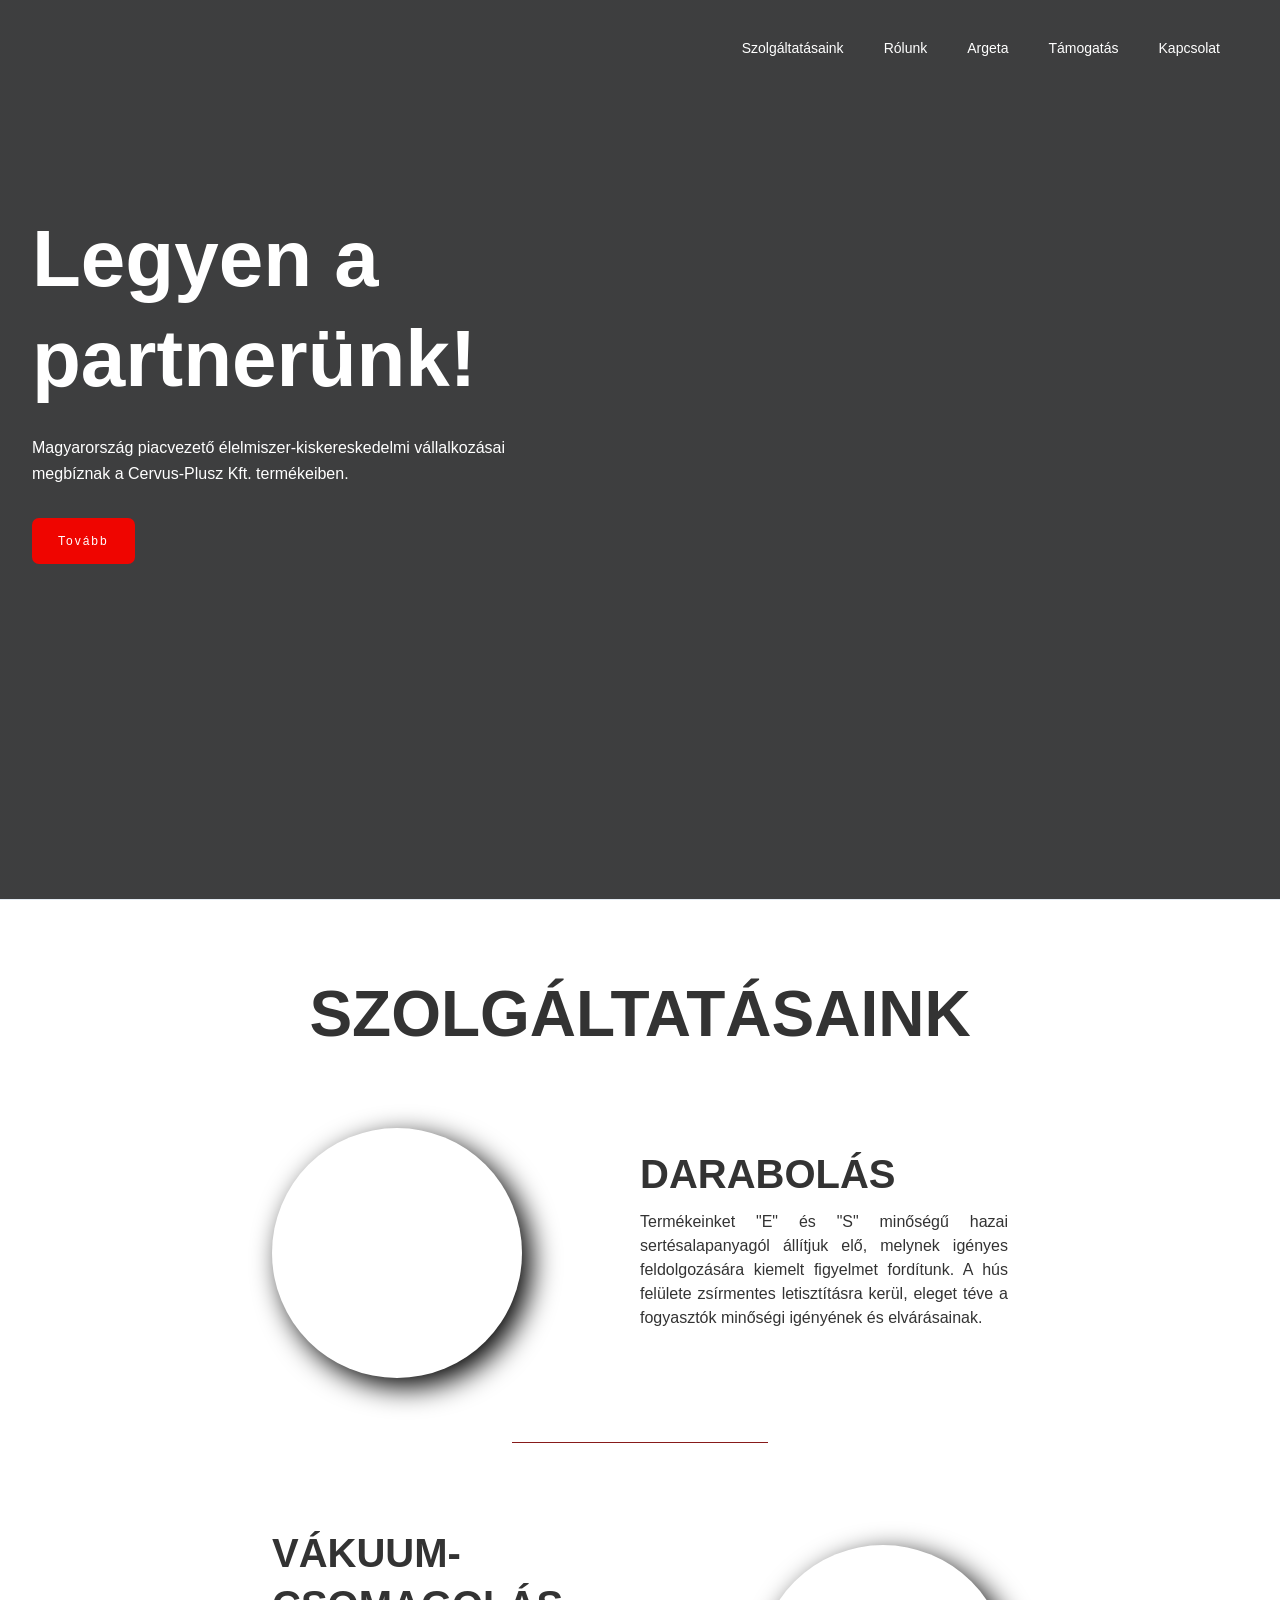
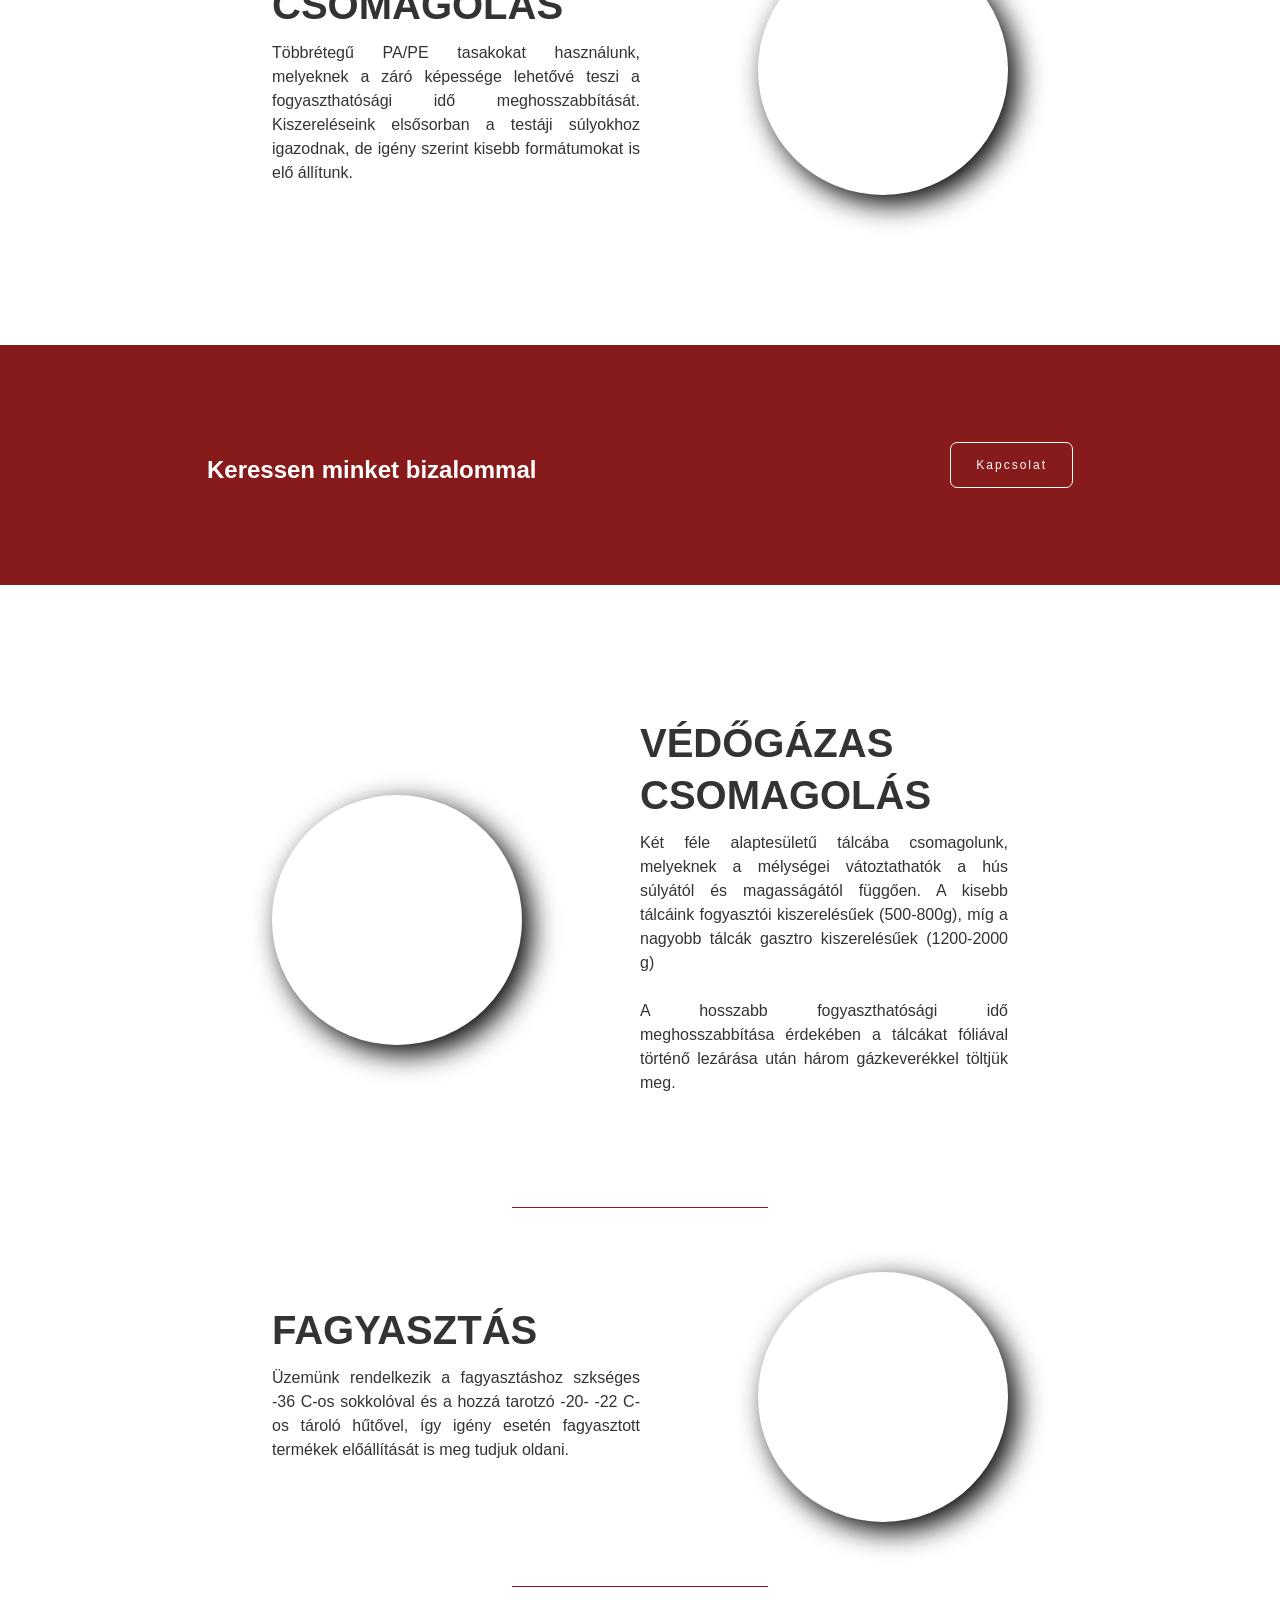
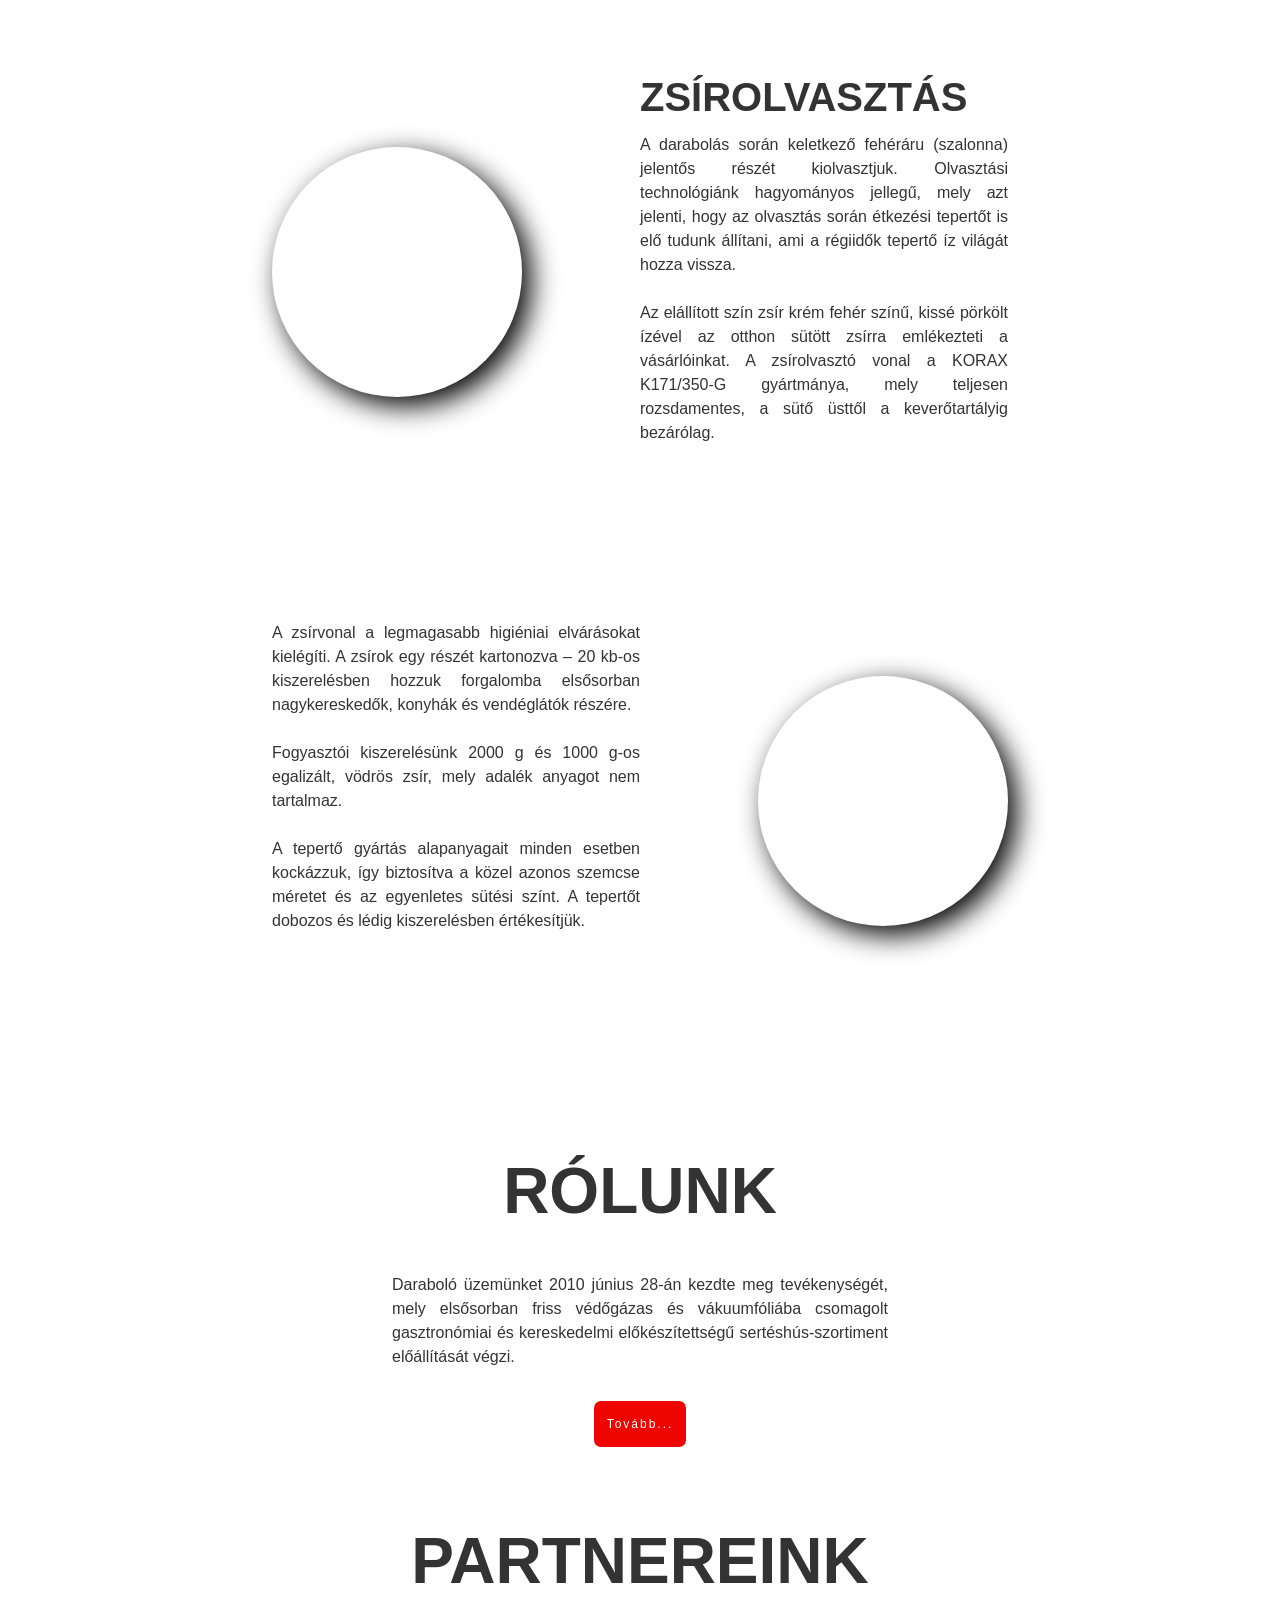
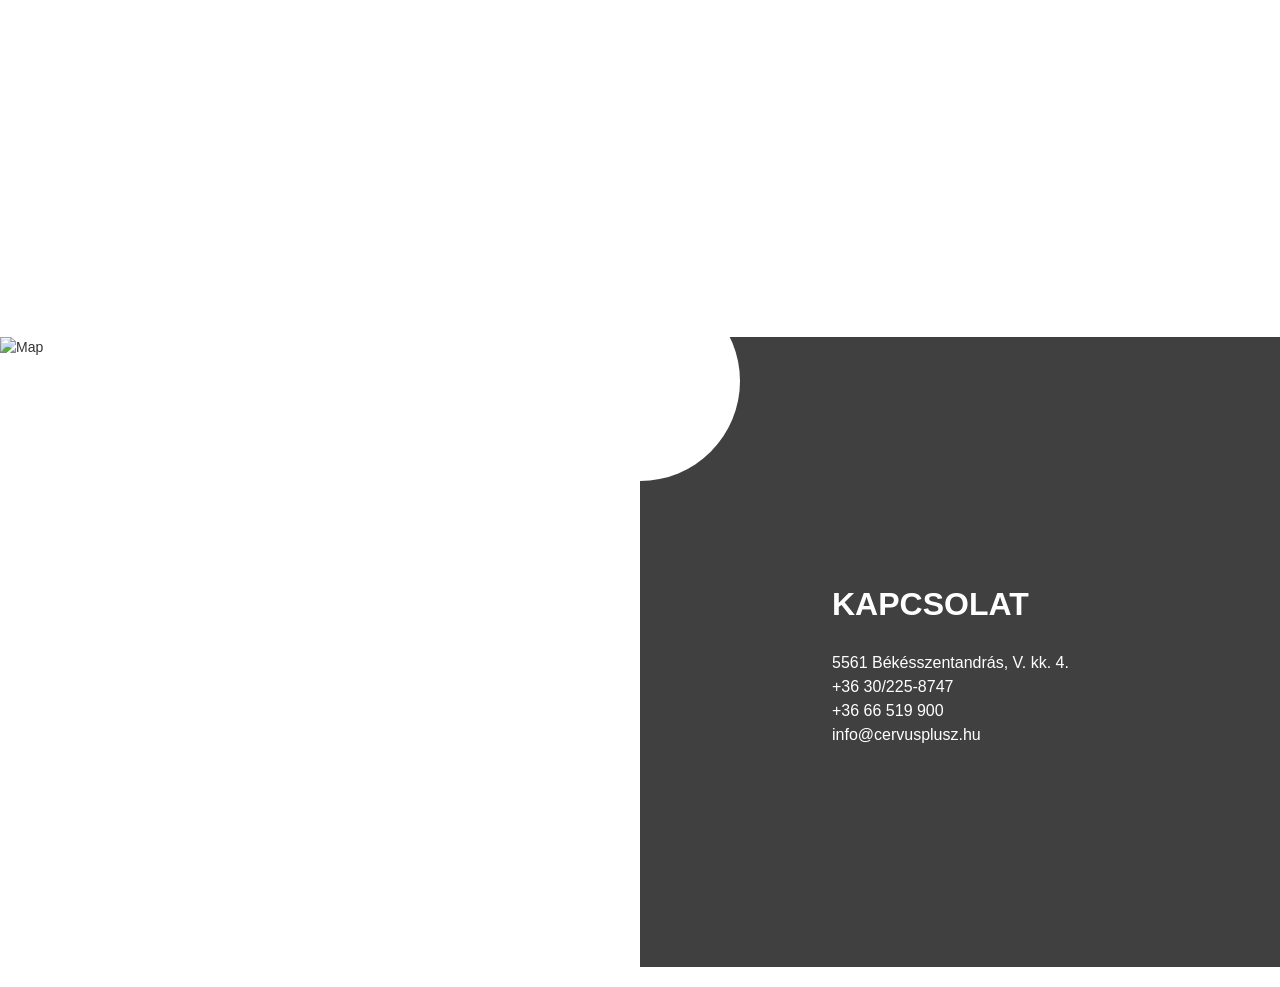
==== public/index.html @ 8044d92d "first commit" ====
<!DOCTYPE html>
<html data-wf-domain="cervusplusz.webflow.io" data-wf-page="63288ffcea75ba07da334943" data-wf-site="63288ffcea75ba5e23334942"><head><meta charset="utf-8"><title>Cervus Plusz Húsüzem - Békésszentandrás</title><meta content="Magyarország piacvezető élelmiszer-kiskereskedelmi vállalkozásai megbíznak a Cervus-Plusz Kft. termékeiben. -- Legyen Partnerünk Ön is!" name="description"><meta content="Cervus Plusz Húsüzem - Békésszentandrás" property="og:title"><meta content="Magyarország piacvezető élelmiszer-kiskereskedelmi vállalkozásai megbíznak a Cervus-Plusz Kft. termékeiben. -- Legyen Partnerünk Ön is!" property="og:description"><meta content="https://uploads-ssl.webflow.com/63288ffcea75ba5e23334942/63321fcb7669e334f1e6be80_seo-picture.jpg" property="og:image"><meta content="Cervus Plusz Húsüzem - Békésszentandrás" property="twitter:title"><meta content="Magyarország piacvezető élelmiszer-kiskereskedelmi vállalkozásai megbíznak a Cervus-Plusz Kft. termékeiben. -- Legyen Partnerünk Ön is!" property="twitter:description"><meta content="https://uploads-ssl.webflow.com/63288ffcea75ba5e23334942/63321fcb7669e334f1e6be80_seo-picture.jpg" property="twitter:image"><meta property="og:type" content="website"><meta content="summary_large_image" name="twitter:card"><meta content="width=device-width, initial-scale=1" name="viewport"><meta content="Webflow" name="generator"><link href="style.css" rel="stylesheet" type="text/css"><!--[if lt IE 9]><script src="https://cdnjs.cloudflare.com/ajax/libs/html5shiv/3.7.3/html5shiv.min.js" type="text/javascript"></script><![endif]--><script type="text/javascript">


!function (o, c) { var n = c.documentElement, t = " w-mod-"; n.className += t + "js", ("ontouchstart" in o || o.DocumentTouch && c instanceof DocumentTouch) && (n.className += t + "touch") }(window, document);
    
    
    </script><link href="https://uploads-ssl.webflow.com/63288ffcea75ba5e,23334942/6331da4ce82f267c40f05228_cervus_32.png" rel="shortcut icon" type="image/x-icon"><link href="https://uploads-ssl.webflow.com/63288ffcea75ba5e23334942/6331d747e82f26929cf0317a_cervus_256.png" rel="apple-touch-icon"></head><script src="https://code.jquery.com/jquery-3.6.0.min.js"></script><script>



       jQuery(document).ready(function($){
    // Open popup 1 seconds after page load
    setTimeout(function() {
        $('.cd-popup').addClass('is-visible');
    }, 5000); // 5000ms = 1 seconds
    
    // Close popup when clicking close button or outside the popup
    $('.cd-popup').on('click', function(event){
        if ($(event.target).is('.cd-popup-close') || $(event.target).is('.cd-popup')) {
            event.preventDefault();
            $(this).removeClass('is-visible');
        }
    });

    // Close popup when pressing the ESC key
    $(document).keyup(function(event){
        if (event.which == 27) { // 27 is the ESC key
            $('.cd-popup').removeClass('is-visible');
        }
    });
});

  
  
  </script><body><div class="page-wrapper"><div class="page_load-overlay" data-w-id="7a0da70c-3fae-c912-54d7-f342d2ecbeab" style="display:flex"><div class="page_load-overlay_slide" data-w-id="7a0da70c-3fae-c912-54d7-f342d2ecbeac"></div><div class="page_load-overlay_slide" data-w-id="7a0da70c-3fae-c912-54d7-f342d2ecbead"></div><div class="page_load_logo_wrapper" data-w-id="7a0da70c-3fae-c912-54d7-f342d2ecbeae"><img src="https://uploads-ssl.webflow.com/63288ffcea75ba5e23334942/632aef1dfef49fca89d13aaa_cervus-logo-menu_t.png" loading="lazy" alt></div></div><div class="navbar w-nav" data-animation="over-left" data-collapse="medium" data-duration="400" data-easing="ease" data-easing2="ease" role="banner"><div class="container-2 w-container"><a class="brand-2 w-nav-brand" href="/index.html"><img class="image-5" src="https://uploads-ssl.webflow.com/63288ffcea75ba5e23334942/6328d45748d9d2b8a8fe0bcf_logo-white.png" loading="lazy" alt></a><nav class="nav-menu-2 w-nav-menu" role="navigation"><div class="div-block-6"><a href="/index.html"><img src="https://uploads-ssl.webflow.com/63288ffcea75ba5e23334942/632aef1dfef49fca89d13aaa_cervus-logo-menu_t.png" loading="lazy" alt></a></div>
  <a class="nav-link w-nav-link" href="index.html#solutions">Szolgáltatásaink</a> 
  <a class="nav-link w-nav-link" href="/about.html">Rólunk</a> 
  <a class="nav-link w-nav-link" href="/argeta.html">Argeta</a>
  <a class="nav-link w-nav-link" href="/tamogatas.html">Támogatás</a>
  <a class="nav-link w-nav-link" href="/contact.html">Kapcsolat</a>
</nav>
<div class="menu-button-2 w-nav-button">
<div class="w-icon-nav-menu"></div></div></div></div><main class="main-wrapper" data-w-id="6778bd5b-704b-4b34-756d-25276c98923b" style="display: block;"><section class="section-hero wf-section"><div class="container"><div class="hero-wrapper"><div class="heading_mask"><h1 class="heading" data-w-id="3ee06220-c9d5-fa15-656b-d2159eff2280" style="-webkit-transform:translate3d(0, 110%, 0) scale3d(1, 1, 1) rotateX(0) rotateY(0) rotateZ(0) skew(0, 0);-moz-transform:translate3d(0, 110%, 0) scale3d(1, 1, 1) rotateX(0) rotateY(0) rotateZ(0) skew(0, 0);-ms-transform:translate3d(0, 110%, 0) scale3d(1, 1, 1) rotateX(0) rotateY(0) rotateZ(0) skew(0, 0);transform:translate3d(0, 110%, 0) scale3d(1, 1, 1) rotateX(0) rotateY(0) rotateZ(0) skew(0, 0)">Legyen a</h1></div><div class="heading_mask"><h1 class="heading" data-w-id="1f529aad-384d-e6c5-f024-7b42227a0194" style="-webkit-transform:translate3d(0, 110%, 0) scale3d(1, 1, 1) rotateX(0) rotateY(0) rotateZ(0) skew(0, 0);-moz-transform:translate3d(0, 110%, 0) scale3d(1, 1, 1) rotateX(0) rotateY(0) rotateZ(0) skew(0, 0);-ms-transform:translate3d(0, 110%, 0) scale3d(1, 1, 1) rotateX(0) rotateY(0) rotateZ(0) skew(0, 0);transform:translate3d(0, 110%, 0) scale3d(1, 1, 1) rotateX(0) rotateY(0) rotateZ(0) skew(0, 0)">partnerünk!</h1></div><p class="margin-bottom-24px" data-w-id="3ee06220-c9d5-fa15-656b-d2159eff2282" style="opacity:0">Magyarország piacvezető élelmiszer-kiskereskedelmi vállalkozásai megbíznak a Cervus-Plusz Kft. termékeiben.</p><a class="button-primary w-button" href="#solutions">Tovább</a></div></div><div class="social-proof desktop"><div class="social-proof_logo hero"><img src="https://uploads-ssl.webflow.com/63288ffcea75ba5e23334942/632a1357ec93a05ec4188057_auchan%20horizontal%20-%20black%20and%20white.png" loading="lazy" height alt></div><div class="social-proof_logo hero"><img src="https://uploads-ssl.webflow.com/63288ffcea75ba5e23334942/6328d7791553b71781f9c523_aldi1%201.png" loading="lazy" height alt></div><div class="social-proof_logo hero"><img src="https://uploads-ssl.webflow.com/63288ffcea75ba5e23334942/6328d77afd539b52eb1e0bc2_metro1.png" loading="lazy" height alt></div><div class="social-proof_logo hero"><img src="https://uploads-ssl.webflow.com/63288ffcea75ba5e23334942/6328d77a1553b743a9f9c524_teletal1.png" loading="lazy" height alt></div><div class="social-proof_logo hero"><img src="https://uploads-ssl.webflow.com/63288ffcea75ba5e23334942/6328d77ac43a8d74afd8c695_penny1.png" loading="lazy" height alt></div><div class="social-proof_logo hero"><img src="https://uploads-ssl.webflow.com/63288ffcea75ba5e23334942/6328d77af0316cf692bf70f0_coop11%201.png" loading="lazy" height alt></div><div class="social-proof_logo hero"><img src="https://uploads-ssl.webflow.com/63288ffcea75ba5e23334942/6328d7791ce215f726e1d966_spar112%201.png" loading="lazy" height alt></div></div><div class="social-proof tablet"><div class="social-proof_logo hero-tablet"><img src="https://uploads-ssl.webflow.com/63288ffcea75ba5e23334942/632a1357ec93a05ec4188057_auchan%20horizontal%20-%20black%20and%20white.png" loading="lazy" height alt></div><div class="social-proof_logo hero-tablet"><img src="https://uploads-ssl.webflow.com/63288ffcea75ba5e23334942/6328d7791553b71781f9c523_aldi1%201.png" loading="lazy" height alt></div><div class="social-proof_logo hero-tablet"><img src="https://uploads-ssl.webflow.com/63288ffcea75ba5e23334942/6328d77afd539b52eb1e0bc2_metro1.png" loading="lazy" height alt></div><div class="social-proof_logo hero-tablet"><img src="https://uploads-ssl.webflow.com/63288ffcea75ba5e23334942/6328d77a1553b743a9f9c524_teletal1.png" loading="lazy" height alt></div><div class="social-proof_logo hero-tablet"><img src="https://uploads-ssl.webflow.com/63288ffcea75ba5e23334942/6328d77ac43a8d74afd8c695_penny1.png" loading="lazy" height alt></div><div class="social-proof_logo hero-tablet"><img src="https://uploads-ssl.webflow.com/63288ffcea75ba5e23334942/6328d77af0316cf692bf70f0_coop11%201.png" loading="lazy" height alt></div><div class="social-proof_logo hero-tablet"><img src="https://uploads-ssl.webflow.com/63288ffcea75ba5e23334942/6328d7791ce215f726e1d966_spar112%201.png" loading="lazy" height alt></div></div></section><section class="section-solutions" id="solutions"><h2 class="heading-2">SZOLGÁLTATÁSAINK</h2><div class="solutions"><div class="solutions_image-container"><img class="solutions_image-image" src="https://uploads-ssl.webflow.com/63288ffcea75ba5e23334942/6328dbb265feb4334977ae65_darabolas.png" loading="lazy" width="300" height sizes="(max-width: 479px) 80vw, 250px" srcset="https://uploads-ssl.webflow.com/63288ffcea75ba5e23334942/6328dbb265feb4334977ae65_darabolas-p-500.png 500w, https://uploads-ssl.webflow.com/63288ffcea75ba5e23334942/6328dbb265feb4334977ae65_darabolas.png 571w" alt></div><div class="soutions_text-container"><h3 class="solutions_text-heading">DARABOLÁS</h3><div class="solutions_text">Termékeinket &quot;E&quot; és &quot;S&quot; minőségű hazai sertésalapanyagól állítjuk elő, melynek igényes feldolgozására kiemelt figyelmet fordítunk. A hús felülete zsírmentes letisztításra kerül, eleget téve a fogyasztók minőségi igényének és elvárásainak.</div></div></div><div class="divider"></div><div class="solutions"><div class="soutions_text-container"><h3 class="solutions_text-heading">VÁKUUM- CSOMAGOLÁS</h3><div class="solutions_text">Többrétegű PA/PE tasakokat használunk, melyeknek a záró képessége lehetővé teszi a fogyaszthatósági idő meghosszabbítását. Kiszereléseink elsősorban a testáji súlyokhoz igazodnak, de igény szerint kisebb formátumokat is elő állítunk.</div></div><div class="solutions_image-container"><img class="solutions_image-image" src="https://uploads-ssl.webflow.com/63288ffcea75ba5e23334942/6328dbb33a6fb638850d50b3_vakuumcsomagolas.png" loading="lazy" sizes="(max-width: 479px) 80vw, 250px" height srcset="https://uploads-ssl.webflow.com/63288ffcea75ba5e23334942/6328dbb33a6fb638850d50b3_vakuumcsomagolas-p-500.png 500w, https://uploads-ssl.webflow.com/63288ffcea75ba5e23334942/6328dbb33a6fb638850d50b3_vakuumcsomagolas.png 681w" alt></div></div><div class="solutions_cta-container"><img class="image-10" src="https://uploads-ssl.webflow.com/63288ffcea75ba5e23334942/632a24c947dba4cb6ce2debe_kivalo_minoseg_serteshus%201.png" loading="lazy" alt><div class="solutions_cta-container_block"><h3 class="heading-3">Keressen minket bizalommal</h3><a class="button-secondary w-button" href="/contact.html">Kapcsolat</a></div></div><div class="solutions"><div class="solutions_image-container"><img class="solutions_image-image" src="https://uploads-ssl.webflow.com/63288ffcea75ba5e23334942/6328dbb361c6a548b6426728_talcas.png" loading="lazy" sizes="(max-width: 479px) 80vw, 250px" height srcset="https://uploads-ssl.webflow.com/63288ffcea75ba5e23334942/6328dbb361c6a548b6426728_talcas-p-500.png 500w, https://uploads-ssl.webflow.com/63288ffcea75ba5e23334942/6328dbb361c6a548b6426728_talcas-p-800.png 800w, https://uploads-ssl.webflow.com/63288ffcea75ba5e23334942/6328dbb361c6a548b6426728_talcas.png 880w" alt></div><div class="soutions_text-container"><h3 class="solutions_text-heading">VÉDŐGÁZAS CSOMAGOLÁS</h3><div class="solutions_text">Két féle alaptesületű tálcába csomagolunk, melyeknek a mélységei vátoztathatók a hús súlyától és magasságától függően. A kisebb tálcáink fogyasztói kiszerelésűek (500-800g), míg a nagyobb tálcák gasztro kiszerelésűek (1200-2000 g) <br><br> A hosszabb fogyaszthatósági idő meghosszabbítása érdekében a tálcákat fóliával történő lezárása után három gázkeverékkel töltjük meg.</div></div></div><div class="divider"></div><div class="solutions"><div class="soutions_text-container"><h3 class="solutions_text-heading">FAGYASZTÁS</h3><div class="solutions_text">Üzemünk rendelkezik a fagyasztáshoz szkséges -36 C-os sokkolóval és a hozzá tarotzó -20- -22 C-os tároló hűtővel, így igény esetén fagyasztott termékek előállítását is meg tudjuk oldani.</div></div><div class="solutions_image-container"><img class="solutions_image-image" src="https://uploads-ssl.webflow.com/63288ffcea75ba5e23334942/6328dbb33efdcf075ad96d71_fagyasztas.png" loading="lazy" sizes="(max-width: 479px) 80vw, 250px" height srcset="https://uploads-ssl.webflow.com/63288ffcea75ba5e23334942/6328dbb33efdcf075ad96d71_fagyasztas-p-500.png 500w, https://uploads-ssl.webflow.com/63288ffcea75ba5e23334942/6328dbb33efdcf075ad96d71_fagyasztas.png 644w" alt></div></div><div class="divider"></div><div class="solutions"><div class="solutions_image-container"><img class="solutions_image-image" src="https://uploads-ssl.webflow.com/63288ffcea75ba5e23334942/6328dbb27095106550f9528b_sertesszsir.png" loading="lazy" sizes="(max-width: 479px) 80vw, 250px" height srcset="https://uploads-ssl.webflow.com/63288ffcea75ba5e23334942/6328dbb27095106550f9528b_sertesszsir-p-500.png 500w, https://uploads-ssl.webflow.com/63288ffcea75ba5e23334942/6328dbb27095106550f9528b_sertesszsir.png 684w" alt></div><div class="soutions_text-container"><h3 class="solutions_text-heading">ZSÍROLVASZTÁS</h3><div class="solutions_text">A darabolás során keletkező fehéráru (szalonna) jelentős részét kiolvasztjuk. Olvasztási technológiánk hagyományos jellegű, mely azt jelenti, hogy az olvasztás során étkezési tepertőt is elő tudunk állítani, ami a régiidők tepertő íz világát hozza vissza. <br><br> Az elállított szín zsír krém fehér színű, kissé pörkölt ízével az otthon sütött zsírra emlékezteti a vásárlóinkat. A zsírolvasztó vonal a KORAX K171/350-G gyártmánya, mely teljesen rozsdamentes, a sütő üsttől a keverőtartályig bezárólag.</div></div></div><div class="solutions"><div class="soutions_text-container"><div class="solutions_text">A zsírvonal a legmagasabb higiéniai elvárásokat kielégíti. A zsírok egy részét kartonozva – 20 kb-os kiszerelésben hozzuk forgalomba elsősorban nagykereskedők, konyhák és vendéglátók részére. <br><br> Fogyasztói kiszerelésünk 2000 g és 1000 g-os egalizált, vödrös zsír, mely adalék anyagot nem tartalmaz. <br><br> A tepertő gyártás alapanyagait minden esetben kockázzuk, így biztosítva a közel azonos szemcse méretet és az egyenletes sütési színt. A tepertőt dobozos és lédig kiszerelésben értékesítjük.</div></div><div class="solutions_image-container"><img class="solutions_image-image" src="https://uploads-ssl.webflow.com/63288ffcea75ba5e23334942/6328dbb28f24dfc0f85717d5_teperto.png" loading="lazy" sizes="(max-width: 479px) 80vw, 250px" height srcset="https://uploads-ssl.webflow.com/63288ffcea75ba5e23334942/6328dbb28f24dfc0f85717d5_teperto-p-500.png 500w, https://uploads-ssl.webflow.com/63288ffcea75ba5e23334942/6328dbb28f24dfc0f85717d5_teperto.png 684w" alt></div></div></section><section class="section-factory" id="factory"><div class="section-factory_container"><img src="https://uploads-ssl.webflow.com/63288ffcea75ba5e23334942/6328e0f1d0e8a8310ad782c9_HACCP%201.png" loading="lazy" alt><img src="https://uploads-ssl.webflow.com/63288ffcea75ba5e23334942/6328e3282426b0c7e8ae848b_SGS_SA.png" loading="lazy" alt><img src="https://uploads-ssl.webflow.com/63288ffcea75ba5e23334942/6328e0f11553b75d03fa283c_IFS-Food.png" loading="lazy" alt></div></section><section class="section-about" id="about"><h2 class="heading-2">RÓLUNK</h2><div class="text-block">Daraboló üzemünket 2010 június 28-án kezdte meg tevékenységét, mely elsősorban friss védőgázas és vákuumfóliába csomagolt gasztronómiai és kereskedelmi előkészítettségű sertéshús-szortiment előállítását végzi.</div><a class="button-primary2 white w-button" href="/about.html">Tovább...</a></section><section class="section-testimonials" id="testimonilas"><h2 class="heading-2">PARTNEREINK</h2><div class="social-proof-colour"><div class="social-proof_logo first"><img class="image-9" src="https://uploads-ssl.webflow.com/63288ffcea75ba5e23334942/6328e627e8337009f07a53a9_auchan%20vertical.png" loading="lazy" height alt></div><div class="social-proof_logo first"><img class="image-8" src="https://uploads-ssl.webflow.com/63288ffcea75ba5e23334942/6328e6271ee8359c39867a44_telet%C3%A1l%201.png" loading="lazy" height alt></div><div class="social-proof_logo first"><img class="image-6" src="https://uploads-ssl.webflow.com/63288ffcea75ba5e23334942/6328e6270685c2c1765d75f0_aldipng%201.png" loading="lazy" height alt></div><div class="social-proof_logo first"><img class="image-7" src="https://uploads-ssl.webflow.com/63288ffcea75ba5e23334942/6328e62779f5555153bb4d95_sapar%20vertical%202.png" loading="lazy" height alt></div></div><div class="social-proof-colour second"><div class="social-proof_logo"><img class="image-2" src="https://uploads-ssl.webflow.com/63288ffcea75ba5e23334942/6328e6276ca9b619bedfeb2f_Penny-Logo.png" loading="lazy" height="50" alt></div><div class="social-proof_logo"><img src="https://uploads-ssl.webflow.com/63288ffcea75ba5e23334942/6328e627214e8d9ab7af7017_coop.png" loading="lazy" height="70" alt></div><div class="social-proof_logo"><img src="https://uploads-ssl.webflow.com/63288ffcea75ba5e23334942/6328e626857bd92c68439cab_Logo_METRO.png" loading="lazy" height="50" alt></div></div><div class="social-proof-colour mobile"><div class="social-proof_logo"><img class="image-2" src="https://uploads-ssl.webflow.com/63288ffcea75ba5e23334942/6328e6276ca9b619bedfeb2f_Penny-Logo.png" loading="lazy" width="200" height alt></div><div class="social-proof_logo"><img src="https://uploads-ssl.webflow.com/63288ffcea75ba5e23334942/6328e627214e8d9ab7af7017_coop.png" loading="lazy" width="200" height alt></div><div class="social-proof_logo"><img src="https://uploads-ssl.webflow.com/63288ffcea75ba5e23334942/6328e626857bd92c68439cab_Logo_METRO.png" loading="lazy" width="200" height alt></div></div></section><div class="cd-popup"><div class="cd-popup-container"><div class="modal-wrapper"><div class="modal jquery"><div class="modal-content"><h2 class="modal-heading">Az Argeta termékek kizárólagos forgalmazója <span class="fc-secondary"></span></h2><ul class="modal-list" role="list"><li><div class="modal-checklist-item"><div class="modal-checklist-icon w-embed"><svg width="32" height="32" viewbox="0 0 24 23" fill="none" xmlns="http://www.w3.org/2000/svg"><circle cx="11.9102" cy="11.292" r="10.115" stroke="currentColor" stroke-width="2"></circle><path d="M8.08948 12.334L11.2156 15.4601L15.3837 7.81857" stroke="currentColor" stroke-width="2" stroke-linecap="round" stroke-linejoin="round"></path></svg></div><div>Pálmaolaj mentes</div></div></li><li><div class="modal-checklist-item"><div class="modal-checklist-icon green w-embed"><svg width="32" height="32" viewbox="0 0 24 23" fill="none" xmlns="http://www.w3.org/2000/svg"><circle cx="11.9102" cy="11.292" r="10.115" stroke="currentColor" stroke-width="2"></circle><path d="M8.08948 12.334L11.2156 15.4601L15.3837 7.81857" stroke="currentColor" stroke-width="2" stroke-linecap="round" stroke-linejoin="round"></path></svg></div><div>Gluténmentes</div></div></li><li><div class="modal-checklist-item"><div class="modal-checklist-icon pink w-embed"><svg width="32" height="32" viewbox="0 0 24 23" fill="none" xmlns="http://www.w3.org/2000/svg"><circle cx="11.9102" cy="11.292" r="10.115" stroke="currentColor" stroke-width="2"></circle><path d="M8.08948 12.334L11.2156 15.4601L15.3837 7.81857" stroke="currentColor" stroke-width="2" stroke-linecap="round" stroke-linejoin="round"></path></svg></div><div>Tartósítószer mentes</div></div></li><li><div class="modal-checklist-item"><div class="modal-checklist-icon w-embed"><svg width="32" height="32" viewbox="0 0 24 23" fill="none" xmlns="http://www.w3.org/2000/svg"><circle cx="11.9102" cy="11.292" r="10.115" stroke="currentColor" stroke-width="2"></circle><path d="M8.08948 12.334L11.2156 15.4601L15.3837 7.81857" stroke="currentColor" stroke-width="2" stroke-linecap="round" stroke-linejoin="round"></path></svg></div><div>Mesterséges színezék mentes</div></div></li><li><div class="modal-checklist-item"><div class="modal-checklist-icon orange w-embed"><svg width="32" height="32" viewbox="0 0 24 23" fill="none" xmlns="http://www.w3.org/2000/svg"><circle cx="11.9102" cy="11.292" r="10.115" stroke="currentColor" stroke-width="2"></circle><path d="M8.08948 12.334L11.2156 15.4601L15.3837 7.81857" stroke="currentColor" stroke-width="2" stroke-linecap="round" stroke-linejoin="round"></path></svg></div><div>Ízfokozómentes</div></div></li></ul><a class="button-primary2 w-button" href="/argeta.html">További információk</a></div><img class="konzerv" src="/asset/argeta-front.png" loading="lazy" sizes="(max-width: 479px) 78vw, 200px" alt><div class="background-wrapper"><img class="background" src="/asset/argeta-bg.png" loading="lazy" sizes="(max-width: 767px) 100vw, (max-width: 991px) 228.921875px, 381.28125px" alt></div><div class="code-embed w-embed"><a class="cd-popup-close img-replace" href="#0">Close</a></div></div></div></div></div><div class="w-embed"></div></main><div class="footer"><div class="footer-logo-container"><div class="footer-logo-container_middle"><img class="fooger-logo" src="https://uploads-ssl.webflow.com/63288ffcea75ba5e23334942/6328d4571553b75549f9930f_logo-black.png" loading="lazy" alt></div></div><div class="footer-map-container"><div class="map"><img class="map" src="https://uploads-ssl.webflow.com/64938dbddbd654c9cb8319c7/6694fb229c42e56981605773_cervus-map.webp" alt="Map"></div></div><div class="footer-contact-container"><h3 class="heading-4">Kapcsolat</h3><div class="contact"><a href="https://maps.app.goo.gl/7RwDzWRtxJFWtQaA6" target="_blank" rel="noopener noreferrer">5561 Békésszentandrás, V. kk. 4.</a></div><div class="contact">+36 30/225-8747</div><div class="contact">+36 66 519 900</div><div class="contact">info@cervusplusz.hu</div></div></div></div><script src="https://d3e54v103j8qbb.cloudfront.net/js/jquery-3.5.1.min.dc5e7f18c8.js?site=63288ffcea75ba5e23334942" type="text/javascript" integrity="sha256-9/aliU8dGd2tb6OSsuzixeV4y/faTqgFtohetphbbj0=" crossorigin="anonymous"></script><script src="main.js" type="text/javascript"></script><!--[if lte IE 9]><script src="//cdnjs.cloudflare.com/ajax/libs/placeholders/3.0.2/placeholders.min.js"></script><![endif]--></body></html>
---- public/style.css ----
/* Generated on: Thu Sep 22 2022 08:10:17 GMT+0000 (Coordinated Universal Time) */
/* ==========================================================================
   normalize.css v3.0.3 | MIT License | github.com/necolas/normalize.css 
   ========================================================================== */
/*! normalize.css v3.0.3 | MIT License | github.com/necolas/normalize.css */
html {
    font-family: sans-serif;
    -ms-text-size-adjust: 100%;
    -webkit-text-size-adjust: 100%
}

body {
    margin: 0
}

article,
aside,
details,
figcaption,
figure,
footer,
header,
hgroup,
main,
menu,
nav,
section,
summary {
    display: block
}

audio,
canvas,
progress,
video {
    display: inline-block;
    vertical-align: baseline
}

audio:not([controls]) {
    display: none;
    height: 0
}

[hidden],
template {
    display: none
}

a {
    background-color: transparent
}

a:active,
a:hover {
    outline: 0
}

abbr[title] {
    border-bottom: 1px dotted
}

b,
strong {
    font-weight: bold
}

dfn {
    font-style: italic
}

h1 {
    font-size: 2em;
    margin: .67em 0
}

mark {
    background: #ff0;
    color: #000
}

small {
    font-size: 80%
}

sub,
sup {
    font-size: 75%;
    line-height: 0;
    position: relative;
    vertical-align: baseline
}

sup {
    top: -0.5em
}

sub {
    bottom: -0.25em
}

img {
    border: 0
}

svg:not(:root) {
    overflow: hidden
}

figure {
    margin: 1em 40px
}

hr {
    box-sizing: content-box;
    height: 0
}

pre {
    overflow: auto
}

code,
kbd,
pre,
samp {
    font-family: monospace, monospace;
    font-size: 1em
}

button,
input,
optgroup,
select,
textarea {
    color: inherit;
    font: inherit;
    margin: 0
}

button {
    overflow: visible
}

button,
select {
    text-transform: none
}

button,
html input[type="button"],
input[type="reset"] {
    -webkit-appearanc: button;
    cursor: pointer
}

button[disabled],
html input[disabled] {
    cursor: default
}

button::-moz-focus-inner,
input::-moz-focus-inner {
    border: 0;
    padding: 0
}

input {
    line-height: normal
}

input[type='checkbox'],
input[type='radio'] {
    box-sizing: border-box;
    padding: 0
}

input[type='number']::-webkit-inner-spin-button,
input[type='number']::-webkit-outer-spin-button {
    height: auto
}

input[type='search'] {
    -webkit-appearance: none
}

input[type='search']::-webkit-search-cancel-button,
input[type='search']::-webkit-search-decoration {
    -webkit-appearance: none
}

fieldset {
    border: 1px solid #c0c0c0;
    margin: 0 2px;
    padding: .35em .625em .75em
}

legend {
    border: 0;
    padding: 0
}

textarea {
    overflow: auto
}

optgroup {
    font-weight: bold
}

table {
    border-collapse: collapse;
    border-spacing: 0
}

td,
th {
    padding: 0
}

/* ==========================================================================
   Start of base Webflow CSS - If you're looking for some ultra-clean CSS, skip the boilerplate and see the unminified code below.
   ========================================================================== */
@font-face {
    font-family: 'webflow-icons';
    src: url("[data-uri]") format('truetype');
    font-weight: normal;
    font-style: normal
}

[class^="w-icon-"],
[class*=" w-icon-"] {
    font-family: 'webflow-icons' !important;
    speak: none;
    font-style: normal;
    font-weight: normal;
    font-variant: normal;
    text-transform: none;
    line-height: 1;
    -webkit-font-smoothing: antialiased;
    -moz-osx-font-smoothing: grayscale
}

.w-icon-slider-right:before {
    content: "\e600"
}

.w-icon-slider-left:before {
    content: "\e601"
}

.w-icon-nav-menu:before {
    content: "\e602"
}

.w-icon-arrow-down:before,
.w-icon-dropdown-toggle:before {
    content: "\e603"
}

.w-icon-file-upload-remove:before {
    content: "\e900"
}

.w-icon-file-upload-icon:before {
    content: "\e903"
}

* {
    -webkit-box-sizing: border-box;
    -moz-box-sizing: border-box;
    box-sizing: border-box
}

html {
    height: 100%
}

body {
    margin: 0;
    min-height: 100%;
    background-color: #fff;
    font-family: Arial, sans-serif;
    font-size: 14px;
    line-height: 20px;
    color: #333
}

img {
    max-width: 100%;
    vertical-align: middle;
    display: inline-block
}

html.w-mod-touch * {
    background-attachment: scroll !important
}

.w-block {
    display: block
}

.w-inline-block {
    max-width: 100%;
    display: inline-block
}

.w-clearfix:before,
.w-clearfix:after {
    content: " ";
    display: table;
    grid-column-start: 1;
    grid-row-start: 1;
    grid-column-end: 2;
    grid-row-end: 2
}

.w-clearfix:after {
    clear: both
}

.w-hidden {
    display: none
}

.w-button {
    display: inline-block;
    padding: 9px 15px;
    background-color: #3898EC;
    color: white;
    border: 0;
    line-height: inherit;
    text-decoration: none;
    cursor: pointer;
    border-radius: 0
}

input.w-button {
    -webkit-appearance: button
}

html[data-w-dynpage] [data-w-cloak] {
    color: transparent !important
}

.w-webflow-badge,
.w-webflow-badge * {
    position: static;
    left: auto;
    top: auto;
    right: auto;
    bottom: auto;
    z-index: auto;
    display: block;
    visibility: visible;
    overflow: visible;
    overflow-x: visible;
    overflow-y: visible;
    box-sizing: border-box;
    width: auto;
    height: auto;
    max-height: none;
    max-width: none;
    min-height: 0;
    min-width: 0;
    margin: 0;
    padding: 0;
    float: none;
    clear: none;
    border: 0 none transparent;
    border-radius: 0;
    background: none;
    background-image: none;
    background-position: 0% 0%;
    background-size: auto auto;
    background-repeat: repeat;
    background-origin: padding-box;
    background-clip: border-box;
    background-attachment: scroll;
    background-color: transparent;
    box-shadow: none;
    opacity: 1;
    transform: none;
    transition: none;
    direction: ltr;
    font-family: inherit;
    font-weight: inherit;
    color: inherit;
    font-size: inherit;
    line-height: inherit;
    font-style: inherit;
    font-variant: inherit;
    text-align: inherit;
    letter-spacing: inherit;
    text-decoration: inherit;
    text-indent: 0;
    text-transform: inherit;
    list-style-type: disc;
    text-shadow: none;
    font-smoothing: auto;
    vertical-align: baseline;
    cursor: inherit;
    white-space: inherit;
    word-break: normal;
    word-spacing: normal;
    word-wrap: normal
}

.w-webflow-badge {
    position: fixed !important;
    display: inline-block !important;
    visibility: visible !important;
    z-index: 2147483647 !important;
    top: auto !important;
    right: 12px !important;
    bottom: 12px !important;
    left: auto !important;
    color: #AAADB0 !important;
    background-color: #fff !important;
    border-radius: 3px !important;
    padding: 6px 8px 6px 6px !important;
    font-size: 12px !important;
    opacity: 1 !important;
    line-height: 14px !important;
    text-decoration: none !important;
    transform: none !important;
    margin: 0 !important;
    width: auto !important;
    height: auto !important;
    overflow: visible !important;
    white-space: nowrap;
    box-shadow: 0 0 0 1px rgba(0, 0, 0, 0.1), 0 1px 3px rgba(0, 0, 0, 0.1);
    cursor: pointer
}

.w-webflow-badge>img {
    display: inline-block !important;
    visibility: visible !important;
    opacity: 1 !important;
    vertical-align: middle !important
}

h1,
h2,
h3,
h4,
h5,
h6 {
    font-weight: bold;
    margin-bottom: 10px
}

h1 {
    font-size: 38px;
    line-height: 44px;
    margin-top: 20px
}

h2 {
    font-size: 32px;
    line-height: 36px;
    margin-top: 20px
}

h3 {
    font-size: 24px;
    line-height: 30px;
    margin-top: 20px
}

h4 {
    font-size: 18px;
    line-height: 24px;
    margin-top: 10px
}

h5 {
    font-size: 14px;
    line-height: 20px;
    margin-top: 10px
}

h6 {
    font-size: 12px;
    line-height: 18px;
    margin-top: 10px
}

p {
    margin-top: 0;
    margin-bottom: 10px
}

blockquote {
    margin: 0 0 10px 0;
    padding: 10px 20px;
    border-left: 5px solid #E2E2E2;
    font-size: 18px;
    line-height: 22px
}

figure {
    margin: 0;
    margin-bottom: 10px
}

figcaption {
    margin-top: 5px;
    text-align: center
}

ul,
ol {
    margin-top: 0px;
    margin-bottom: 10px;
    padding-left: 40px
}

.w-list-unstyled {
    padding-left: 0;
    list-style: none
}

.w-embed:before,
.w-embed:after {
    content: " ";
    display: table;
    grid-column-start: 1;
    grid-row-start: 1;
    grid-column-end: 2;
    grid-row-end: 2
}

.w-embed:after {
    clear: both
}

.w-video {
    width: 100%;
    position: relative;
    padding: 0
}

.w-video iframe,
.w-video object,
.w-video embed {
    position: absolute;
    top: 0;
    left: 0;
    width: 100%;
    height: 100%;
    border: none
}

fieldset {
    padding: 0;
    margin: 0;
    border: 0
}

button,
[type='button'],
[type='reset'] {
    border: 0;
    cursor: pointer;
    -webkit-appearance: button
}

.w-form {
    margin: 0 0 15px
}

.w-form-done {
    display: none;
    padding: 20px;
    text-align: center;
    background-color: #dddddd
}

.w-form-fail {
    display: none;
    margin-top: 10px;
    padding: 10px;
    background-color: #ffdede
}

label {
    display: block;
    margin-bottom: 5px;
    font-weight: bold
}

.w-input,
.w-select {
    display: block;
    width: 100%;
    height: 38px;
    padding: 8px 12px;
    margin-bottom: 10px;
    font-size: 14px;
    line-height: 1.42857143;
    color: #333333;
    vertical-align: middle;
    background-color: #ffffff;
    border: 1px solid #cccccc
}

.w-input:-moz-placeholder,
.w-select:-moz-placeholder {
    color: #999
}

.w-input::-moz-placeholder,
.w-select::-moz-placeholder {
    color: #999;
    opacity: 1
}

.w-input:-ms-input-placeholder,
.w-select:-ms-input-placeholder {
    color: #999
}

.w-input::-webkit-input-placeholder,
.w-select::-webkit-input-placeholder {
    color: #999
}

.w-input:focus,
.w-select:focus {
    border-color: #3898EC;
    outline: 0
}

.w-input[disabled],
.w-select[disabled],
.w-input[readonly],
.w-select[readonly],
fieldset[disabled] .w-input,
fieldset[disabled] .w-select {
    cursor: not-allowed
}

.w-input[disabled]:not(.w-input-disabled),
.w-select[disabled]:not(.w-input-disabled),
.w-input[readonly],
.w-select[readonly],
fieldset[disabled]:not(.w-input-disabled) .w-input,
fieldset[disabled]:not(.w-input-disabled) .w-select {
    background-color: #eeeeee
}

textarea.w-input,
textarea.w-select {
    height: auto
}

.w-select {
    background-color: #f3f3f3
}

.w-select[multiple] {
    height: auto
}

.w-form-label {
    display: inline-block;
    cursor: pointer;
    font-weight: normal;
    margin-bottom: 0px
}

.w-radio {
    display: block;
    margin-bottom: 5px;
    padding-left: 20px
}

.w-radio:before,
.w-radio:after {
    content: " ";
    display: table;
    grid-column-start: 1;
    grid-row-start: 1;
    grid-column-end: 2;
    grid-row-end: 2
}

.w-radio:after {
    clear: both
}

.w-radio-input {
    margin: 4px 0 0;
    margin-top: 1px \9;
    line-height: normal;
    float: left;
    margin-left: -20px
}

.w-radio-input {
    margin-top: 3px
}

.w-file-upload {
    display: block;
    margin-bottom: 10px
}

.w-file-upload-input {
    width: .1px;
    height: .1px;
    opacity: 0;
    overflow: hidden;
    position: absolute;
    z-index: -100
}

.w-file-upload-default,
.w-file-upload-uploading,
.w-file-upload-success {
    display: inline-block;
    color: #333333
}

.w-file-upload-error {
    display: block;
    margin-top: 10px
}

.w-file-upload-default.w-hidden,
.w-file-upload-uploading.w-hidden,
.w-file-upload-error.w-hidden,
.w-file-upload-success.w-hidden {
    display: none
}

.w-file-upload-uploading-btn {
    display: flex;
    font-size: 14px;
    font-weight: normal;
    cursor: pointer;
    margin: 0;
    padding: 8px 12px;
    border: 1px solid #cccccc;
    background-color: #fafafa
}

.w-file-upload-file {
    display: flex;
    flex-grow: 1;
    justify-content: space-between;
    margin: 0;
    padding: 8px 9px 8px 11px;
    border: 1px solid #cccccc;
    background-color: #fafafa
}

.w-file-upload-file-name {
    font-size: 14px;
    font-weight: normal;
    display: block
}

.w-file-remove-link {
    margin-top: 3px;
    margin-left: 10px;
    width: auto;
    height: auto;
    padding: 3px;
    display: block;
    cursor: pointer
}

.w-icon-file-upload-remove {
    margin: auto;
    font-size: 10px
}

.w-file-upload-error-msg {
    display: inline-block;
    color: #ea384c;
    padding: 2px 0
}

.w-file-upload-info {
    display: inline-block;
    line-height: 38px;
    padding: 0 12px
}

.w-file-upload-label {
    display: inline-block;
    font-size: 14px;
    font-weight: normal;
    cursor: pointer;
    margin: 0;
    padding: 8px 12px;
    border: 1px solid #cccccc;
    background-color: #fafafa
}

.w-icon-file-upload-icon,
.w-icon-file-upload-uploading {
    display: inline-block;
    margin-right: 8px;
    width: 20px
}

.w-icon-file-upload-uploading {
    height: 20px
}

.w-container {
    margin-left: auto;
    margin-right: auto;
    max-width: 940px
}

.w-container:before,
.w-container:after {
    content: " ";
    display: table;
    grid-column-start: 1;
    grid-row-start: 1;
    grid-column-end: 2;
    grid-row-end: 2
}

.w-container:after {
    clear: both
}

.w-container .w-row {
    margin-left: -10px;
    margin-right: -10px
}
.argeta_hero_logo {
    max-width: 300px;
    /*filter: brightness(800%);*/
}
.w-row:before,
.w-row:after {
    content: " ";
    display: table;
    grid-column-start: 1;
    grid-row-start: 1;
    grid-column-end: 2;
    grid-row-end: 2
}

.w-row:after {
    clear: both
}

.w-row .w-row {
    margin-left: 0;
    margin-right: 0
}

.w-col {
    position: relative;
    float: left;
    width: 100%;
    min-height: 1px;
    padding-left: 10px;
    padding-right: 10px
}

.w-col .w-col {
    padding-left: 0;
    padding-right: 0
}

.w-col-1 {
    width: 8.33333333%
}

.w-col-2 {
    width: 16.66666667%
}

.w-col-3 {
    width: 25%
}

.w-col-4 {
    width: 33.33333333%
}

.w-col-5 {
    width: 41.66666667%
}

.w-col-6 {
    width: 50%
}

.w-col-7 {
    width: 58.33333333%
}

.w-col-8 {
    width: 66.66666667%
}

.w-col-9 {
    width: 75%
}

.w-col-10 {
    width: 83.33333333%
}

.w-col-11 {
    width: 91.66666667%
}

.w-col-12 {
    width: 100%
}

.w-hidden-main {
    display: none !important
}

@media screen and (max-width:991px) {
    .w-container {
        max-width: 728px
    }

    .w-hidden-main {
        display: inherit !important
    }

    .w-hidden-medium {
        display: none !important
    }

    .w-col-medium-1 {
        width: 8.33333333%
    }

    .w-col-medium-2 {
        width: 16.66666667%
    }

    .w-col-medium-3 {
        width: 25%
    }

    .w-col-medium-4 {
        width: 33.33333333%
    }

    .w-col-medium-5 {
        width: 41.66666667%
    }

    .w-col-medium-6 {
        width: 50%
    }

    .w-col-medium-7 {
        width: 58.33333333%
    }

    .w-col-medium-8 {
        width: 66.66666667%
    }

    .w-col-medium-9 {
        width: 75%
    }

    .w-col-medium-10 {
        width: 83.33333333%
    }

    .w-col-medium-11 {
        width: 91.66666667%
    }

    .w-col-medium-12 {
        width: 100%
    }

    .w-col-stack {
        width: 100%;
        left: auto;
        right: auto
    }

    .map-wrapper {
        width: 760px;

        
    }
}

@media screen and (max-width:767px) {
    .w-hidden-main {
        display: inherit !important
    }

    .w-hidden-medium {
        display: inherit !important
    }

    .w-hidden-small {
        display: none !important
    }

    .w-row,
    .w-container .w-row {
        margin-left: 0;
        margin-right: 0
    }

    .w-col {
        width: 100%;
        left: auto;
        right: auto
    }

    .w-col-small-1 {
        width: 8.33333333%
    }

    .w-col-small-2 {
        width: 16.66666667%
    }

    .w-col-small-3 {
        width: 25%
    }

    .w-col-small-4 {
        width: 33.33333333%
    }

    .w-col-small-5 {
        width: 41.66666667%
    }

    .w-col-small-6 {
        width: 50%
    }

    .w-col-small-7 {
        width: 58.33333333%
    }

    .w-col-small-8 {
        width: 66.66666667%
    }

    .w-col-small-9 {
        width: 75%
    }

    .w-col-small-10 {
        width: 83.33333333%
    }

    .w-col-small-11 {
        width: 91.66666667%
    }

    .w-col-small-12 {
        width: 100%
    }

    
}

@media screen and (max-width:479px) {
    .w-container {
        max-width: none
    }
    .map-wrapper {
        width: 760px;
        }

    .w-hidden-main {
        display: inherit !important
    }
    .navbar {
        padding-right: 1.25rem;
        padding-left: 1.25rem;
}
    .w-hidden-medium {
        display: inherit !important
    }

    .w-hidden-small {
        display: inherit !important
    }

    .w-hidden-tiny {
        display: none !important
    }

    .w-col {
        width: 100%
    }

    .w-col-tiny-1 {
        width: 8.33333333%
    }

    .w-col-tiny-2 {
        width: 16.66666667%
    }

    .w-col-tiny-3 {
        width: 25%
    }

    .w-col-tiny-4 {
        width: 33.33333333%
    }

    .w-col-tiny-5 {
        width: 41.66666667%
    }

    .w-col-tiny-6 {
        width: 50%
    }

    .w-col-tiny-7 {
        width: 58.33333333%
    }

    .w-col-tiny-8 {
        width: 66.66666667%
    }

    .w-col-tiny-9 {
        width: 75%
    }

    .w-col-tiny-10 {
        width: 83.33333333%
    }

    .w-col-tiny-11 {
        width: 91.66666667%
    }

    .w-col-tiny-12 {
        width: 100%
    }

    .contact-address-address {
        margin-bottom: 1rem;
        font-size: 1rem;
    }
}

.w-widget {
    position: relative
}

.w-widget-map {
    width: 100%;
    height: 400px
}

.w-widget-map label {
    width: auto;
    display: inline
}

.w-widget-map img {
    max-width: inherit
}

.w-widget-map .gm-style-iw {
    text-align: center
}

.w-widget-map .gm-style-iw>button {
    display: none !important
}

.w-widget-twitter {
    overflow: hidden
}

.w-widget-twitter-count-shim {
    display: inline-block;
    vertical-align: top;
    position: relative;
    width: 28px;
    height: 20px;
    text-align: center;
    background: white;
    border: #758696 solid 1px;
    border-radius: 3px
}

.w-widget-twitter-count-shim * {
    pointer-events: none;
    -webkit-user-select: none;
    -moz-user-select: none;
    -ms-user-select: none;
    user-select: none
}

.w-widget-twitter-count-shim .w-widget-twitter-count-inner {
    position: relative;
    font-size: 15px;
    line-height: 12px;
    text-align: center;
    color: #999;
    font-family: serif
}

.w-widget-twitter-count-shim .w-widget-twitter-count-clear {
    position: relative;
    display: block
}

.w-widget-twitter-count-shim.w--large {
    width: 36px;
    height: 28px
}

.w-widget-twitter-count-shim.w--large .w-widget-twitter-count-inner {
    font-size: 18px;
    line-height: 18px
}

.w-widget-twitter-count-shim:not(.w--vertical) {
    margin-left: 5px;
    margin-right: 8px
}

.w-widget-twitter-count-shim:not(.w--vertical).w--large {
    margin-left: 6px
}

.w-widget-twitter-count-shim:not(.w--vertical):before,
.w-widget-twitter-count-shim:not(.w--vertical):after {
    top: 50%;
    left: 0;
    border: solid transparent;
    content: ' ';
    height: 0;
    width: 0;
    position: absolute;
    pointer-events: none
}

.w-widget-twitter-count-shim:not(.w--vertical):before {
    border-color: rgba(117, 134, 150, 0);
    border-right-color: #5d6c7b;
    border-width: 4px;
    margin-left: -9px;
    margin-top: -4px
}

.w-widget-twitter-count-shim:not(.w--vertical).w--large:before {
    border-width: 5px;
    margin-left: -10px;
    margin-top: -5px
}

.w-widget-twitter-count-shim:not(.w--vertical):after {
    border-color: rgba(255, 255, 255, 0);
    border-right-color: white;
    border-width: 4px;
    margin-left: -8px;
    margin-top: -4px
}

.w-widget-twitter-count-shim:not(.w--vertical).w--large:after {
    border-width: 5px;
    margin-left: -9px;
    margin-top: -5px
}

.w-widget-twitter-count-shim.w--vertical {
    width: 61px;
    height: 33px;
    margin-bottom: 8px
}

.w-widget-twitter-count-shim.w--vertical:before,
.w-widget-twitter-count-shim.w--vertical:after {
    top: 100%;
    left: 50%;
    border: solid transparent;
    content: ' ';
    height: 0;
    width: 0;
    position: absolute;
    pointer-events: none
}

.w-widget-twitter-count-shim.w--vertical:before {
    border-color: rgba(117, 134, 150, 0);
    border-top-color: #5d6c7b;
    border-width: 5px;
    margin-left: -5px
}

.w-widget-twitter-count-shim.w--vertical:after {
    border-color: rgba(255, 255, 255, 0);
    border-top-color: white;
    border-width: 4px;
    margin-left: -4px
}

.w-widget-twitter-count-shim.w--vertical .w-widget-twitter-count-inner {
    font-size: 18px;
    line-height: 22px
}

.w-widget-twitter-count-shim.w--vertical.w--large {
    width: 76px
}

.w-background-video {
    position: relative;
    overflow: hidden;
    height: 500px;
    color: white
}

.w-background-video>video {
    background-size: cover;
    background-position: 50% 50%;
    position: absolute;
    margin: auto;
    width: 100%;
    height: 100%;
    right: -100%;
    bottom: -100%;
    top: -100%;
    left: -100%;
    object-fit: cover;
    z-index: -100
}

.w-background-video>video::-webkit-media-controls-start-playback-button {
    display: none !important;
    -webkit-appearance: none
}

.w-background-video--control {
    position: absolute;
    bottom: 1em;
    right: 1em;
    background-color: transparent;
    padding: 0
}

.w-background-video--control>[hidden] {
    display: none !important
}

.w-slider {
    position: relative;
    height: 300px;
    text-align: center;
    background: #dddddd;
    clear: both;
    -webkit-tap-highlight-color: rgba(0, 0, 0, 0);
    tap-highlight-color: rgba(0, 0, 0, 0)
}

.w-slider-mask {
    position: relative;
    display: block;
    overflow: hidden;
    z-index: 1;
    left: 0;
    right: 0;
    height: 100%;
    white-space: nowrap
}

.w-slide {
    position: relative;
    display: inline-block;
    vertical-align: top;
    width: 100%;
    height: 100%;
    white-space: normal;
    text-align: left
}

.w-slider-nav {
    position: absolute;
    z-index: 2;
    top: auto;
    right: 0;
    bottom: 0;
    left: 0;
    margin: auto;
    padding-top: 10px;
    height: 40px;
    text-align: center;
    -webkit-tap-highlight-color: rgba(0, 0, 0, 0);
    tap-highlight-color: rgba(0, 0, 0, 0)
}

.w-slider-nav.w-round>div {
    border-radius: 100%
}

.w-slider-nav.w-num>div {
    width: auto;
    height: auto;
    padding: .2em .5em;
    font-size: inherit;
    line-height: inherit
}

.w-slider-nav.w-shadow>div {
    box-shadow: 0 0 3px rgba(51, 51, 51, 0.4)
}

.w-slider-nav-invert {
    color: #fff
}

.w-slider-nav-invert>div {
    background-color: rgba(34, 34, 34, 0.4)
}

.w-slider-nav-invert>div.w-active {
    background-color: #222
}

.w-slider-dot {
    position: relative;
    display: inline-block;
    width: 1em;
    height: 1em;
    background-color: rgba(255, 255, 255, 0.4);
    cursor: pointer;
    margin: 0 3px .5em;
    transition: background-color 100ms, color 100ms
}

.w-slider-dot.w-active {
    background-color: #fff
}

.w-slider-dot:focus {
    outline: none;
    box-shadow: 0 0 0 2px #fff
}

.w-slider-dot:focus.w-active {
    box-shadow: none
}

.w-slider-arrow-left,
.w-slider-arrow-right {
    position: absolute;
    width: 80px;
    top: 0;
    right: 0;
    bottom: 0;
    left: 0;
    margin: auto;
    cursor: pointer;
    overflow: hidden;
    color: white;
    font-size: 40px;
    -webkit-tap-highlight-color: rgba(0, 0, 0, 0);
    tap-highlight-color: rgba(0, 0, 0, 0);
    -webkit-user-select: none;
    -moz-user-select: none;
    -ms-user-select: none;
    user-select: none
}

.w-slider-arrow-left [class^='w-icon-'],
.w-slider-arrow-right [class^='w-icon-'],
.w-slider-arrow-left [class*=' w-icon-'],
.w-slider-arrow-right [class*=' w-icon-'] {
    position: absolute
}

.w-slider-arrow-left:focus,
.w-slider-arrow-right:focus {
    outline: 0
}

.w-slider-arrow-left {
    z-index: 3;
    right: auto
}

.w-slider-arrow-right {
    z-index: 4;
    left: auto
}

.w-icon-slider-left,
.w-icon-slider-right {
    top: 0;
    right: 0;
    bottom: 0;
    left: 0;
    margin: auto;
    width: 1em;
    height: 1em
}

.w-slider-aria-label {
    border: 0;
    clip: rect(0 0 0 0);
    height: 1px;
    margin: -1px;
    overflow: hidden;
    padding: 0;
    position: absolute;
    width: 1px
}

.w-slider-force-show {
    display: block !important
}

.w-dropdown {
    display: inline-block;
    position: relative;
    text-align: left;
    margin-left: auto;
    margin-right: auto;
    z-index: 900
}

.w-dropdown-btn,
.w-dropdown-toggle,
.w-dropdown-link {
    position: relative;
    vertical-align: top;
    text-decoration: none;
    color: #222222;
    padding: 20px;
    text-align: left;
    margin-left: auto;
    margin-right: auto;
    white-space: nowrap
}

.w-dropdown-toggle {
    -webkit-user-select: none;
    -moz-user-select: none;
    -ms-user-select: none;
    user-select: none;
    display: inline-block;
    cursor: pointer;
    padding-right: 40px
}

.w-dropdown-toggle:focus {
    outline: 0
}

.w-icon-dropdown-toggle {
    position: absolute;
    top: 0;
    right: 0;
    bottom: 0;
    margin: auto;
    margin-right: 20px;
    width: 1em;
    height: 1em
}

.w-dropdown-list {
    position: absolute;
    background: #dddddd;
    display: none;
    min-width: 100%
}

.w-dropdown-list.w--open {
    display: block
}

.w-dropdown-link {
    padding: 10px 20px;
    display: block;
    color: #222222
}

.w-dropdown-link.w--current {
    color: #0082f3
}

.w-dropdown-link:focus {
    outline: 0
}

@media screen and (max-width:767px) {
    .w-nav-brand {
        padding-left: 10px
    }
}

.w-lightbox-backdrop {
    color: #000;
    cursor: auto;
    font-family: serif;
    font-size: medium;
    font-style: normal;
    font-variant: normal;
    font-weight: normal;
    letter-spacing: normal;
    line-height: normal;
    list-style: disc;
    text-align: start;
    text-indent: 0;
    text-shadow: none;
    text-transform: none;
    visibility: visible;
    white-space: normal;
    word-break: normal;
    word-spacing: normal;
    word-wrap: normal;
    position: fixed;
    top: 0;
    right: 0;
    bottom: 0;
    left: 0;
    color: #fff;
    font-family: "Helvetica Neue", Helvetica, Ubuntu, "Segoe UI", Verdana, sans-serif;
    font-size: 17px;
    line-height: 1.2;
    font-weight: 300;
    text-align: center;
    background: rgba(0, 0, 0, 0.9);
    z-index: 2000;
    outline: 0;
    opacity: 0;
    -webkit-user-select: none;
    -moz-user-select: none;
    -ms-user-select: none;
    -webkit-tap-highlight-color: transparent;
    -webkit-transform: translate(0, 0)
}

.w-lightbox-backdrop,
.w-lightbox-container {
    height: 100%;
    overflow: auto;
    -webkit-overflow-scrolling: touch
}

.w-lightbox-content {
    position: relative;
    height: 100vh;
    overflow: hidden
}

.w-lightbox-view {
    position: absolute;
    width: 100vw;
    height: 100vh;
    opacity: 0
}

.w-lightbox-view:before {
    content: "";
    height: 100vh
}

.w-lightbox-group,
.w-lightbox-group .w-lightbox-view,
.w-lightbox-group .w-lightbox-view:before {
    height: 86vh
}

.w-lightbox-frame,
.w-lightbox-view:before {
    display: inline-block;
    vertical-align: middle
}

.w-lightbox-figure {
    position: relative;
    margin: 0
}

.w-lightbox-group .w-lightbox-figure {
    cursor: pointer
}

.w-lightbox-img {
    width: auto;
    height: auto;
    max-width: none
}

.w-lightbox-image {
    display: block;
    float: none;
    max-width: 100vw;
    max-height: 100vh
}

.w-lightbox-group .w-lightbox-image {
    max-height: 86vh
}

.w-lightbox-caption {
    position: absolute;
    right: 0;
    bottom: 0;
    left: 0;
    padding: .5em 1em;
    background: rgba(0, 0, 0, 0.4);
    text-align: left;
    text-overflow: ellipsis;
    white-space: nowrap;
    overflow: hidden
}

.w-lightbox-embed {
    position: absolute;
    top: 0;
    right: 0;
    bottom: 0;
    left: 0;
    width: 100%;
    height: 100%
}

.w-lightbox-control {
    position: absolute;
    top: 0;
    width: 4em;
    background-size: 24px;
    background-repeat: no-repeat;
    background-position: center;
    cursor: pointer;
    -webkit-transition: all .3s;
    transition: all .3s
}

.w-lightbox-left {
    display: none;
    bottom: 0;
    left: 0;
    background-image: url("[data-uri]")
}

.w-lightbox-right {
    display: none;
    right: 0;
    bottom: 0;
    background-image: url("[data-uri]")
}

.w-lightbox-close {
    right: 0;
    height: 2.6em;
    background-image: url("[data-uri]");
    background-size: 18px
}

.w-lightbox-strip {
    position: absolute;
    bottom: 0;
    left: 0;
    right: 0;
    padding: 0 1vh;
    line-height: 0;
    white-space: nowrap;
    overflow-x: auto;
    overflow-y: hidden
}

.w-lightbox-item {
    display: inline-block;
    width: 10vh;
    padding: 2vh 1vh;
    box-sizing: content-box;
    cursor: pointer;
    -webkit-transform: translate3d(0, 0, 0)
}

.w-lightbox-active {
    opacity: .3
}

.w-lightbox-thumbnail {
    position: relative;
    height: 10vh;
    background: #222;
    overflow: hidden
}

.w-lightbox-thumbnail-image {
    position: absolute;
    top: 0;
    left: 0
}

.w-lightbox-thumbnail .w-lightbox-tall {
    top: 50%;
    width: 100%;
    -webkit-transform: translate(0, -50%);
    -ms-transform: translate(0, -50%);
    transform: translate(0, -50%)
}

.w-lightbox-thumbnail .w-lightbox-wide {
    left: 50%;
    height: 100%;
    -webkit-transform: translate(-50%, 0);
    -ms-transform: translate(-50%, 0);
    transform: translate(-50%, 0)
}

.w-lightbox-spinner {
    position: absolute;
    top: 50%;
    left: 50%;
    box-sizing: border-box;
    width: 40px;
    height: 40px;
    margin-top: -20px;
    margin-left: -20px;
    border: 5px solid rgba(0, 0, 0, 0.4);
    border-radius: 50%;
    -webkit-animation: spin .8s infinite linear;
    animation: spin .8s infinite linear
}

.w-lightbox-spinner:after {
    content: "";
    position: absolute;
    top: -4px;
    right: -4px;
    bottom: -4px;
    left: -4px;
    border: 3px solid transparent;
    border-bottom-color: #fff;
    border-radius: 50%
}

.w-lightbox-hide {
    display: none
}

.w-lightbox-noscroll {
    overflow: hidden
}

@media (min-width:768px) {
    .w-lightbox-content {
        height: 96vh;
        margin-top: 2vh
    }

    .w-lightbox-view,
    .w-lightbox-view:before {
        height: 96vh
    }

    .w-lightbox-group,
    .w-lightbox-group .w-lightbox-view,
    .w-lightbox-group .w-lightbox-view:before {
        height: 84vh
    }

    .w-lightbox-image {
        max-width: 96vw;
        max-height: 96vh
    }

    .w-lightbox-group .w-lightbox-image {
        max-width: 82.3vw;
        max-height: 84vh
    }

    .w-lightbox-left,
    .w-lightbox-right {
        display: block;
        opacity: .5
    }

    .w-lightbox-close {
        opacity: .8
    }

    .w-lightbox-control:hover {
        opacity: 1
    }
}

.w-lightbox-inactive,
.w-lightbox-inactive:hover {
    opacity: 0
}

.w-richtext:before,
.w-richtext:after {
    content: " ";
    display: table;
    grid-column-start: 1;
    grid-row-start: 1;
    grid-column-end: 2;
    grid-row-end: 2
}

.w-richtext:after {
    clear: both
}

.w-richtext[contenteditable="true"]:before,
.w-richtext[contenteditable="true"]:after {
    white-space: initial
}

.w-richtext ol,
.w-richtext ul {
    overflow: hidden
}

.w-richtext .w-richtext-figure-selected.w-richtext-figure-type-video div:after,
.w-richtext .w-richtext-figure-selected[data-rt-type="video"] div:after {
    outline: 2px solid #2895f7
}

.w-richtext .w-richtext-figure-selected.w-richtext-figure-type-image div,
.w-richtext .w-richtext-figure-selected[data-rt-type="image"] div {
    outline: 2px solid #2895f7
}

.w-richtext figure.w-richtext-figure-type-video>div:after,
.w-richtext figure[data-rt-type="video"]>div:after {
    content: '';
    position: absolute;
    display: none;
    left: 0;
    top: 0;
    right: 0;
    bottom: 0
}

.w-richtext figure {
    position: relative;
    max-width: 60%
}

.w-richtext figure>div:before {
    cursor: default !important
}

.w-richtext figure img {
    width: 100%
}

.w-richtext figure figcaption.w-richtext-figcaption-placeholder {
    opacity: .6
}

.w-richtext figure div {
    font-size: 0px;
    color: transparent
}

.w-richtext figure.w-richtext-figure-type-image,
.w-richtext figure[data-rt-type="image"] {
    display: table
}

.w-richtext figure.w-richtext-figure-type-image>div,
.w-richtext figure[data-rt-type="image"]>div {
    display: inline-block
}

.w-richtext figure.w-richtext-figure-type-image>figcaption,
.w-richtext figure[data-rt-type="image"]>figcaption {
    display: table-caption;
    caption-side: bottom
}

.w-richtext figure.w-richtext-figure-type-video,
.w-richtext figure[data-rt-type="video"] {
    width: 60%;
    height: 0
}

.w-richtext figure.w-richtext-figure-type-video iframe,
.w-richtext figure[data-rt-type="video"] iframe {
    position: absolute;
    top: 0;
    left: 0;
    width: 100%;
    height: 100%
}

.w-richtext figure.w-richtext-figure-type-video>div,
.w-richtext figure[data-rt-type="video"]>div {
    width: 100%
}

.w-richtext figure.w-richtext-align-center {
    margin-right: auto;
    margin-left: auto;
    clear: both
}

.w-richtext figure.w-richtext-align-center.w-richtext-figure-type-image>div,
.w-richtext figure.w-richtext-align-center[data-rt-type="image"]>div {
    max-width: 100%
}

.w-richtext figure.w-richtext-align-normal {
    clear: both
}

.w-richtext figure.w-richtext-align-fullwidth {
    width: 100%;
    max-width: 100%;
    text-align: center;
    clear: both;
    display: block;
    margin-right: auto;
    margin-left: auto
}

.w-richtext figure.w-richtext-align-fullwidth>div {
    display: inline-block;
    padding-bottom: inherit
}

.w-richtext figure.w-richtext-align-fullwidth>figcaption {
    display: block
}

.w-richtext figure.w-richtext-align-floatleft {
    float: left;
    margin-right: 15px;
    clear: none
}

.w-richtext figure.w-richtext-align-floatright {
    float: right;
    margin-left: 15px;
    clear: none
}

.w-nav {
    position: relative;
    background: #dddddd;
    z-index: 1000
}

.w-nav:before,
.w-nav:after {
    content: " ";
    display: table;
    grid-column-start: 1;
    grid-row-start: 1;
    grid-column-end: 2;
    grid-row-end: 2
}

.w-nav:after {
    clear: both
}

.w-nav-brand {
    position: relative;
    float: left;
    text-decoration: none;
    color: #333333
}

.w-nav-link {
    position: relative;
    display: inline-block;
    vertical-align: top;
    text-decoration: none;
    color: #222222;
    padding: 20px;
    text-align: left;
    margin-left: auto;
    margin-right: auto
}

.w-nav-link.w--current {
    color: #ffffff
}

.w-nav-menu {
    position: relative;
    float: right
}

[data-nav-menu-open] {
    display: block !important;
    position: absolute;
    top: 100%;
    left: 0;
    right: 0;
    background: #C8C8C8;
    text-align: center;
    overflow: visible;
    min-width: 200px
}

.w--nav-link-open {
    display: block;
    position: relative
}

.w-nav-overlay {
    position: absolute;
    overflow: hidden;
    display: none;
    top: 100%;
    left: 0;
    right: 0;
    width: 100%
}

.w-nav-overlay [data-nav-menu-open] {
    top: 0
}

.w-nav[data-animation="over-left"] .w-nav-overlay {
    width: auto
}

.w-nav[data-animation="over-left"] .w-nav-overlay,
.w-nav[data-animation="over-left"] [data-nav-menu-open] {
    right: auto;
    z-index: 1;
    top: 0
}

.w-nav[data-animation="over-right"] .w-nav-overlay {
    width: auto
}

.w-nav[data-animation="over-right"] .w-nav-overlay,
.w-nav[data-animation="over-right"] [data-nav-menu-open] {
    left: auto;
    z-index: 1;
    top: 0
}

.w-nav-button {
    position: relative;
    float: right;
    padding: 18px;
    font-size: 24px;
    display: none;
    cursor: pointer;
    -webkit-tap-highlight-color: rgba(0, 0, 0, 0);
    tap-highlight-color: rgba(0, 0, 0, 0);
    -webkit-user-select: none;
    -moz-user-select: none;
    -ms-user-select: none;
    user-select: none
}

.w-nav-button:focus {
    outline: 0
}

.w-nav-button.w--open {
    background-color: #C8C8C8;
    color: white
}

.w-nav[data-collapse="all"] .w-nav-menu {
    display: none
}

.w-nav[data-collapse="all"] .w-nav-button {
    display: block
}

.w--nav-dropdown-open {
    display: block
}

.w--nav-dropdown-toggle-open {
    display: block
}

.w--nav-dropdown-list-open {
    position: static
}

@media screen and (max-width:991px) {
    .social-proof.tablet {
            margin-top: 1rem;
    }
    .w-nav[data-collapse="medium"] .w-nav-menu {
        display: none
    }

    .w-nav[data-collapse="medium"] .w-nav-button {
        display: block
    }
}

@media screen and (max-width:767px) {
    .social-proof.tablet {
            margin-top: 1rem;
    }
    .w-nav[data-collapse="small"] .w-nav-menu {
        display: none
    }

    .w-nav[data-collapse="small"] .w-nav-button {
        display: block
    }

    .w-nav-brand {
        padding-left: 10px
    }
}

@media screen and (max-width:479px) {
    .w-nav[data-collapse="tiny"] .w-nav-menu {
        display: none
    }

    .w-nav[data-collapse="tiny"] .w-nav-button {
        display: block
    }
        .social-proof.tablet {
            margin-top: 1rem;
        }
}

.w-tabs {
    position: relative
}

.w-tabs:before,
.w-tabs:after {
    content: " ";
    display: table;
    grid-column-start: 1;
    grid-row-start: 1;
    grid-column-end: 2;
    grid-row-end: 2
}

.w-tabs:after {
    clear: both
}

.w-tab-menu {
    position: relative
}

.w-tab-link {
    position: relative;
    display: inline-block;
    vertical-align: top;
    text-decoration: none;
    padding: 9px 30px;
    text-align: left;
    cursor: pointer;
    color: #222222;
    background-color: #dddddd
}

.w-tab-link.w--current {
    background-color: #C8C8C8
}

.w-tab-link:focus {
    outline: 0
}

.w-tab-content {
    position: relative;
    display: block;
    overflow: hidden
}

.w-tab-pane {
    position: relative;
    display: none
}

.w--tab-active {
    display: block
}

@media screen and (max-width:479px) {
    .w-tab-link {
        display: block
    }
}

.w-ix-emptyfix:after {
    content: ""
}

@keyframes spin {
    0% {
        transform: rotate(0deg)
    }

    100% {
        transform: rotate(360deg)
    }
}

.w-dyn-empty {
    padding: 10px;
    background-color: #dddddd
}

.w-dyn-hide {
    display: none !important
}

.w-dyn-bind-empty {
    display: none !important
}

.w-condition-invisible {
    display: none !important
}

.wf-layout-layout {
    display: grid !important
}

.wf-layout-cell {
    display: flex !important
}

/* ==========================================================================
   Start of custom Webflow CSS
   ========================================================================== */
a {
    color: #fff;
    text-decoration: underline;
}

.section-hero {
    position: relative;
    display: -webkit-box;
    display: -webkit-flex;
    display: -ms-flexbox;
    display: flex;
    width: 100%;
    height: 100vh;
    margin-top: -6rem;
    padding-right: 2rem;
    padding-left: 2rem;
    -webkit-box-orient: vertical;
    -webkit-box-direction: normal;
    -webkit-flex-direction: column;
    -ms-flex-direction: column;
    flex-direction: column;
    -webkit-box-pack: justify;
    -webkit-justify-content: space-between;
    -ms-flex-pack: justify;
    justify-content: space-between;
    border-bottom: 1px solid #e4ebf3;
    background-color: #f5f7fa;
    background-image: -webkit-gradient(linear, left top, left bottom, from(rgba(0, 0, 0, 0.75)), to(rgba(0, 0, 0, 0.75))), url("https://uploads-ssl.webflow.com/63288ffcea75ba5e23334942/6328d56e1ee8354ec085853c_CervusGast-127.jpg");
    background-image: linear-gradient(180deg, rgba(0, 0, 0, 0.75), rgba(0, 0, 0, 0.75)), url("https://uploads-ssl.webflow.com/63288ffcea75ba5e23334942/6328d56e1ee8354ec085853c_CervusGast-127.jpg");
    background-position: 0px 0px, 50% 50%;
    background-size: auto, cover;
}

.section-hero.about {
    -webkit-box-orient: vertical;
    -webkit-box-direction: normal;
    -webkit-flex-direction: column;
    -ms-flex-direction: column;
    flex-direction: column;
    background-image: -webkit-gradient(linear, left top, left bottom, from(rgba(0, 0, 0, 0.75)), to(rgba(0, 0, 0, 0.75))), url("https://uploads-ssl.webflow.com/63288ffcea75ba5e23334942/632b31b328f1122506b0054d_CervusGast-140.jpg");
    background-image: linear-gradient(180deg, rgba(0, 0, 0, 0.75), rgba(0, 0, 0, 0.75)), url("https://uploads-ssl.webflow.com/63288ffcea75ba5e23334942/632b31b328f1122506b0054d_CervusGast-140.jpg");
}
.section-hero.argeta {
    -webkit-box-orient: vertical;
    -webkit-box-direction: normal;
    -webkit-flex-direction: column;
    -ms-flex-direction: column;
    flex-direction: column;
    background-image: -webkit-gradient(linear, left top, left bottom, from(rgba(0, 0, 0, 0.75)), to(rgba(0, 0, 0, 0.75))), url("https://uploads-ssl.webflow.com/63288ffcea75ba5e23334942/641c5e05fb3eb44a0f52cc6e_Fotke-dimenzije-Argeta_JAN22_2553x1176-3.jpeg");
    background-image: linear-gradient(180deg, rgba(0, 0, 0, 0.75), rgba(0, 0, 0, 0.75)), url("https://uploads-ssl.webflow.com/63288ffcea75ba5e23334942/641c5e05fb3eb44a0f52cc6e_Fotke-dimenzije-Argeta_JAN22_2553x1176-3.jpeg");
}
.section-hero.contact {
    -webkit-box-orient: vertical;
    -webkit-box-direction: normal;
    -webkit-flex-direction: column;
    -ms-flex-direction: column;
    flex-direction: column;
    background-image: -webkit-gradient(linear, left top, left bottom, from(rgba(0, 0, 0, 0.75)), to(rgba(0, 0, 0, 0.75))), url("https://uploads-ssl.webflow.com/63288ffcea75ba5e23334942/632c22b7b8d5967a0148da37_CervusGast-152.jpg");
    background-image: linear-gradient(180deg, rgba(0, 0, 0, 0.75), rgba(0, 0, 0, 0.75)), url("https://uploads-ssl.webflow.com/63288ffcea75ba5e23334942/632c22b7b8d5967a0148da37_CervusGast-152.jpg");
}
.container {
    display: -webkit-box;
    display: -webkit-flex;
    display: -ms-flexbox;
    display: flex;
    width: 100%;
    max-width: 80rem;
    margin-right: auto;
    margin-left: auto;
    -webkit-box-pack: start;
    -webkit-justify-content: flex-start;
    -ms-flex-pack: start;
    justify-content: flex-start;
    -webkit-box-align: center;
    -webkit-align-items: center;
    -ms-flex-align: center;
    align-items: center;
    -webkit-box-flex: 1;
    -webkit-flex: 1;
    -ms-flex: 1;
    flex: 1;
}

.container.about {
    -webkit-box-pack: center;
    -webkit-justify-content: center;
    -ms-flex-pack: center;
    justify-content: center;
}

.hero-wrapper {
    display: -webkit-box;
    display: -webkit-flex;
    display: -ms-flexbox;
    display: flex;
    width: 60%;
    -webkit-box-orient: vertical;
    -webkit-box-direction: normal;
    -webkit-flex-direction: column;
    -ms-flex-direction: column;
    flex-direction: column;
    -webkit-box-pack: justify;
    -webkit-justify-content: space-between;
    -ms-flex-pack: justify;
    justify-content: space-between;
    -webkit-box-align: start;
    -webkit-align-items: flex-start;
    -ms-flex-align: start;
    align-items: flex-start;
}

.hero-wrapper.about {
    width: auto;
    overflow: hidden;
}

.hero-split {
    display: -webkit-box;
    display: -webkit-flex;
    display: -ms-flexbox;
    display: flex;
    max-width: 60%;
    -webkit-box-orient: vertical;
    -webkit-box-direction: normal;
    -webkit-flex-direction: column;
    -ms-flex-direction: column;
    flex-direction: column;
    -webkit-box-pack: start;
    -webkit-justify-content: flex-start;
    -ms-flex-pack: start;
    justify-content: flex-start;
    -webkit-box-align: start;
    -webkit-align-items: flex-start;
    -ms-flex-align: start;
    align-items: flex-start;
}

.margin-bottom-24px {
    width: 70%;
    margin-top: 1rem;
    margin-bottom: 2rem;
    color: #fff;
    font-size: 1rem;
    line-height: 1.6;
}

.button-primary {
    padding: 12px 25px;
    border-style: solid;
    border-width: 1px;
    border-color: transparent;
    border-radius: 7px;
    background-color: #ef0500;
    -webkit-transition: all 200ms ease;
    transition: all 200ms ease;
    color: #ffffff;
    font-size: 12px;
    line-height: 20px;
    letter-spacing: 2px;
    text-transform: none;
    margin-bottom: 4rem;
}

.button-primary:hover {
    border-style: solid;
    border-width: 1px;
    border-color: #ef0500;
    background-color: rgba(50, 52, 58, 0);
    color: #fff;
}

.button-primary:active {
    background-color: #43464d;
}

.button-primary2 {
    padding: 12px;
    border-style: solid;
    border-width: 1px;
    border-color: transparent;
    border-radius: 7px;
    background-color: #ef0500;
    -webkit-transition: all 200ms ease;
    transition: all 200ms ease;
    color: #ffffff;
    font-size: 12px;
    line-height: 20px;
    letter-spacing: 2px;
    text-transform: none;
    margin-bottom: 0rem;
}

.button-primary2:hover {
    border-style: solid;
    border-width: 1px;
    border-color: #ef0500;
    background-color: rgba(50, 52, 58, 0);
    color: #ff0000;
}

.button-primary2:active {
    background-color: #43464d;
}
.shadow-two {
    box-shadow: 0 4px 24px 0 rgba(150, 163, 181, 0.08);
}

.main-wrapper {
    position: relative;
    display: -webkit-box;
    display: -webkit-flex;
    display: -ms-flexbox;
    display: flex;
    margin-top: 0rem;
    -webkit-box-orient: vertical;
    -webkit-box-direction: normal;
    -webkit-flex-direction: column;
    -ms-flex-direction: column;
    flex-direction: column;
    -webkit-box-pack: center;
    -webkit-justify-content: center;
    -ms-flex-pack: center;
    justify-content: center;
    -webkit-box-align: center;
    -webkit-align-items: center;
    -ms-flex-align: center;
    align-items: center;
}

.map-wrapper {
    display: -webkit-box;
    display: -webkit-flex;
    display: -ms-flexbox;
    display: flex;
    width: 100%;
    -webkit-box-orient: horizontal;
    -webkit-box-direction: normal;
    -webkit-flex-direction: row;
    -ms-flex-direction: row;
    flex-direction: row;
    -webkit-box-pack: center;
    -webkit-justify-content: center;
    -ms-flex-pack: center;
    justify-content: center;
    -webkit-box-align: center;
    -webkit-align-items: center;
    -ms-flex-align: center;
    align-items: center;
}

.nav-main_component {
    z-index: 10;
    display: -webkit-box;
    display: -webkit-flex;
    display: -ms-flexbox;
    display: flex;
    width: 100%;
    height: 6rem;
    padding-right: 2.5rem;
    padding-left: 2.5rem;
    background-color: hsla(0, 0%, 86.7%, 0);
    color: #fff;
}

.nav-main_container {
    display: -webkit-box;
    display: -webkit-flex;
    display: -ms-flexbox;
    display: flex;
    width: 100%;
    max-width: 80rem;
    margin-right: auto;
    margin-left: auto;
    -webkit-box-align: center;
    -webkit-align-items: center;
    -ms-flex-align: center;
    align-items: center;
    color: #fff;
}

.nav-menu {
    display: -webkit-box;
    display: -webkit-flex;
    display: -ms-flexbox;
    display: flex;
    width: 35rem;
    margin-left: auto;
    -webkit-box-pack: end;
    -webkit-justify-content: flex-end;
    -ms-flex-pack: end;
    justify-content: flex-end;
    -webkit-box-align: stretch;
    -webkit-align-items: stretch;
    -ms-flex-align: stretch;
    align-items: stretch;
    color: #fff;
}

.social-proof {
    position: static;
    left: 0%;
    top: 0%;
    right: 0%;
    bottom: 0%;
    display: -webkit-box;
    display: -webkit-flex;
    display: -ms-flexbox;
    display: flex;
    width: 100%;
    max-width: 80rem;
    margin-right: auto;
    margin-left: auto;
    padding-bottom: 2rem;
    -webkit-box-pack: justify;
    -webkit-justify-content: space-between;
    -ms-flex-pack: justify;
    justify-content: space-between;
    -webkit-flex-wrap: wrap;
    -ms-flex-wrap: wrap;
    flex-wrap: wrap;
    -webkit-box-align: center;
    -webkit-align-items: center;
    -ms-flex-align: center;
    align-items: center;
    -webkit-align-content: space-between;
    -ms-flex-line-pack: justify;
    align-content: space-between;
}

.social-proof.tablet {
    display: none;
}

.social-proof_logo {
    -webkit-box-flex: 0;
    -webkit-flex: 0 auto;
    -ms-flex: 0 auto;
    flex: 0 auto;
}

.social-proof_logo.hero {
    width: 90px;
}

.social-proof_logo.first {
    -webkit-box-flex: 0;
    -webkit-flex: 0 auto;
    -ms-flex: 0 auto;
    flex: 0 auto;
}

.heading {
    margin-top: 0px;
    color: #fff;
    font-size: 5rem;
    line-height: 1;
    text-align: left;
}


.menu {
    margin-right: 0px;
    margin-left: 0px;
    padding-top: 0px;
    padding-bottom: 0px;
    -webkit-box-flex: 0;
    -webkit-flex: 0 auto;
    -ms-flex: 0 auto;
    flex: 0 auto;
    border-bottom: 1px solid transparent;
    -webkit-transition: all 200ms ease;
    transition: all 200ms ease;
    color: #fff;
}

.menu:hover {
    border-style: none none solid;
    border-width: 1px;
    border-color: #000 #000 #ef0500;
    color: #ef0500;
}

.menu.w--current {
    color: #fff;
    text-decoration: underline;
}

.menu.palyazat {
    display: none;
}

.flag-container {
    display: none;
    width: 5rem;
    -webkit-box-pack: justify;
    -webkit-justify-content: space-between;
    -ms-flex-pack: justify;
    justify-content: space-between;
}

.heading-2 {
    margin-top: 2rem;
    margin-bottom: 2rem;
    font-size: 4rem;
    text-align: center;
    text-transform: uppercase;
}

.solutions_text-heading {
    font-size: 2.5rem;
    line-height: 1.3;
    text-transform: uppercase;
}

.solutions {
    display: -webkit-box;
    display: -webkit-flex;
    display: -ms-flexbox;
    display: flex;
    width: 100%;
    max-width: 50rem;
    min-width: auto;
    padding: 4rem 2rem;
    -webkit-box-pack: justify;
    -webkit-justify-content: space-between;
    -ms-flex-pack: justify;
    justify-content: space-between;
    -webkit-box-align: center;
    -webkit-align-items: center;
    -ms-flex-align: center;
    align-items: center;
}

.prospektus {
display: flex;
width: 100%;
justify-content: center;
align-items: center;
}

.section-solutions {
    display: -webkit-box;
    display: -webkit-flex;
    display: -ms-flexbox;
    display: flex;
    width: 100%;
    margin-top: 4rem;
    -webkit-box-orient: vertical;
    -webkit-box-direction: normal;
    -webkit-flex-direction: column;
    -ms-flex-direction: column;
    flex-direction: column;
    -webkit-box-pack: justify;
    -webkit-justify-content: space-between;
    -ms-flex-pack: justify;
    justify-content: space-between;
    -webkit-box-align: center;
    -webkit-align-items: center;
    -ms-flex-align: center;
    align-items: center;
}

.solutions_text {
    max-width: 40rem;
    margin-bottom: 3rem;
    font-size: 1rem;
    line-height: 1.5;
    text-align: justify;
}

.soutions_text-container {
    width: 50%;
}

.solutions_image-container {
    width: 250px;
    height: 250px;
    border-radius: 100%;
    box-shadow: 9px 9px 28px 0 #000;
}

.solutions_cta-container {
    position: relative;
    display: -webkit-box;
    display: -webkit-flex;
    display: -ms-flexbox;
    display: flex;
    width: 100%;
    height: 15rem;
    margin: 3rem auto;
    -webkit-box-pack: center;
    -webkit-justify-content: center;
    -ms-flex-pack: center;
    justify-content: center;
    -webkit-box-align: center;
    -webkit-align-items: center;
    -ms-flex-align: center;
    align-items: center;
    background-color: #871a1a;
    white-space: normal;
}

.heading-3 {
    color: #fff;
}

.solutions_cta-container_block {
    display: -webkit-box;
    display: -webkit-flex;
    display: -ms-flexbox;
    display: flex;
    width: 100%;
    max-width: 80rem;
    -webkit-justify-content: space-around;
    -ms-flex-pack: distribute;
    justify-content: space-around;
    -webkit-box-align: center;
    -webkit-align-items: center;
    -ms-flex-align: center;
    align-items: center;
    
}

.button-secondary {
    padding: 12px 25px;
    border-style: solid;
    border-width: 1px;
    border-color: #fff;
    border-radius: 7px;
    background-color: rgba(239, 5, 0, 0);
    -webkit-transition: all 200ms ease;
    transition: all 200ms ease;
    color: #fff;
    font-size: 12px;
    line-height: 20px;
    letter-spacing: 2px;
    text-transform: none;

}

.button-secondary:hover {
    background-color: #fff;
    color: #871a1a;
}

.button-secondary:active {
    background-color: #43464d;
}

.section-factory {
    width: 100%;
    margin-top: 3rem;
    margin-bottom: 3rem;
    background-image: url("https://uploads-ssl.webflow.com/63288ffcea75ba5e23334942/6328e44a2de11937bbed620a_CervusGast-107.jpg");
    background-position: 50% 0%;
    background-size: cover;
}

.section-factory_container {
    display: -webkit-box;
    display: -webkit-flex;
    display: -ms-flexbox;
    display: flex;
    width: 100%;
    max-width: 80rem;
    margin-top: 0rem;
    padding-left: 23px;
    -webkit-box-orient: vertical;
    -webkit-box-direction: normal;
    -webkit-flex-direction: column;
    -ms-flex-direction: column;
    flex-direction: column;
    -webkit-box-align: start;
    -webkit-align-items: flex-start;
    -ms-flex-align: start;
    align-items: flex-start;
    text-align: left;
}

.image {
    background-image: url("https://uploads-ssl.webflow.com/63288ffcea75ba5e23334942/6328e2077ff271b8c3f14811_CervusGast-107.jpg");
    background-position: 50% 50%;
    background-size: auto;
    -webkit-filter: none;
    filter: none;
}

.social-proof-colour.argeta {
    justify-content: center;
    align-items: center;
}

.social-proof-colour {
    position: static;
    left: 0%;
    top: 0%;
    right: 0%;
    bottom: 0%;
    display: -webkit-box;
    display: -webkit-flex;
    display: -ms-flexbox;
    display: flex;
    width: 100%;
    height: auto;
    max-width: 50rem;
    margin-top: 2rem;
    margin-right: auto;
    margin-left: auto;
    -webkit-box-pack: justify;
    -webkit-justify-content: space-between;
    -ms-flex-pack: justify;
    justify-content: space-between;
    -webkit-flex-wrap: wrap;
    -ms-flex-wrap: wrap;
    flex-wrap: wrap;
    -webkit-box-align: start;
    -webkit-align-items: flex-start;
    -ms-flex-align: start;
    align-items: flex-start;
    -webkit-align-content: center;
    -ms-flex-line-pack: center;
    align-content: center;
}

.social-proof-colour.mobile {
    display: none;
}

.text-block {
    width: 31rem;
    padding-top: 2rem;
    padding-bottom: 2rem;
    font-size: 1rem;
    line-height: 1.5;
    text-align: justify;
}

.text-block.center {
    text-align: center;
    padding-bottom: 2.5rem;
    padding-top: 0rem;
  }

.section-about {
    display: -webkit-box;
    display: -webkit-flex;
    display: -ms-flexbox;
    display: flex;
    width: 100%;
    margin-top: 3rem;
    margin-bottom: 3rem;
    -webkit-box-orient: vertical;
    -webkit-box-direction: normal;
    -webkit-flex-direction: column;
    -ms-flex-direction: column;
    flex-direction: column;
    -webkit-box-pack: justify;
    -webkit-justify-content: space-between;
    -ms-flex-pack: justify;
    justify-content: space-between;
    -webkit-box-align: center;
    -webkit-align-items: center;
    -ms-flex-align: center;
    align-items: center;
}

.section-argeta {
    display: flex;
    width: 100%;
    
    margin-bottom: 3rem;
    flex-direction: column;
    justify-content: space-between;
    align-items: center;
}
.argeta_logo {
    display: flex;
    width: 100%;
    margin-right: auto;
    margin-left: auto;
    justify-content: center;
  }
  
  .argeta_logo_image {
    width: 30%;
    max-width: 300px;
}

.section-testimonials {
    display: -webkit-box;
    display: -webkit-flex;
    display: -ms-flexbox;
    display: flex;
    width: 100%;
    margin-top: 4rem;
    margin-bottom: 3rem;
    -webkit-box-orient: vertical;
    -webkit-box-direction: normal;
    -webkit-flex-direction: column;
    -ms-flex-direction: column;
    flex-direction: column;
    -webkit-box-pack: justify;
    -webkit-justify-content: space-between;
    -ms-flex-pack: justify;
    justify-content: space-between;
    -webkit-box-align: center;
    -webkit-align-items: center;
    -ms-flex-align: center;
    align-items: center;
}

.footer {
    position: relative;
    display: -webkit-box;
    display: -webkit-flex;
    display: -ms-flexbox;
    display: flex;
    width: 100%;
    height: 70vh;
    margin-top: 4rem;
    -webkit-box-pack: justify;
    -webkit-justify-content: space-between;
    -ms-flex-pack: justify;
    justify-content: space-between;
}

.footer-map-container {
    width: 50%;
    height: 100%;
}

.footer-contact-container {
    display: -webkit-box;
    display: -webkit-flex;
    display: -ms-flexbox;
    display: flex;
    width: 50%;
    padding-right: 31px;
    padding-left: 15%;
    -webkit-box-orient: vertical;
    -webkit-box-direction: normal;
    -webkit-flex-direction: column;
    -ms-flex-direction: column;
    flex-direction: column;
    -webkit-box-pack: center;
    -webkit-justify-content: center;
    -ms-flex-pack: center;
    justify-content: center;
    -webkit-box-align: start;
    -webkit-align-items: flex-start;
    -ms-flex-align: start;
    align-items: flex-start;
    background-image: -webkit-gradient(linear, left top, left bottom, from(rgba(0, 0, 0, 0.75)), to(rgba(0, 0, 0, 0.75))), url("https://uploads-ssl.webflow.com/63288ffcea75ba5e23334942/6328e9536570a0dd050a7ea4_CervusGast-109.jpg");
    background-image: linear-gradient(180deg, rgba(0, 0, 0, 0.75), rgba(0, 0, 0, 0.75)), url("https://uploads-ssl.webflow.com/63288ffcea75ba5e23334942/6328e9536570a0dd050a7ea4_CervusGast-109.jpg");
    background-position: 0px 0px, 50% 50%;
    background-size: auto, cover;
    color: #fff;
}

.heading-4 {
    margin-top: 2rem;
    margin-bottom: 2rem;
    font-size: 2rem;
    text-transform: uppercase;
}

.map {
    height: 100%;
    object-fit: cover;
    width: 100%;
}

.footer-logo-container_middle {
    position: static;
    left: auto;
    top: -16%;
    bottom: 0%;
    z-index: 10;
    display: -webkit-box;
    display: -webkit-flex;
    display: -ms-flexbox;
    display: flex;
    width: 200px;
    height: 200px;
    margin-top: -56px;
    margin-right: auto;
    margin-left: auto;
    -webkit-box-pack: center;
    -webkit-justify-content: center;
    -ms-flex-pack: center;
    justify-content: center;
    -webkit-box-align: center;
    -webkit-align-items: center;
    -ms-flex-align: center;
    align-items: center;
    border-radius: 100%;
    background-color: #fff;
}

.footer-logo-container {
    position: absolute;
    z-index: 10;
    width: 100%;
}

.image-6 {
    height: 80px;
}

.image-7 {
    height: 80px;
}

.image-8 {
    height: 80px;
}

.image-9 {
    height: 80px;
}

.image-10 {
    position: absolute;
    left: 7%;
    top: auto;
    right: auto;
    bottom: -45%;
}

.contact {
    font-size: 1rem;
    line-height: 1.5;
    font-weight: 400;
}

.divider {
    width: 20%;
    height: 1px;
    background-color: #871a1a;
}

.image-11 {
    display: none;
}

.utility-page-wrap {
    display: -webkit-box;
    display: -webkit-flex;
    display: -ms-flexbox;
    display: flex;
    width: 100vw;
    height: 100vh;
    max-height: 100%;
    max-width: 100%;
    -webkit-box-pack: center;
    -webkit-justify-content: center;
    -ms-flex-pack: center;
    justify-content: center;
    -webkit-box-align: center;
    -webkit-align-items: center;
    -ms-flex-align: center;
    align-items: center;
}

.utility-page-content {
    display: -webkit-box;
    display: -webkit-flex;
    display: -ms-flexbox;
    display: flex;
    width: 260px;
    -webkit-box-orient: vertical;
    -webkit-box-direction: normal;
    -webkit-flex-direction: column;
    -ms-flex-direction: column;
    flex-direction: column;
    text-align: center;
}

.utility-page-form {
    display: -webkit-box;
    display: -webkit-flex;
    display: -ms-flexbox;
    display: flex;
    -webkit-box-orient: vertical;
    -webkit-box-direction: normal;
    -webkit-flex-direction: column;
    -ms-flex-direction: column;
    flex-direction: column;
    -webkit-box-align: stretch;
    -webkit-align-items: stretch;
    -ms-flex-align: stretch;
    align-items: stretch;
}

.section-contact-map {
    display: -webkit-box;
    display: -webkit-flex;
    display: -ms-flexbox;
    display: flex;
    overflow: hidden;
    width: 100%;
    margin-top: 4rem;
    -webkit-box-orient: vertical;
    -webkit-box-direction: normal;
    -webkit-flex-direction: column;
    -ms-flex-direction: column;
    flex-direction: column;
    -webkit-box-pack: justify;
    -webkit-justify-content: space-between;
    -ms-flex-pack: justify;
    justify-content: space-between;
    -webkit-box-align: center;
    -webkit-align-items: center;
    -ms-flex-align: center;
    align-items: center;
}
.section-aboutpage {
    display: -webkit-box;
    display: -webkit-flex;
    display: -ms-flexbox;
    display: flex;
    width: 100%;
    margin-top: 4rem;
    -webkit-box-orient: vertical;
    -webkit-box-direction: normal;
    -webkit-flex-direction: column;
    -ms-flex-direction: column;
    flex-direction: column;
    -webkit-box-pack: justify;
    -webkit-justify-content: space-between;
    -ms-flex-pack: justify;
    justify-content: space-between;
    -webkit-box-align: center;
    -webkit-align-items: center;
    -ms-flex-align: center;
    align-items: center;
}

.about-text {
    width: auto;
}

.contact-wrapper {
    display: -ms-grid;
    display: grid;
    height: 7rem;
    margin-top: 2rem;
    margin-bottom: 2rem;
    grid-auto-columns: 1fr;
    grid-column-gap: 16px;
    grid-row-gap: 16px;
    -ms-grid-columns: 1fr 1fr 1fr;
    grid-template-columns: 1fr 1fr 1fr;
    -ms-grid-rows: auto;
    grid-template-rows: auto;
}

.name {
    font-size: 1.25rem;
}

.div-block-3 {
    display: -webkit-box;
    display: -webkit-flex;
    display: -ms-flexbox;
    display: flex;
    height: 100%;
    margin-right: 1rem;
    margin-left: 1rem;
    -webkit-box-orient: vertical;
    -webkit-box-direction: normal;
    -webkit-flex-direction: column;
    -ms-flex-direction: column;
    flex-direction: column;
    -webkit-justify-content: space-around;
    -ms-flex-pack: distribute;
    justify-content: space-around;
    font-size: 1rem;
    text-align: center;
}

.div-block-4 {
    margin-top: 2rem;
    font-size: 1rem;
    text-align: center;
}

.contact-wrapper-2 {
    display: -ms-grid;
    display: grid;
    height: 7rem;
    margin-top: 2rem;
    margin-bottom: 2rem;
    grid-auto-columns: 1fr;
    grid-column-gap: 16px;
    grid-row-gap: 16px;
    -ms-grid-columns: 1fr 1fr 1fr;
    grid-template-columns: 1fr 1fr 1fr;
    -ms-grid-rows: auto;
    grid-template-rows: auto;
}

.div-block-5 {
    display: -webkit-box;
    display: -webkit-flex;
    display: -ms-flexbox;
    display: flex;
    height: 100%;
    margin-right: 1rem;
    margin-left: 1rem;
    -webkit-box-orient: vertical;
    -webkit-box-direction: normal;
    -webkit-flex-direction: column;
    -ms-flex-direction: column;
    flex-direction: column;
    -webkit-justify-content: space-around;
    -ms-flex-pack: distribute;
    justify-content: space-around;
    font-size: 1rem;
    line-height: 1.3;
    text-align: center;
}

.name-2 {
    font-size: 1.25rem;
    font-weight: 700;
}

.title-2 {
    margin-bottom: 10px;
}

.phone-link {
    color: #333;
    text-decoration: none;
}

.navbar {
    display: -webkit-box;
    display: -webkit-flex;
    display: -ms-flexbox;
    display: flex;
    width: 100%;
    height: 6rem;
    padding-right: 2.5rem;
    padding-left: 2.5rem;
    background-color: hsla(0, 0%, 86.7%, 0);
}

.container-2 {
    display: -webkit-box;
    display: -webkit-flex;
    display: -ms-flexbox;
    display: flex;
    width: 100%;
    max-width: 80rem;
    margin-right: auto;
    margin-left: auto;
    -webkit-box-orient: horizontal;
    -webkit-box-direction: normal;
    -webkit-flex-direction: row;
    -ms-flex-direction: row;
    flex-direction: row;
    -webkit-box-pack: start;
    -webkit-justify-content: flex-start;
    -ms-flex-pack: start;
    justify-content: flex-start;
    -webkit-box-align: center;
    -webkit-align-items: center;
    -ms-flex-align: center;
    align-items: center;
}

.nav-menu-2 {
    display: -webkit-box;
    display: -webkit-flex;
    display: -ms-flexbox;
    display: flex;
    margin-left: auto;
    -webkit-box-pack: end;
    -webkit-justify-content: flex-end;
    -ms-flex-pack: end;
    justify-content: flex-end;
    color: #fff;
}

.nav-link {
    -webkit-transition: all 200ms ease;
    transition: all 200ms ease;
    color: #fff;
}

.nav-link:hover {
    color: #871a1a;
    text-decoration: underline;
}

.nav-link-2 {
    color: #fff;
}

.nav-link-3 {
    color: #fff;
}

.contact-address {
    display: -webkit-box;
    display: -webkit-flex;
    display: -ms-flexbox;
    display: flex;
    -webkit-box-orient: vertical;
    -webkit-box-direction: normal;
    -webkit-flex-direction: column;
    -ms-flex-direction: column;
    flex-direction: column;
    -webkit-box-pack: center;
    -webkit-justify-content: center;
    -ms-flex-pack: center;
    justify-content: center;
    -webkit-box-align: center;
    -webkit-align-items: center;
    -ms-flex-align: center;
    align-items: center;
}

.contact-address-address {
    margin-top: 2rem;
    margin-bottom: 2rem;
    font-size: 1rem;
    font-weight: 700;
}

.contact-address-email {
    color: #2c2c2c;
    font-size: 1rem;
}
.page_load-overlay {
    position: fixed;
    z-index: 4500;
    display: none;
    height: 100vh;
}

.page_load-overlay_slide {
    width: 50vw;
    background-image: -webkit-gradient(linear, left bottom, left top, from(#8a3131), to(#ee2c2c));
    background-image: linear-gradient(0deg, #8a3131, #ee2c2c);
}

.page_load_logo_wrapper {
    position: absolute;
    left: 0%;
    top: 0%;
    right: 0%;
    bottom: 0%;
    z-index: 555;
    display: -webkit-box;
    display: -webkit-flex;
    display: -ms-flexbox;
    display: flex;
    -webkit-box-pack: center;
    -webkit-justify-content: center;
    -ms-flex-pack: center;
    justify-content: center;
    -webkit-box-align: center;
    -webkit-align-items: center;
    -ms-flex-align: center;
    align-items: center;
}

.heading_mask {
    overflow: hidden;
    padding-bottom: 10px;
}

.div-block-6 {
    display: none;
}


.features-list {
  position: relative;
  padding: 80px 30px;
  border-bottom: 1px solid #e4ebf3;
}

.container-3 {
  width: 100%;
  max-width: 940px;
  margin-right: auto;
  margin-left: auto;
}

.features-wrapper-two {
  display: flex;
  width: 80%;
  flex-direction: row;
  justify-content: center;
  flex-wrap: nowrap;
  align-items: center;
}

.features-left {
  display: flex;
  max-width: 40%;
  flex-direction: column;
  justify-content: flex-start;
  align-items: flex-start;
}

.features-paragraph {
  margin-bottom: 24px;
}

.text-link-arrow {
  display: flex;
  justify-content: flex-start;
  align-items: center;
  color: #1a1b1f;
  font-size: 14px;
  line-height: 20px;
  text-decoration: none;
}

.arrow-embed {
  display: flex;
  margin-left: 2px;
}

.features-right {
  display: flex;
  max-width: 46%;
  margin-bottom: -16px;
  flex-direction: column;
  justify-content: space-around;
  flex-wrap: wrap;
  align-items: flex-start;
  margin-right: auto;
  margin-left: auto;
}

.features-block-two {
  width: 100%;
  display: flex;
  margin-bottom: 16px;
  
  align-items: center;
}

.features-image {
  width: 80px;
  height: 80px;
  margin-right: 16px;
  -o-object-fit: cover;
  object-fit: cover;
}
  
@media screen and (max-width: 991px) {
    .container {
        max-width: 60rem;
        margin-top: 4rem;
        -webkit-box-align: center;
        -webkit-align-items: center;
        -ms-flex-align: center;
        align-items: center;
    }
    .div-block-6 {
    display: block;
    }
    .nav-link:hover {
        color: #ffffff;
        text-decoration: underline;
    }
        .nav-link-2 {
            color: #fff;
        }
    
        .nav-link-3 {
            color: #fff;
        }
    .hero-wrapper {
        width: 60%;
        margin-bottom: -40px;
        margin-top: 60px;
        -webkit-box-orient: vertical;
        -webkit-box-direction: normal;
        -webkit-flex-direction: column;
        -ms-flex-direction: column;
        flex-direction: column;
        -webkit-box-pack: start;
        -webkit-justify-content: flex-start;
        -ms-flex-pack: start;
        justify-content: flex-start;
        -webkit-box-align: start;
        -webkit-align-items: flex-start;
        -ms-flex-align: start;
        align-items: flex-start;
    }

    .hero-split {
        max-width: 100%;
        margin-bottom: 40px;
    }

    .margin-bottom-24px {
        width: 100%;
    }

    .nav-main_component {
        padding-right: 2rem;
        padding-left: 2rem;
    }

    .nav-main_container {
        width: 100%;
        margin-right: 0px;
        margin-left: 0px;
        -webkit-box-orient: horizontal;
        -webkit-box-direction: normal;
        -webkit-flex-direction: row;
        -ms-flex-direction: row;
        flex-direction: row;
        -webkit-box-pack: justify;
        -webkit-justify-content: space-between;
        -ms-flex-pack: justify;
        justify-content: space-between;
    }

    .nav-menu {
        width: 95%;
        height: 100vh;
        -webkit-box-align: stretch;
        -webkit-align-items: stretch;
        -ms-flex-align: stretch;
        align-items: stretch;
        background-color: rgba(135, 26, 26, 0.39);
        background-image: linear-gradient(108deg, #ca0e0a, #871a1a);
    }

    .social-proof.desktop {
        display: none;
    }

    .social-proof.tablet {
        position: static;
        display: -webkit-box;
        display: -webkit-flex;
        display: -ms-flexbox;
        display: flex;
        margin-top: 0rem;
        margin-bottom: 2rem;
        -webkit-box-orient: horizontal;
        -webkit-box-direction: normal;
        -webkit-flex-direction: row;
        -ms-flex-direction: row;
        flex-direction: row;
        -webkit-box-pack: justify;
        -webkit-justify-content: space-between;
        -ms-flex-pack: justify;
        justify-content: space-between;
        -webkit-box-align: center;
        -webkit-align-items: center;
        -ms-flex-align: center;
        align-items: center;
        -webkit-align-content: flex-end;
        -ms-flex-line-pack: end;
        align-content: flex-end;
    }

    .social-proof.tablet.menu {
        padding-right: 20px;
        padding-left: 20px;
    }

    .social-proof.tablet.menu:hover {
        background-color: hsla(0, 0%, 100%, 0);
    }

    .social-proof_logo {
        width: 147px;
        padding-top: 1rem;
        padding-bottom: 1rem;
    }

    .social-proof_logo.hero-tablet {
        width: 60px;
        margin-right: 1rem;
    }

    .social-proof_logo.first {
        width: auto;
        -webkit-box-flex: 0;
        -webkit-flex: 0 auto;
        -ms-flex: 0 auto;
        flex: 0 auto;
    }

    .menu {
        display: block;
        padding-top: 20px;
        padding-bottom: 20px;
        text-align: left;
    }

    .menu:hover {
        background-color: #fff;
        color: #000;
    }

    .menu:active {
        color: #000;
    }

    .section-testimonials {
        padding-right: 2rem;
        padding-left: 2rem;
    }

    .footer-contact-container {
        padding-left: 10%;
    }

    .heading-4 {
        font-size: 2.5rem;
    }

    .div-block {
        display: -webkit-box;
        display: -webkit-flex;
        display: -ms-flexbox;
        display: flex;
        -webkit-box-align: center;
        -webkit-align-items: center;
        -ms-flex-align: center;
        align-items: center;
    }

    .brand {
        margin-right: auto;
    }

    .icon {
        font-size: 40px;
    }

    .image-6 {
        height: 80px;
    }

    .image-7 {
        height: 80px;
    }

    .image-8 {
        height: 80px;
    }

    .image-9 {
        height: 80px;
    }

    .menu-button {
        background-color: hsla(0, 0%, 78.4%, 0);
    }

    .menu-button.w--open {
        z-index: 300;
        background-color: hsla(0, 0%, 78.4%, 0);
        color: #871a1a;
    }

    .logo_wrapper {
        height: 135px;
    }

    .image-12 {
        position: fixed;
        top: 30px;
        right: 20px;
        display: none;
    }

    .div-block-5 {
        line-height: 1.3;
    }

    .nav-menu-2 {
        height: 100vh;
        background-color: #871a1a;
    }

    .nav-link {
        background-color: #871a1a;
        color: #fff;
    }

    .menu-button-2 {
        margin-left: auto;
        color: #fff;
        font-size: 40px;
    }

    .menu-button-2.w--open {
        background-color: hsla(0, 0%, 78.4%, 0);
    }

    .features-left {
        max-width: 100%;
        margin-bottom: 40px;
      }
    
      .features-right {
        flex-direction: row;
        flex-wrap: wrap;
        margin-right: auto;
        margin-left: auto;
      }

  .features-wrapper-two {
    flex-direction: column;
    justify-content: flex-start;
    align-items: flex-start;
  }
}

@media screen and (max-width: 767px) {
    .section-hero {
        padding-right: 1rem;
        padding-left: 1rem;
        height: 100%;
    }
    
    .section-hero.about {
            padding-right: 1rem;
            padding-left: 1rem;
            height: 150vh;
    }
    .section-hero.argeta{
        padding-right: 1rem;
        padding-left: 1rem;
        height: 150vh;
}
    .section-hero.contact {
            padding-right: 1rem;
            padding-left: 1rem;
            height: 150vh;
        }
    .hero-wrapper {
        width: 100%;
        margin-top: 60px;
        -webkit-box-align: center;
        -webkit-align-items: center;
        -ms-flex-align: center;
        align-items: center;
    }

    .hero-split {
        display: block;
        width: 150vw;
        -webkit-box-orient: vertical;
        -webkit-box-direction: normal;
        -webkit-flex-direction: column;
        -ms-flex-direction: column;
        flex-direction: column;
    }

    .margin-bottom-24px {
        width: 60%;
        text-align: center;
    }

    .social-proof.tablet {
        margin-bottom: 3rem;
        padding-bottom: 0rem;
        -webkit-box-pack: center;
        -webkit-justify-content: center;
        -ms-flex-pack: center;
        justify-content: center;
        -webkit-flex-wrap: wrap;
        -ms-flex-wrap: wrap;
        flex-wrap: wrap;
        -webkit-align-content: center;
        -ms-flex-line-pack: center;
        align-content: center;
    }

    .social-proof.tablet.menu:hover {
        background-color: rgba(135, 26, 26, 0);
        background-image: none;
    }

    .social-proof_logo {
        margin-top: 1rem;
        margin-right: 1rem;
        margin-left: 1rem;
        padding-bottom: 1rem;
        text-align: center;
    }

    .social-proof_logo.hero-tablet {
        margin-top: 0rem;
    }

    .social-proof_logo.first {
        display: -webkit-box;
        display: -webkit-flex;
        display: -ms-flexbox;
        display: flex;
        width: 25%;
        -webkit-box-orient: vertical;
        -webkit-box-direction: normal;
        -webkit-flex-direction: column;
        -ms-flex-direction: column;
        flex-direction: column;
        -webkit-box-pack: center;
        -webkit-justify-content: center;
        -ms-flex-pack: center;
        justify-content: center;
        -webkit-box-align: center;
        -webkit-align-items: center;
        -ms-flex-align: center;
        align-items: center;
        -webkit-box-flex: 0;
        -webkit-flex: 0 0 auto;
        -ms-flex: 0 0 auto;
        flex: 0 0 auto;
        text-align: right;
    }

    .heading {
        text-align: center;
    }

    .menu {
        text-align: left;
    }

    .menu:hover {
        background-image: -webkit-gradient(linear, left top, left bottom, from(#fff), to(#fff));
        background-image: linear-gradient(180deg, #fff, #fff);
    }

    .heading-2 {
        font-size: 8vw;
    }

    .solutions_text-heading {
        font-size: 6vw;
        text-align: center;
    }

    .solutions {
        -webkit-box-orient: vertical;
        -webkit-box-direction: normal;
        -webkit-flex-direction: column;
        -ms-flex-direction: column;
        flex-direction: column;
    }

    .soutions_text-container {
        display: -webkit-box;
        display: -webkit-flex;
        display: -ms-flexbox;
        display: flex;
        width: 80%;
        -webkit-box-orient: vertical;
        -webkit-box-direction: normal;
        -webkit-flex-direction: column;
        -ms-flex-direction: column;
        flex-direction: column;
        -webkit-box-align: center;
        -webkit-align-items: center;
        -ms-flex-align: center;
        align-items: center;
    }

    .solutions_image-container {
        margin-top: 1rem;
        -webkit-box-ordinal-group: 2;
        -webkit-order: 1;
        -ms-flex-order: 1;
        order: 1;
    }

    .solutions_cta-container_block {
        -webkit-box-orient: vertical;
        -webkit-box-direction: normal;
        -webkit-flex-direction: column;
        -ms-flex-direction: column;
        flex-direction: column;
        -webkit-box-pack: center;
        -webkit-justify-content: center;
        -ms-flex-pack: center;
        justify-content: center;
        text-align: center;
    }

    .section-factory {
        width: 100%;
    }

    .section-factory_container {
        -webkit-box-align: center;
        -webkit-align-items: center;
        -ms-flex-align: center;
        align-items: center;
    }

    .social-proof-colour {
        height: auto;
        padding-right: 2rem;
        padding-left: 2rem;
        -webkit-box-pack: center;
        -webkit-justify-content: center;
        -ms-flex-pack: center;
        justify-content: center;
        text-align: left;
    }

    .footer {
        height: auto;
        margin-top: 10rem;
        -webkit-box-orient: vertical;
        -webkit-box-direction: normal;
        -webkit-flex-direction: column;
        -ms-flex-direction: column;
        flex-direction: column;
    }

    .footer-map-container {
        display: -webkit-box;
        display: -webkit-flex;
        display: -ms-flexbox;
        display: flex;
        width: 100%;
        height: 75vh;
    }

    .footer-contact-container {
        width: 100%;
        height: 75vh;
        padding-top: 5rem;
        padding-bottom: 5rem;
        padding-left: 0%;
        -webkit-box-pack: justify;
        -webkit-justify-content: space-between;
        -ms-flex-pack: justify;
        justify-content: space-between;
        -webkit-box-align: center;
        -webkit-align-items: center;
        -ms-flex-align: center;
        align-items: center;
    }

    .map {
        display: -webkit-box;
        display: -webkit-flex;
        display: -ms-flexbox;
        display: flex;
    }

    .footer-logo-container_middle {
        width: 150px;
        height: 150px;
        margin-top: -94px;
        border: 1px solid #000;
    }

    .footer-logo-container {
        left: 0%;
        top: 0%;
        right: 0%;
        bottom: 0%;
        height: 50vh;
    }

    .image-2 {
        margin-left: 0rem;
    }

    .image-12 {
        display: none;
    }

    .about-text {
        display: -webkit-box;
        display: -webkit-flex;
        display: -ms-flexbox;
        display: flex;
        width: 80%;
        -webkit-box-orient: vertical;
        -webkit-box-direction: normal;
        -webkit-flex-direction: column;
        -ms-flex-direction: column;
        flex-direction: column;
        -webkit-box-align: center;
        -webkit-align-items: center;
        -ms-flex-align: center;
        align-items: center;
    }

    .contact-wrapper {
        height: auto;
        -ms-grid-columns: 1fr;
        grid-template-columns: 1fr;
    }
}

.features-list {
    padding: 60px 15px;
  }

@media screen and (max-width: 479px) {
    
    
    .section-hero {
        padding-right: 0.5rem;
        padding-left: 0.5rem;
        height: 100%;
    }
    .section-hero.about  {
        padding-right: 0.5rem;
        padding-left: 0.5rem;
        height: 70vh;
    }

    .section-hero.argeta  {
        padding-right: 0.5rem;
        padding-left: 0.5rem;
        height: 70vh;
    }
    .section-hero.contact {
        padding-right: 0.5rem;
        padding-left: 0.5rem;
        height: 70vh;
    }
   
    .container {
        max-width: none;
    }

    .margin-bottom-24px {
        width: 90%;
    }

    .nav-main_component {
        padding-right: 0.5rem;
        padding-left: 0.5rem;
        -webkit-box-orient: horizontal;
        -webkit-box-direction: normal;
        -webkit-flex-direction: row;
        -ms-flex-direction: row;
        flex-direction: row;
        -webkit-flex-wrap: nowrap;
        -ms-flex-wrap: nowrap;
        flex-wrap: nowrap;
    }

    .nav-main_container {
        position: relative;
        -webkit-box-orient: horizontal;
        -webkit-box-direction: normal;
        -webkit-flex-direction: row;
        -ms-flex-direction: row;
        flex-direction: row;
        -webkit-box-pack: justify;
        -webkit-justify-content: space-between;
        -ms-flex-pack: justify;
        justify-content: space-between;
    }

    .nav-menu {
        position: fixed;
        left: 0%;
        top: 0%;
        right: 0%;
        bottom: 0%;
        display: -webkit-box;
        display: -webkit-flex;
        display: -ms-flexbox;
        display: flex;
        height: auto;
        -webkit-box-pack: center;
        -webkit-justify-content: center;
        -ms-flex-pack: center;
        justify-content: center;
        background-color: #871a1a;
        background-image: linear-gradient(108deg, #ca0e0a, #871a1a);
    }

    .social-proof.tablet {
        margin-top: 4rem;
        -webkit-justify-content: space-around;
        -ms-flex-pack: distribute;
        justify-content: space-around;
        -webkit-flex-wrap: wrap;
        -ms-flex-wrap: wrap;
        flex-wrap: wrap;
        -webkit-align-content: center;
        -ms-flex-line-pack: center;
        align-content: center;
    }

    .social-proof.tablet.menu {
        position: static;
        z-index: 300;
        margin-top: 0rem;
        -webkit-box-orient: horizontal;
        -webkit-box-direction: normal;
        -webkit-flex-direction: row;
        -ms-flex-direction: row;
        flex-direction: row;
        -webkit-justify-content: space-around;
        -ms-flex-pack: distribute;
        justify-content: space-around;
        -webkit-align-content: flex-end;
        -ms-flex-line-pack: end;
        align-content: flex-end;
    }

    .social-proof_logo {
        text-align: center;
    }

    .social-proof_logo.hero-tablet {
        margin-right: 0.5rem;
        margin-left: 0.5rem;
        padding-top: 0.25rem;
        padding-bottom: 0.25rem;
    }

    .social-proof_logo.first {
        width: 40%;
    }

    .heading {
        width: 100%;
        font-size: 16vw;
    }

    .menu {
        text-align: left;
    }

    .flag-container {
        position: static;
        left: auto;
        top: 100%;
        right: 0%;
        bottom: auto;
        width: 5rem;
        height: 4rem;
        margin-right: 20px;
        -webkit-box-orient: horizontal;
        -webkit-box-direction: normal;
        -webkit-flex-direction: row;
        -ms-flex-direction: row;
        flex-direction: row;
        -webkit-box-pack: justify;
        -webkit-justify-content: space-between;
        -ms-flex-pack: justify;
        justify-content: space-between;
        -webkit-box-align: center;
        -webkit-align-items: center;
        -ms-flex-align: center;
        align-items: center;
    }

    .heading-2 {
        font-size: 9vw;
    }

    .solutions_text-heading {
        font-size: 8vw;
        text-align: center;
    }

    .solutions {
        min-width: auto;
        padding-right: 0.25rem;
        padding-left: 0.25rem;
        -webkit-box-orient: vertical;
        -webkit-box-direction: normal;
        -webkit-flex-direction: column;
        -ms-flex-direction: column;
        flex-direction: column;
    }

    .solutions_text {
        padding-right: 0.5rem;
        padding-left: 0.5rem;
    }

    .soutions_text-container {
        width: auto;
    }

    .solutions_image-container {
        width: 80vw;
        height: 100%;
        padding-right: 0rem;
        padding-left: 0rem;
        border-radius: 100%;
        box-shadow: 9px 9px 28px 0 #000;
    }

    .solutions_image-image {
        width: 100%;
        height: 100%;
    }

    .solutions_cta-container {
        height: 17rem;
        margin-top: 3rem;
        -webkit-box-pack: center;
        -webkit-justify-content: center;
        -ms-flex-pack: center;
        justify-content: center;
        -webkit-box-align: stretch;
        -webkit-align-items: stretch;
        -ms-flex-align: stretch;
        align-items: stretch;
    }

    .heading-3 {
        font-size: 11vw;
        line-height: 1.3;
    }

    .solutions_cta-container_block {
        padding-top: 4rem;
        padding-bottom: 4rem;
        -webkit-justify-content: space-around;
        -ms-flex-pack: distribute;
        justify-content: space-around;
        margin-bottom: 6rem;
        margin-top: 4rem;
    }

    .social-proof-colour {
        display: -webkit-box;
        display: -webkit-flex;
        display: -ms-flexbox;
        display: flex;
        padding-right: 1rem;
        padding-left: 1rem;
        -webkit-box-orient: vertical;
        -webkit-box-direction: normal;
        -webkit-flex-direction: column;
        -ms-flex-direction: column;
        flex-direction: column;
        -webkit-box-pack: center;
        -webkit-justify-content: center;
        -ms-flex-pack: center;
        justify-content: center;
        -webkit-flex-wrap: wrap;
        -ms-flex-wrap: wrap;
        flex-wrap: wrap;
        -webkit-box-align: center;
        -webkit-align-items: center;
        -ms-flex-align: center;
        align-items: center;
        -webkit-align-content: stretch;
        -ms-flex-line-pack: stretch;
        align-content: stretch;
    }

    .social-proof-colour.mobile {
        display: -webkit-box;
        display: -webkit-flex;
        display: -ms-flexbox;
        display: flex;
        -webkit-box-orient: horizontal;
        -webkit-box-direction: normal;
        -webkit-flex-direction: row;
        -ms-flex-direction: row;
        flex-direction: row;
    }

    .social-proof-colour.second {
        display: none;
    }

    .text-block {
        width: 90%;
        padding-right: 0.5rem;
        padding-left: 0.5rem;
    }
    .text-block.center {
        text-align: center;
        
      }
      
    .section-about {
        width: 100%;
    }

    .footer {
        height: auto;
    }

    .footer-contact-container {
        padding-right: 0px;
        padding-left: 0px;
        -webkit-box-align: center;
        -webkit-align-items: center;
        -ms-flex-align: center;
        align-items: center;
    }

    .footer-logo-container {
        height: auto;
    }

    .image-3 {
        width: 30px;
    }

    .image-4 {
        width: 30px;
    }

    .icon {
        position: absolute;
        left: 0%;
        top: 0%;
        right: 0%;
        bottom: 0%;
        font-size: 40px;
    }

    .image-5 {
        width: 90px;
    }

    .image-6 {
        height: auto;
    }

    .image-7 {
        height: auto;
    }

    .image-8 {
        height: auto;
    }

    .image-9 {
        height: auto;
    }

    .image-10 {
        left: auto;
        bottom: -40%;
        display: none;
    }

    .menu-button {
        margin-right: 10px;
    }

    .menu-button.w--open {
        z-index: 300;
    }

    .image-11 {
        -webkit-box-flex: 0;
        -webkit-flex: 0 auto;
        -ms-flex: 0 auto;
        flex: 0 auto;
    }

    .logo_wrapper {
        display: -webkit-box;
        display: -webkit-flex;
        display: -ms-flexbox;
        display: flex;
        height: 135px;
        -webkit-box-pack: start;
        -webkit-justify-content: flex-start;
        -ms-flex-pack: start;
        justify-content: flex-start;
    }

    .testimonials_wrapper {
        display: -webkit-box;
        display: -webkit-flex;
        display: -ms-flexbox;
        display: flex;
        -webkit-box-pack: start;
        -webkit-justify-content: flex-start;
        -ms-flex-pack: start;
        justify-content: flex-start;
    }

    .features-image {
        margin-right: 0px;

      }

    .image-12 {
        position: fixed;
        left: auto;
        top: 30px;
        right: 20px;
        bottom: auto;
        display: none;
        margin-top: 10px;
        padding-left: 0px;
    }

    .section-aboutpage {
        height: auto;
    }

    .section-contact-map {
        height: auto;
        overflow: hidden;
        max-width: 100%;
        margin-top: 2rem;
    }

    .about-text {
        width: auto;
    }

    .contact-wrapper {
        height: auto;
        -ms-grid-columns: 1fr;
        grid-template-columns: 1fr;
    }

    .contact-wrapper-2 {
        height: auto;
        -ms-grid-columns: 1fr;
        grid-template-columns: 1fr;
    }

    .features-right {
        margin-bottom: -30px;
        justify-content: center;
        align-items: center;
        margin-right: auto;
        margin-left: auto;

      }
    
      .features-block-two {
        
        margin-bottom: 30px;
        flex-direction: column;
        justify-content: center;
        align-items: center;
      }
    
      .features-image {
        margin-bottom: 10px;
      }
      .paragraph {
        text-align: center;
      }
}

#w-node-_3dd828ac-b66e-5bc2-4e50-c0e8094f1b64-f9a3a8c7 {
    -ms-grid-column: span 1;
    grid-column-start: span 1;
    -ms-grid-column-span: 1;
    grid-column-end: span 1;
    -ms-grid-row: span 1;
    grid-row-start: span 1;
    -ms-grid-row-span: 1;
    grid-row-end: span 1;
    -ms-grid-column-align: auto;
    justify-self: auto;
    -ms-grid-row-align: auto;
    align-self: auto;
}

#w-node-_3dd828ac-b66e-5bc2-4e50-c0e8094f1b6d-f9a3a8c7 {
    -ms-grid-column: span 1;
    grid-column-start: span 1;
    -ms-grid-column-span: 1;
    grid-column-end: span 1;
    -ms-grid-row: span 1;
    grid-row-start: span 1;
    -ms-grid-row-span: 1;
    grid-row-end: span 1;
}

#w-node-_3dd828ac-b66e-5bc2-4e50-c0e8094f1b76-f9a3a8c7 {
    -ms-grid-column: span 1;
    grid-column-start: span 1;
    -ms-grid-column-span: 1;
    grid-column-end: span 1;
    -ms-grid-row: span 1;
    grid-row-start: span 1;
    -ms-grid-row-span: 1;
    grid-row-end: span 1;
}



/*popup styles:  */


a {
    text-decoration: none;
  }
  /* -------------------------------- 
  Modules - reusable parts of our design
  -------------------------------- */
  .img-replace {
    /* replace text with an image */
    display: inline-block;
    overflow: hidden;
    text-indent: 100%;
    color: transparent;
    white-space: nowrap;
  }
  /* -------------------------------- 
  xnugget info 
  -------------------------------- */
  .cd-nugget-info {
    text-align: center;
    position: absolute;
    width: 100%;
    height: 50px;
    line-height: 50px;
    bottom: 0;
    left: 0;
  }
  .cd-nugget-info a {
    position: relative;
    font-size: 14px;
    color: #5e6e8d;
    -webkit-transition: all 0.2s;
    -moz-transition: all 0.2s;
    transition: all 0.2s;
  }
  .no-touch .cd-nugget-info a:hover {
    opacity: .8;
  }
  .cd-nugget-info span {
    vertical-align: middle;
    display: inline-block;
  }
  .cd-nugget-info span svg {
    display: block;
  }
  .cd-nugget-info .cd-nugget-info-arrow {
    fill: #5e6e8d;
  }
  /* -------------------------------- 
  Main components 
  -------------------------------- */



.container-small {
max-width: 480px;
}

.container-small.centered {
text-align: center;
margin-left: auto;
margin-right: auto;
}

.margin-bottom-48 {
margin-bottom: 48px;
}

.grid-halves {
grid-column-gap: 72px;
grid-row-gap: 36px;
grid-template-rows: auto;
grid-template-columns: 1fr .75fr;
grid-auto-columns: 1fr;
align-items: center;
display: grid;
}

.grid-halves.reversed {
direction: rtl;
}

.placeholder-image {
border-radius: 20px;
}

.direction-left {
direction: ltr;
}

.brand {
margin-right: auto;
padding-left: 0;
}

.nav {
width: 100%;
position: fixed;
}

.modal-wrapper {
background-color: #0000004d;
justify-content: center;
align-items: center;
display: flex;
position: fixed;
inset: 0%;
}

.modal {
background-color: white;
border: 2px solid #000;
border-radius: 20px;
width: 80%;
max-width: 900px;
height: 70%;
padding: 48px 80px;
position: relative;
}

.modal.jquery {
height: auto;
}

.modal-content {
max-width: 370px;
}

.modal-heading {
letter-spacing: -2px;
margin-top: 0;
font-size: 28px;
font-weight: 600;
line-height: 1.3;
}

.fc-secondary {
color: var(--silver);
}

.modal-checklist-icon {
color: var(--dodger-blue);
width: 32px;
height: 32px;
margin-right: 8px;
}

.modal-checklist-icon.green {
color: var(--lime-green);
}

.modal-checklist-icon.pink {
color: var(--violet);
}

.modal-checklist-icon.orange {
color: var(--dark-orange);
}

.modal-checklist-item {
align-items: center;
margin-bottom: 12px;
font-size: 18px;
display: flex;
}

.modal-list {
margin-top: 24px;
margin-bottom: 24px;
padding-left: 0;
list-style-type: none;
}

.modal-divider {
background-color: var(--silver);
width: 50px;
height: 2px;
margin-top: 40px;
margin-bottom: 40px;
}

.label {
font-weight: 500;
}

.input {
border: 2px solid var(--silver);
border-radius: 4px;
height: 48px;
padding: 12px 20px;
}

.form-button-row {
color: #777;
align-items: center;
display: flex;
}

.modal-form {
margin-bottom: 0;
}

.modal-close-icon {
z-index: 200;
opacity: .4;
filter: invert();
cursor: pointer;
width: 14px;
transition: opacity .2s ease-in-out;
position: absolute;
inset: 20px 20px auto auto;
}

.modal-close-icon:hover {
opacity: 1;
}

.modal-close {
position: absolute;
inset: 0%;
}

.konzerv {
width: 200px;
height: 200px;
position: absolute;
inset: -15% auto auto -10%;
}

.background {
width: auto;
height: 100%;
position: relative;
inset: 0% 0% 0% 5%;
}

.background-wrapper {
border-radius: 20px;
position: absolute;
inset: 0% 0% 0% auto;
overflow: hidden;
}

.cd-popup.is-visible {
grid-column-gap: 16px;
grid-row-gap: 16px;
grid-template-rows: auto;
grid-template-columns: 1fr;
grid-auto-columns: 1fr;
justify-content: center;
align-items: center;
width: 100%;
min-width: 100%;
display: flex;
}

.cd-popup-container {
width: 100%;
}

@media screen and (max-width: 991px) {
h1 {
font-size: 48px;
}

h3 {
font-size: 28px;
}

p {
font-size: 16px;
}

.section {
padding-top: 60px;
padding-bottom: 60px;
}

.nav-link {
margin-bottom: 16px;
margin-left: 0;
display: block;
}

.nav-link.last-child {
margin-bottom: 0;
}

.nav-menu {
background-color: #fff;
border-radius: 4px;
margin-top: 8px;
padding: 16px 32px;
}

.margin-bottom-48 {
margin-bottom: 36px;
}

.grid-halves {
grid-column-gap: 37px;
}

.menu-button {
color: var(--silver);
background-color: #0000;
padding: 0;
}

.menu-button.w--open {
color: var(--silver);
background-color: #0000;
}

.modal {
background-position: 160% 60px;
padding: 32px;
}

.modal-content {
max-width: 100%;
}

.modal-heading {
text-align: right;
width: 100%;
padding-left: 0;
}

.background {
height: 70%;
left: 5%;
}

.background-wrapper {
align-items: flex-end;
display: flex;
}
}

@media screen and (max-width: 767px) {
.grid-halves {
grid-template-columns: 1fr;
}

.brand {
padding-left: 0;
}

.modal {
background-image: none;
background-position: 0 0;
background-repeat: repeat;
background-size: auto;
}

.modal-content {
max-width: 100%;
}

.modal-heading {
text-align: center;
}

.konzerv {
inset: 23% -17% 50% auto;
}

.background {
height: 60%;
display: none;
}
}

@media screen and (max-width: 479px) {
.button.modal-form-button {
margin-bottom: 12px;
margin-right: 0;
}

.modal {
height: 80%;
}

.modal-content {
flex-direction: column;
align-items: center;
display: flex;
}

.modal-checklist-item {
font-size: 16px;
}

.modal-divider {
margin-top: 32px;
margin-bottom: 32px;
}

.form-button-row {
flex-direction: column;
}

.konzerv {
inset: -30% auto auto -10%;
}
}

  header {
    height: 200px;
    line-height: 200px;
    text-align: center;
    background-color: #5e6e8d;
    color: #FFF;
  }
  header h1 {
    font-size: 20px;
    font-size: 1.25rem;
  }
  .cd-popup-trigger {
    display: block;
    width: 170px;
    height: 50px;
    line-height: 50px;
    margin: 3em auto;
    text-align: center;
    color: #FFF;
    font-size: 14px;
    font-size: 0.875rem;
    font-weight: bold;
    text-transform: uppercase;
    border-radius: 50em;
    background: #35a785;
    box-shadow: 0 3px 0 rgba(0, 0, 0, 0.07);
  }
  @media only screen and (min-width: 1170px) {
    .cd-popup-trigger {
      margin: 6em auto;
    }
  }
  /* -------------------------------- 
  xpopup 
  -------------------------------- */
  .cd-popup {
    position: fixed;
    left: 0;
    top: 0;
    height: 100%;
    width: 100%;
    background-color: rgba(15, 22, 37, 0.9);
    opacity: 0;
    visibility: hidden;
    -webkit-transition: opacity 0.3s 0s, visibility 0s 0.3s;
    -moz-transition: opacity 0.3s 0s, visibility 0s 0.3s;
    transition: opacity 0.3s 0s, visibility 0s 0.3s;
  }
  .cd-popup.is-visible {
    display: flex;
    width: 100%;
    min-width: 100%;
    justify-content: center;
    align-items: center;
    grid-auto-columns: 1fr;
    grid-column-gap: 16px;
    grid-row-gap: 16px;
    grid-template-columns: 1fr;
    grid-template-rows: auto;
    opacity: 1;
    visibility: visible;
    -webkit-transition: opacity 0.3s 0s, visibility 0s 0s;
    -moz-transition: opacity 0.3s 0s, visibility 0s 0s;
    transition: opacity 0.3s 0s, visibility 0s 0s;
  }
  .cd-popup-container {
    position: relative;
    text-align: center;
    box-shadow: 0 0 20px rgba(0, 0, 0, 0.2);
    -webkit-transform: translateY(-40px);
    -moz-transform: translateY(-40px);
    -ms-transform: translateY(-40px);
    -o-transform: translateY(-40px);
    transform: translateY(-40px);
    /* Force Hardware Acceleration in WebKit */
    -webkit-backface-visibility: hidden;
    -webkit-transition-property: -webkit-transform;
    -moz-transition-property: -moz-transform;
    transition-property: transform;
    -webkit-transition-duration: 0.3s;
    -moz-transition-duration: 0.3s;
    transition-duration: 0.3s;
  }
  .cd-popup-container p {
    padding: 3em 1em;
  }
  .cd-popup-container .cd-popup-close {
    position: absolute;
    top: 8px;
    right: 8px;
    width: 30px;
    height: 30px;
  }
  .cd-popup-container .cd-popup-close::before, .cd-popup-container .cd-popup-close::after {
    content: '';
    position: absolute;
    top: 12px;
    width: 14px;
    height: 3px;
    background-color: #000000;
  }
  .cd-popup-container .cd-popup-close::before {
    -webkit-transform: rotate(45deg);
    -moz-transform: rotate(45deg);
    -ms-transform: rotate(45deg);
    -o-transform: rotate(45deg);
    transform: rotate(45deg);
    left: 8px;
  }
  .cd-popup-container .cd-popup-close::after {
    -webkit-transform: rotate(-45deg);
    -moz-transform: rotate(-45deg);
    -ms-transform: rotate(-45deg);
    -o-transform: rotate(-45deg);
    transform: rotate(-45deg);
    right: 8px;
  }
  .is-visible .cd-popup-container {
    -webkit-transform: translateY(0);
    -moz-transform: translateY(0);
    -ms-transform: translateY(0);
    -o-transform: translateY(0);
    transform: translateY(0);
  }
  @media only screen and (min-width: 1170px) {
    .cd-popup-container {
      margin: 8em auto;
    }
  }
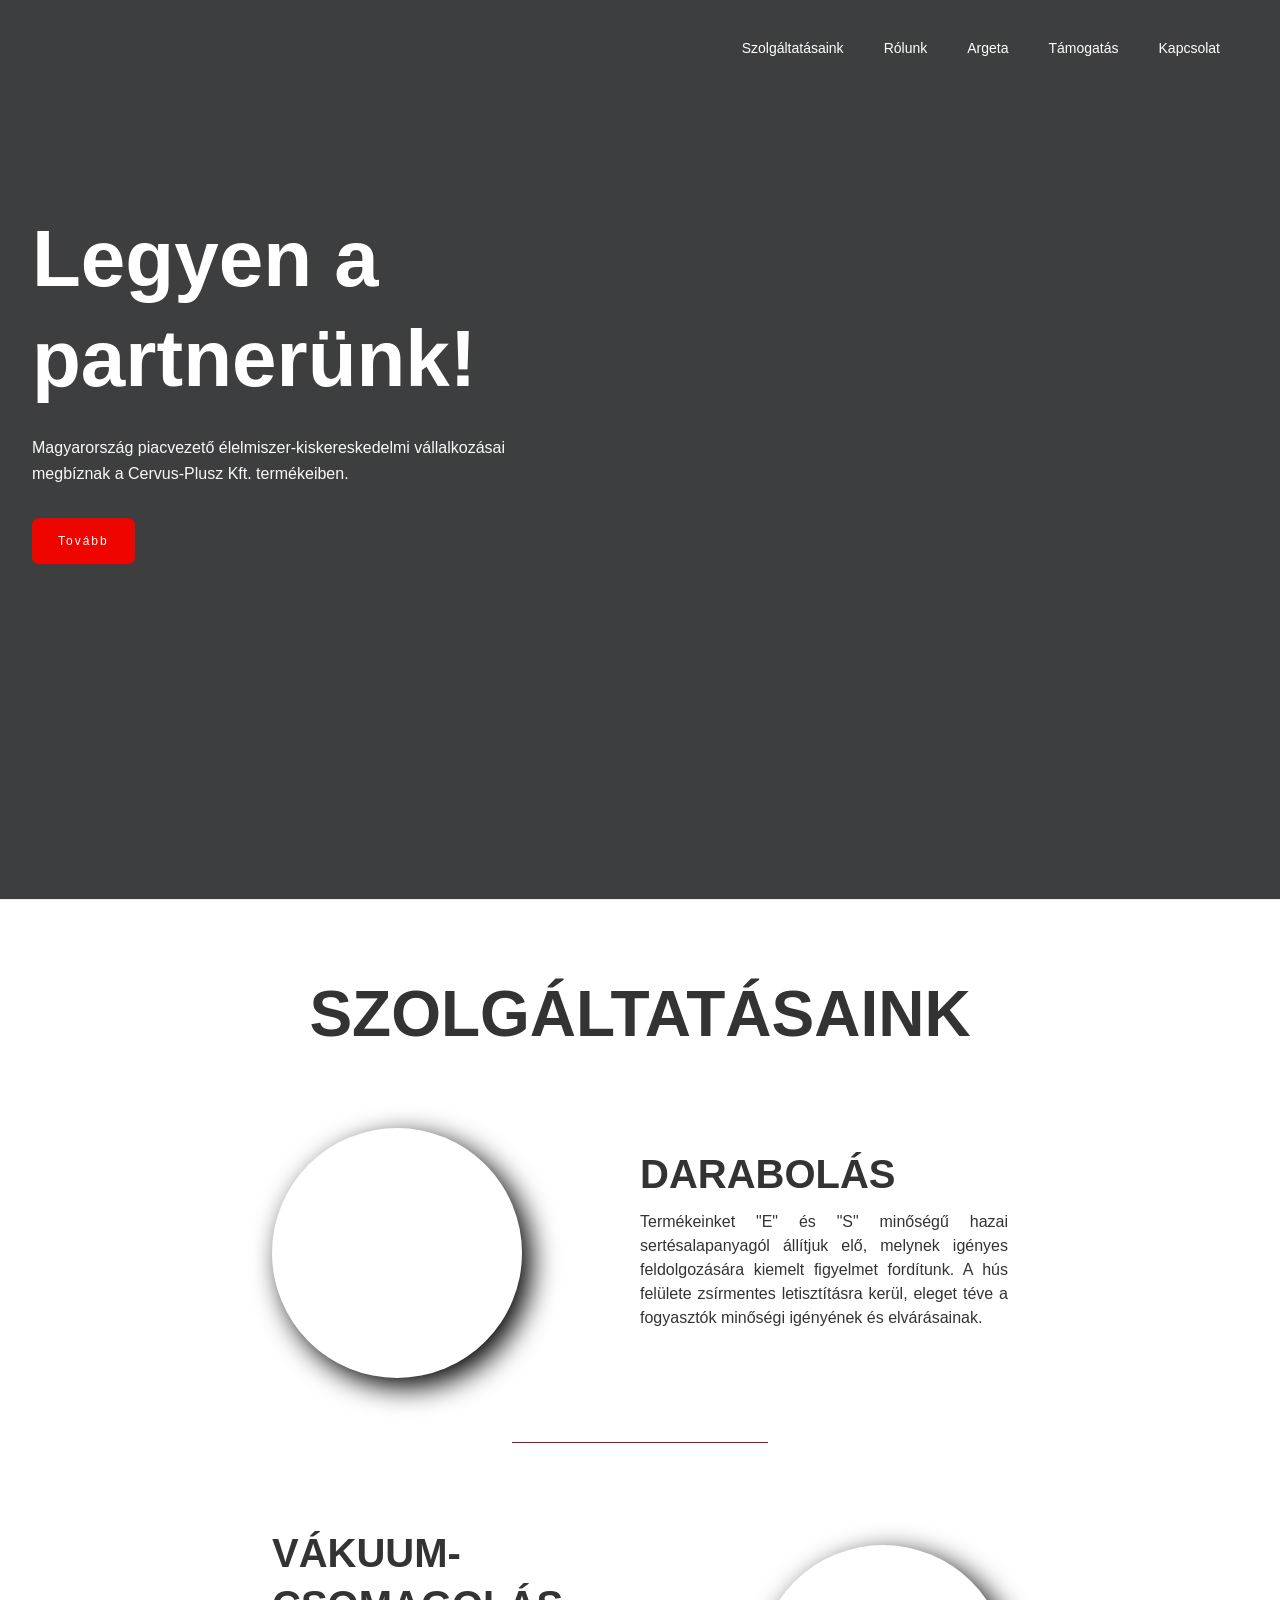
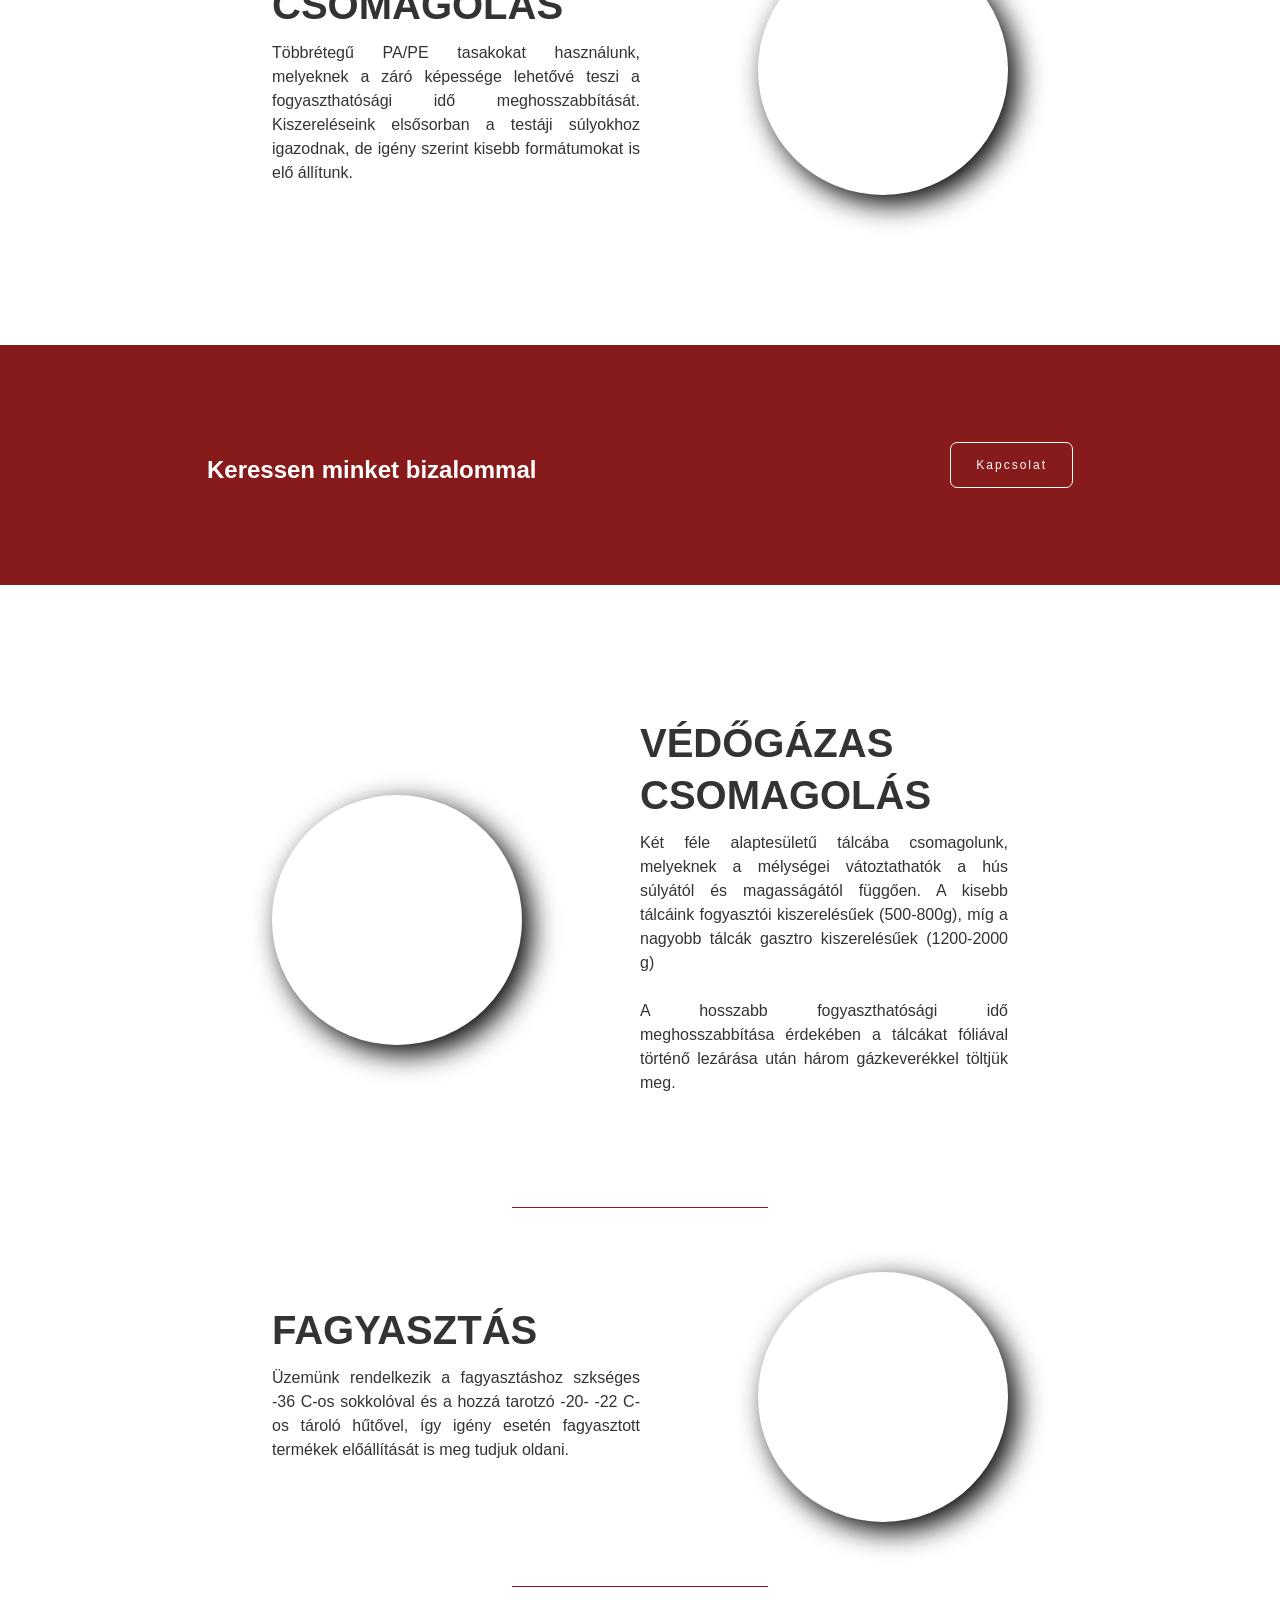
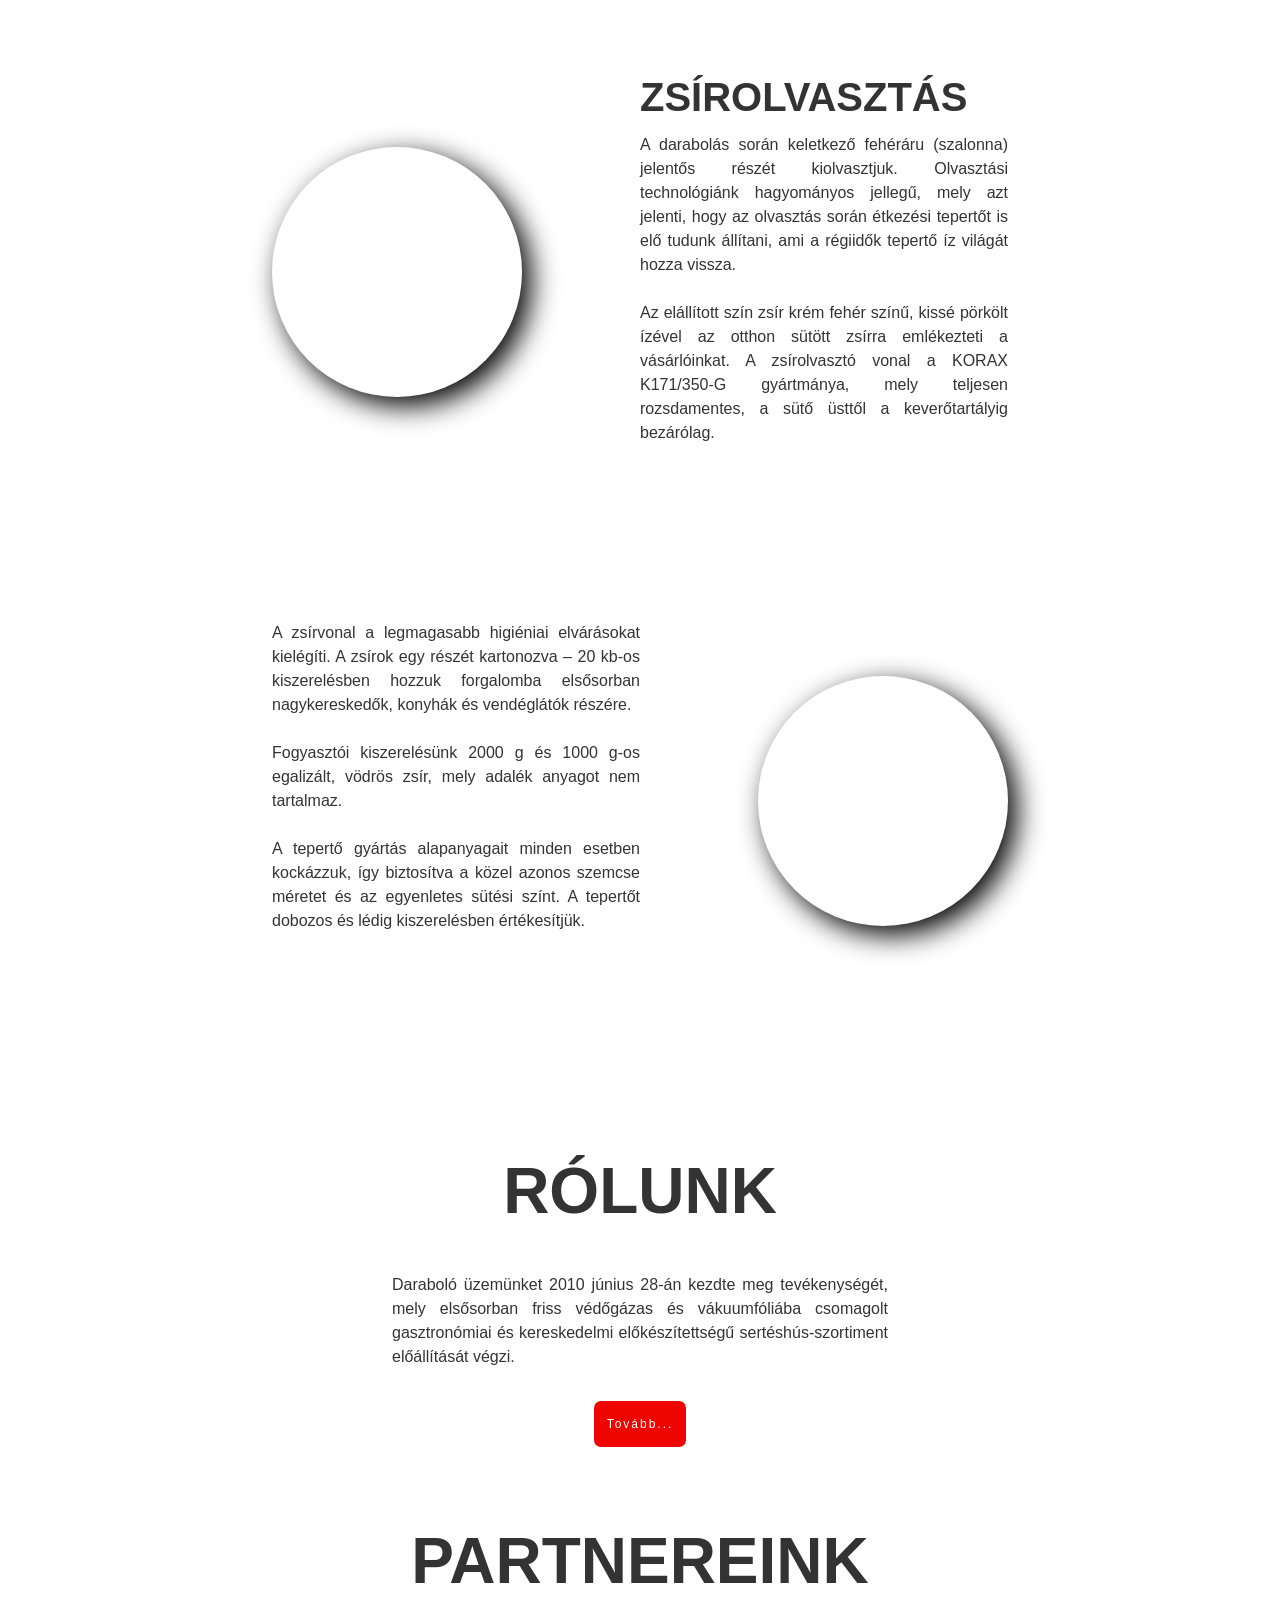
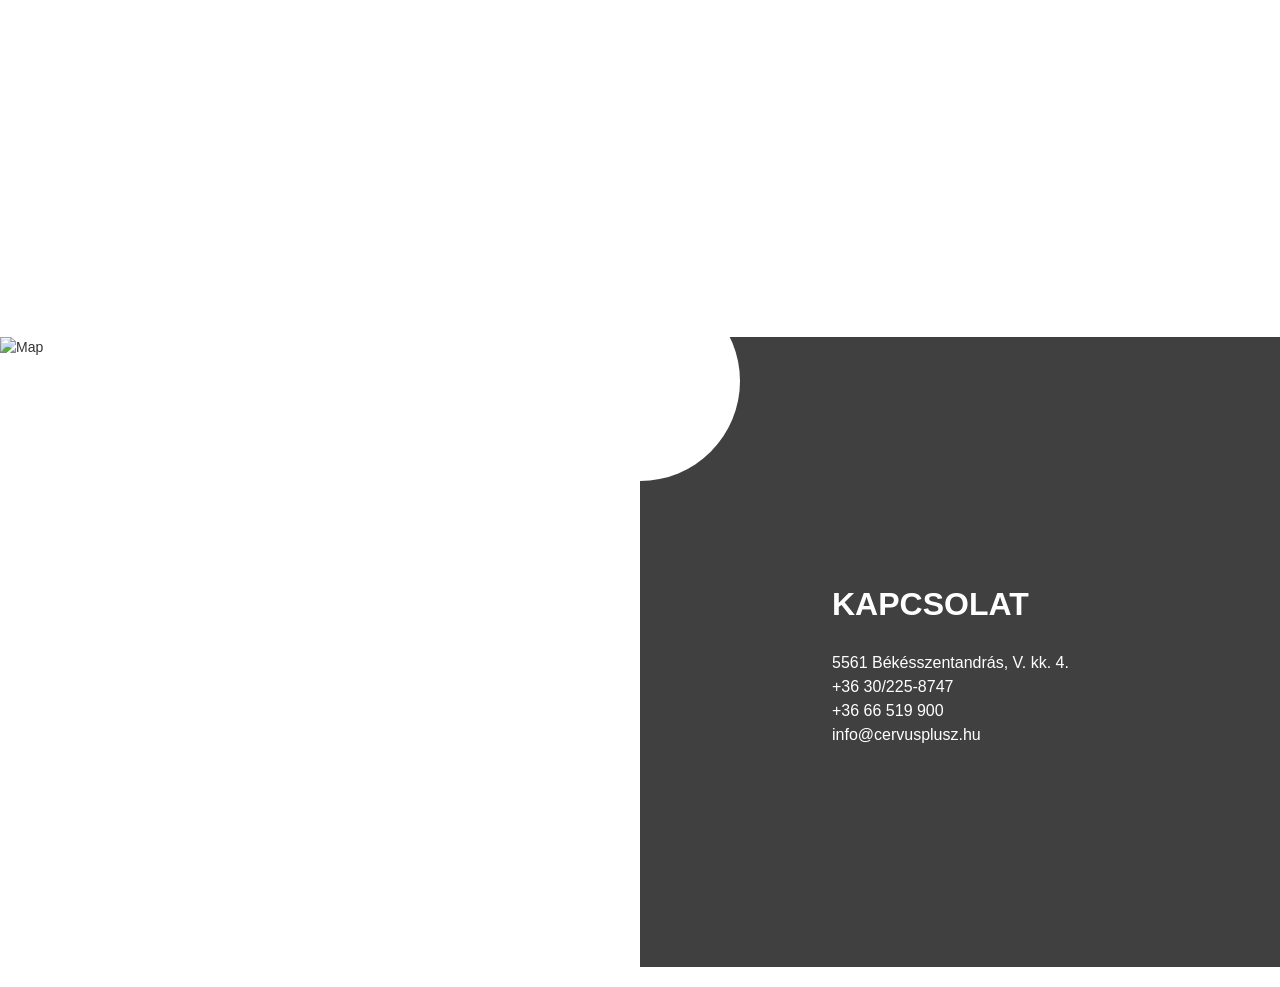
==== commit 91a19720: "update" ====
--- a/public/index.html
+++ b/public/index.html
@@ -33,7 +33,18 @@
 
   
   
-  </script><body><div class="page-wrapper"><div class="page_load-overlay" data-w-id="7a0da70c-3fae-c912-54d7-f342d2ecbeab" style="display:flex"><div class="page_load-overlay_slide" data-w-id="7a0da70c-3fae-c912-54d7-f342d2ecbeac"></div><div class="page_load-overlay_slide" data-w-id="7a0da70c-3fae-c912-54d7-f342d2ecbead"></div><div class="page_load_logo_wrapper" data-w-id="7a0da70c-3fae-c912-54d7-f342d2ecbeae"><img src="https://uploads-ssl.webflow.com/63288ffcea75ba5e23334942/632aef1dfef49fca89d13aaa_cervus-logo-menu_t.png" loading="lazy" alt></div></div><div class="navbar w-nav" data-animation="over-left" data-collapse="medium" data-duration="400" data-easing="ease" data-easing2="ease" role="banner"><div class="container-2 w-container"><a class="brand-2 w-nav-brand" href="/index.html"><img class="image-5" src="https://uploads-ssl.webflow.com/63288ffcea75ba5e23334942/6328d45748d9d2b8a8fe0bcf_logo-white.png" loading="lazy" alt></a><nav class="nav-menu-2 w-nav-menu" role="navigation"><div class="div-block-6"><a href="/index.html"><img src="https://uploads-ssl.webflow.com/63288ffcea75ba5e23334942/632aef1dfef49fca89d13aaa_cervus-logo-menu_t.png" loading="lazy" alt></a></div>
+  </script>
+  
+  <body>
+    <div class="page-wrapper">      
+      <div class="page_load-overlay" data-w-id="7a0da70c-3fae-c912-54d7-f342d2ecbeab" style="display:flex">
+      <div class="page_load-overlay_slide" data-w-id="7a0da70c-3fae-c912-54d7-f342d2ecbeac">
+    </div>
+      <div class="page_load-overlay_slide" data-w-id="7a0da70c-3fae-c912-54d7-f342d2ecbead"></div>
+    <div class="page_load_logo_wrapper" data-w-id="7a0da70c-3fae-c912-54d7-f342d2ecbeae"><img src="https://uploads-ssl.webflow.com/63288ffcea75ba5e23334942/632aef1dfef49fca89d13aaa_cervus-logo-menu_t.png" loading="lazy" alt></div>
+</div>
+<div class="navbar w-nav" data-animation="over-left" data-collapse="medium" data-duration="400" data-easing="ease" data-easing2="ease" role="banner">
+    <div class="container-2 w-container"><a class="brand-2 w-nav-brand" href="/index.html"><img class="image-5" src="https://uploads-ssl.webflow.com/63288ffcea75ba5e23334942/6328d45748d9d2b8a8fe0bcf_logo-white.png" loading="lazy" alt></a><nav class="nav-menu-2 w-nav-menu" role="navigation"><div class="div-block-6"><a href="/index.html"><img src="https://uploads-ssl.webflow.com/63288ffcea75ba5e23334942/632aef1dfef49fca89d13aaa_cervus-logo-menu_t.png" loading="lazy" alt></a></div>
   <a class="nav-link w-nav-link" href="index.html#solutions">Szolgáltatásaink</a> 
   <a class="nav-link w-nav-link" href="/about.html">Rólunk</a> 
   <a class="nav-link w-nav-link" href="/argeta.html">Argeta</a>
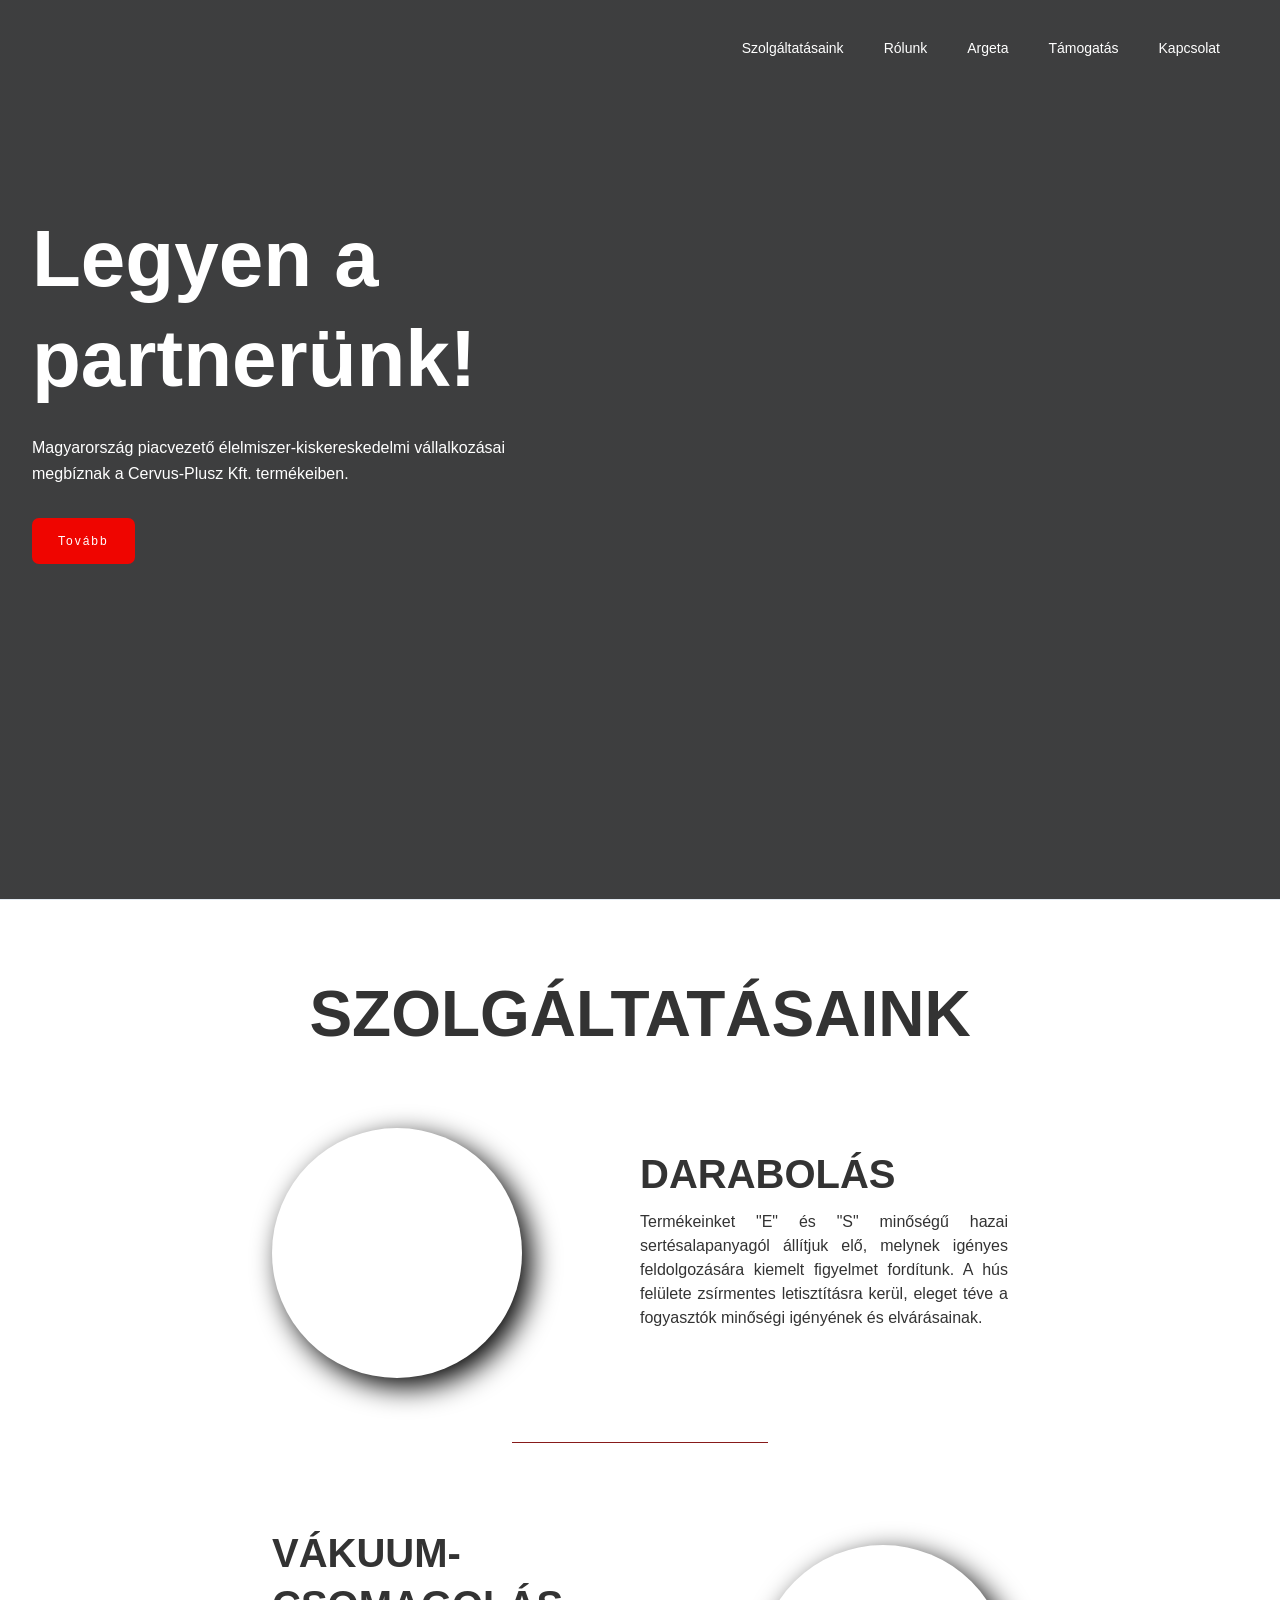
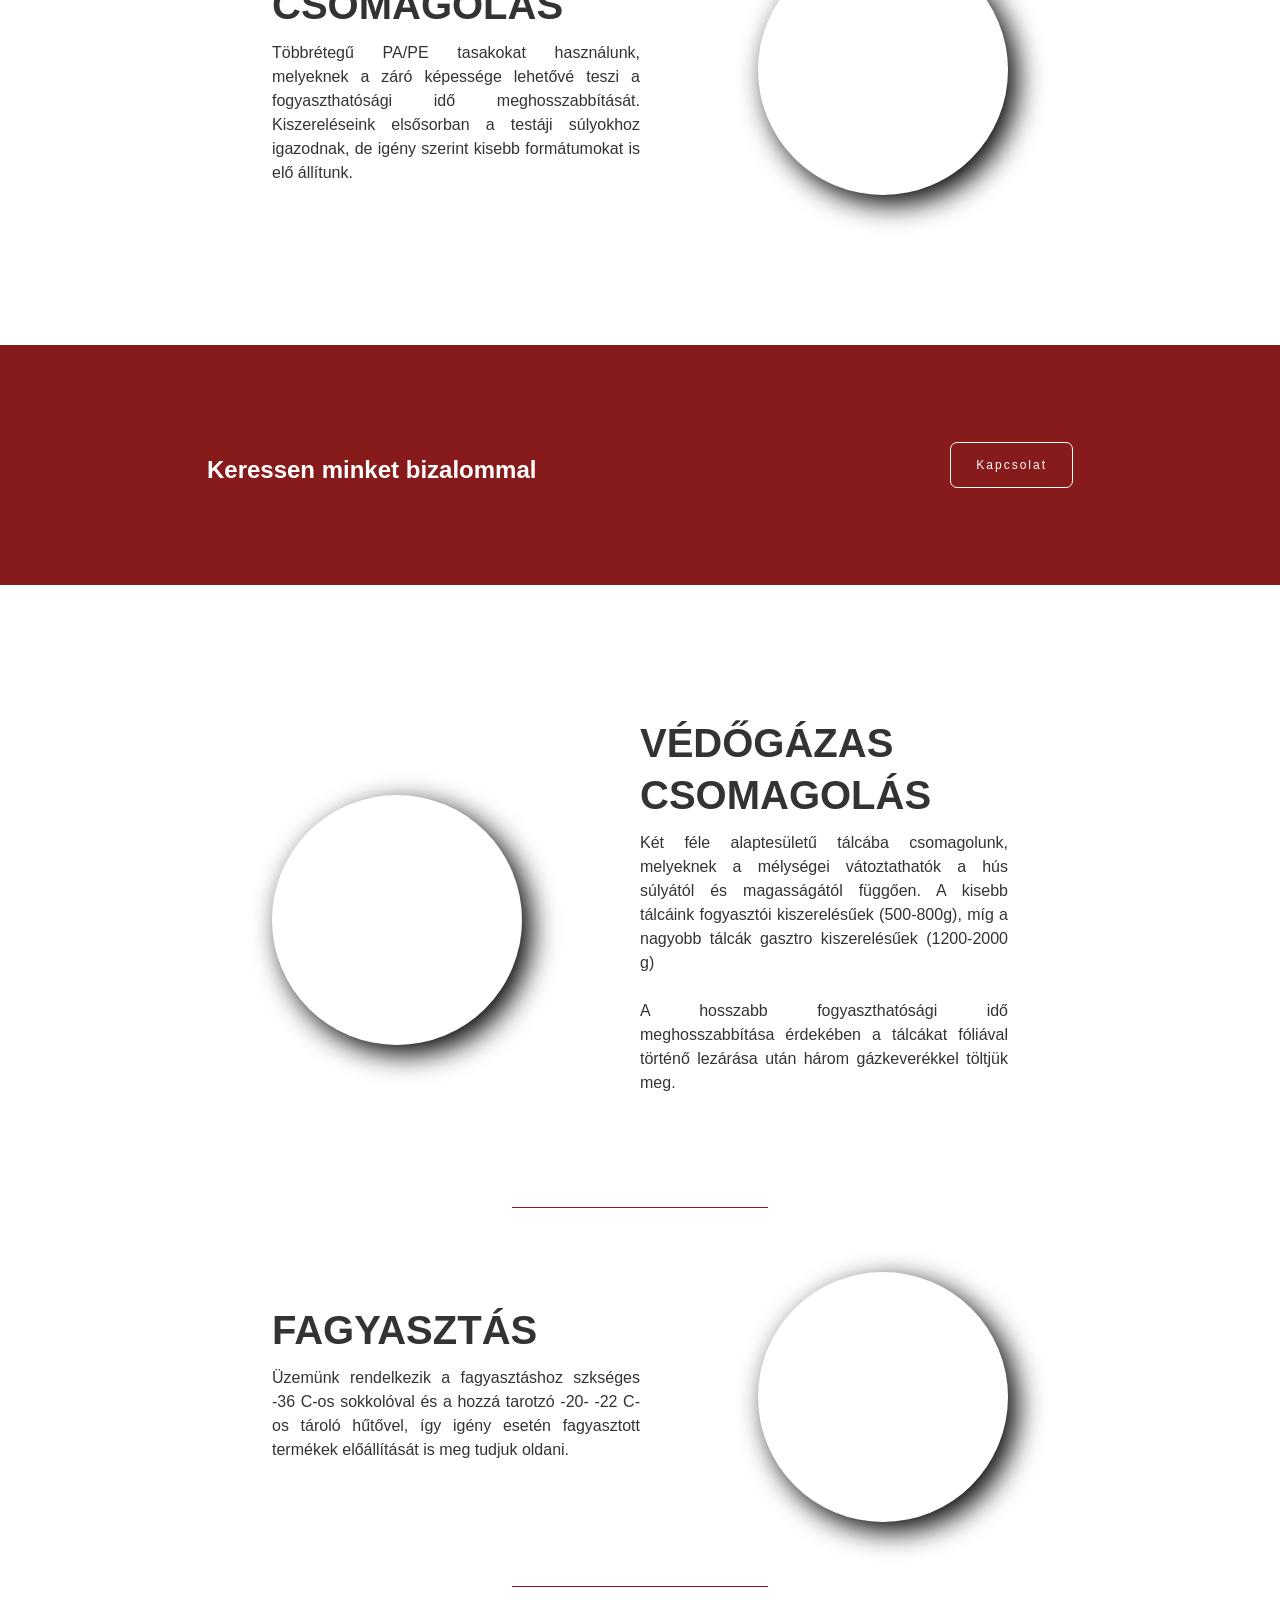
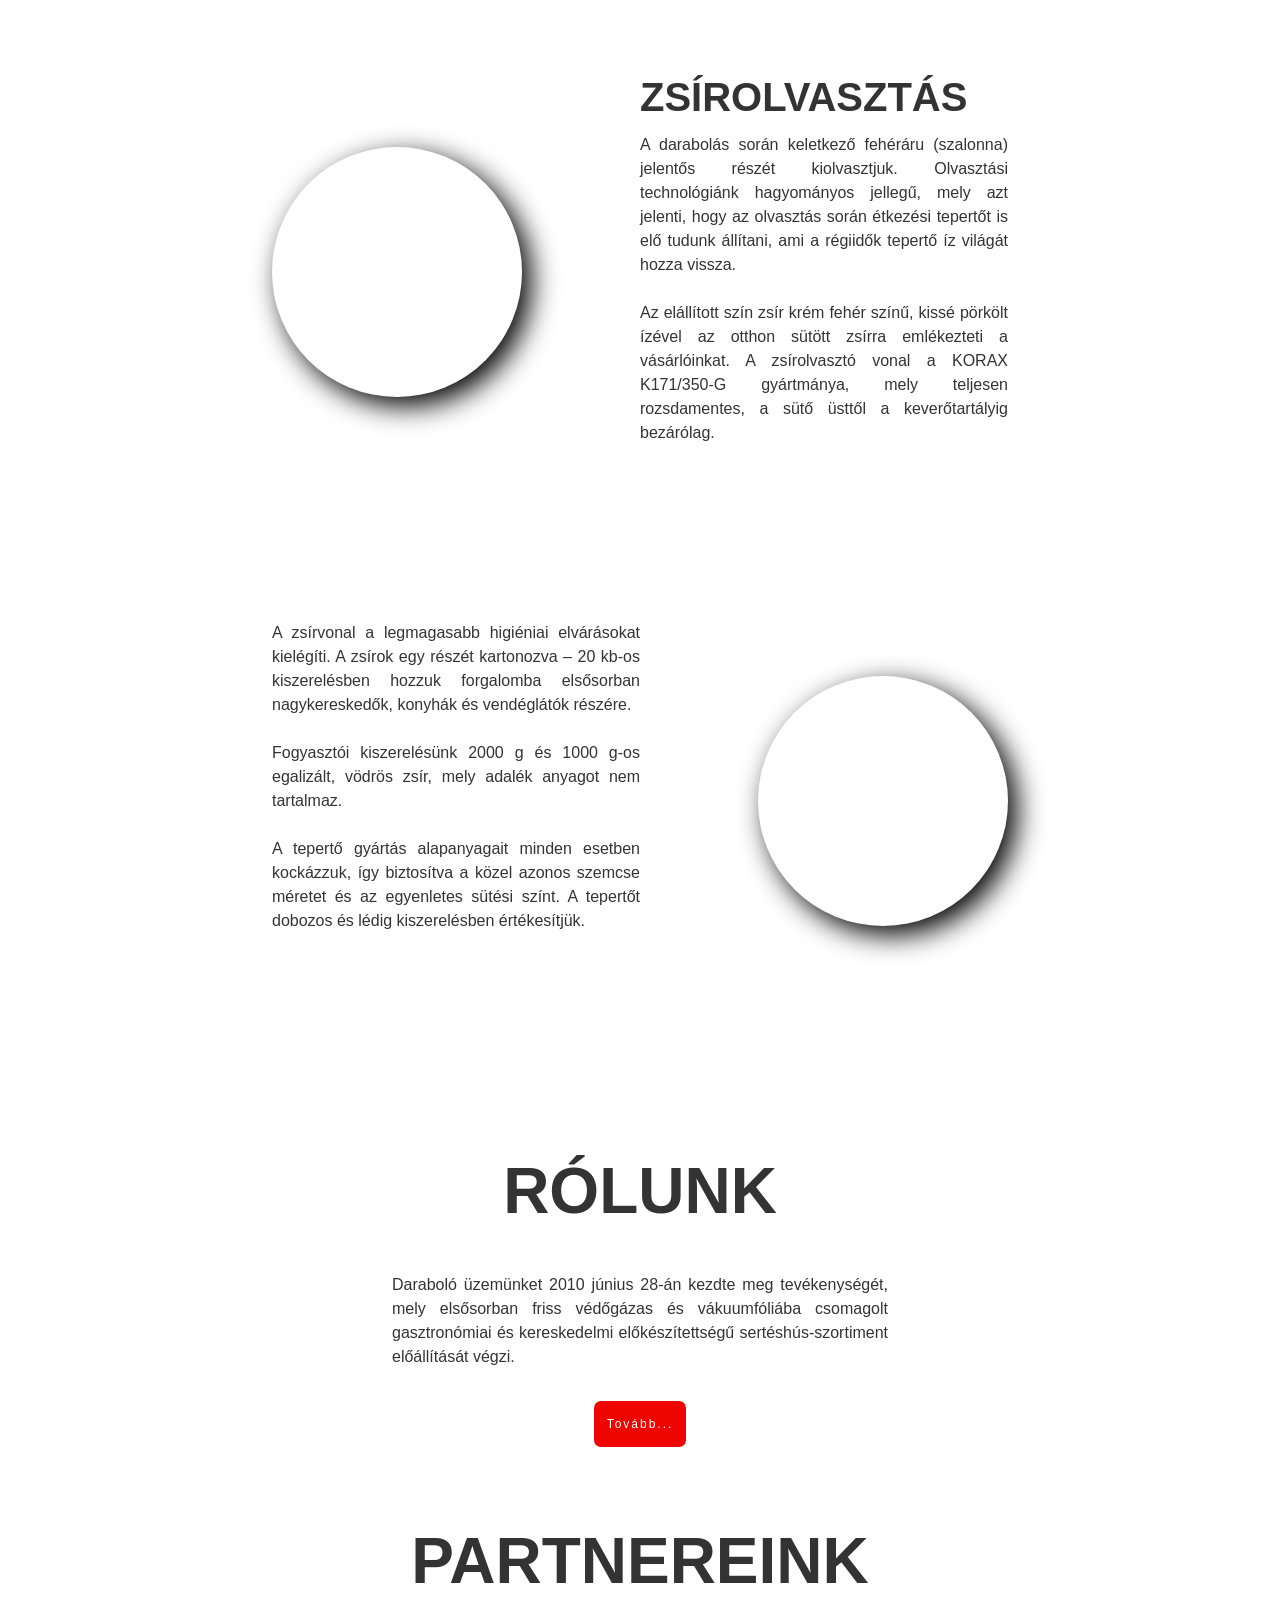
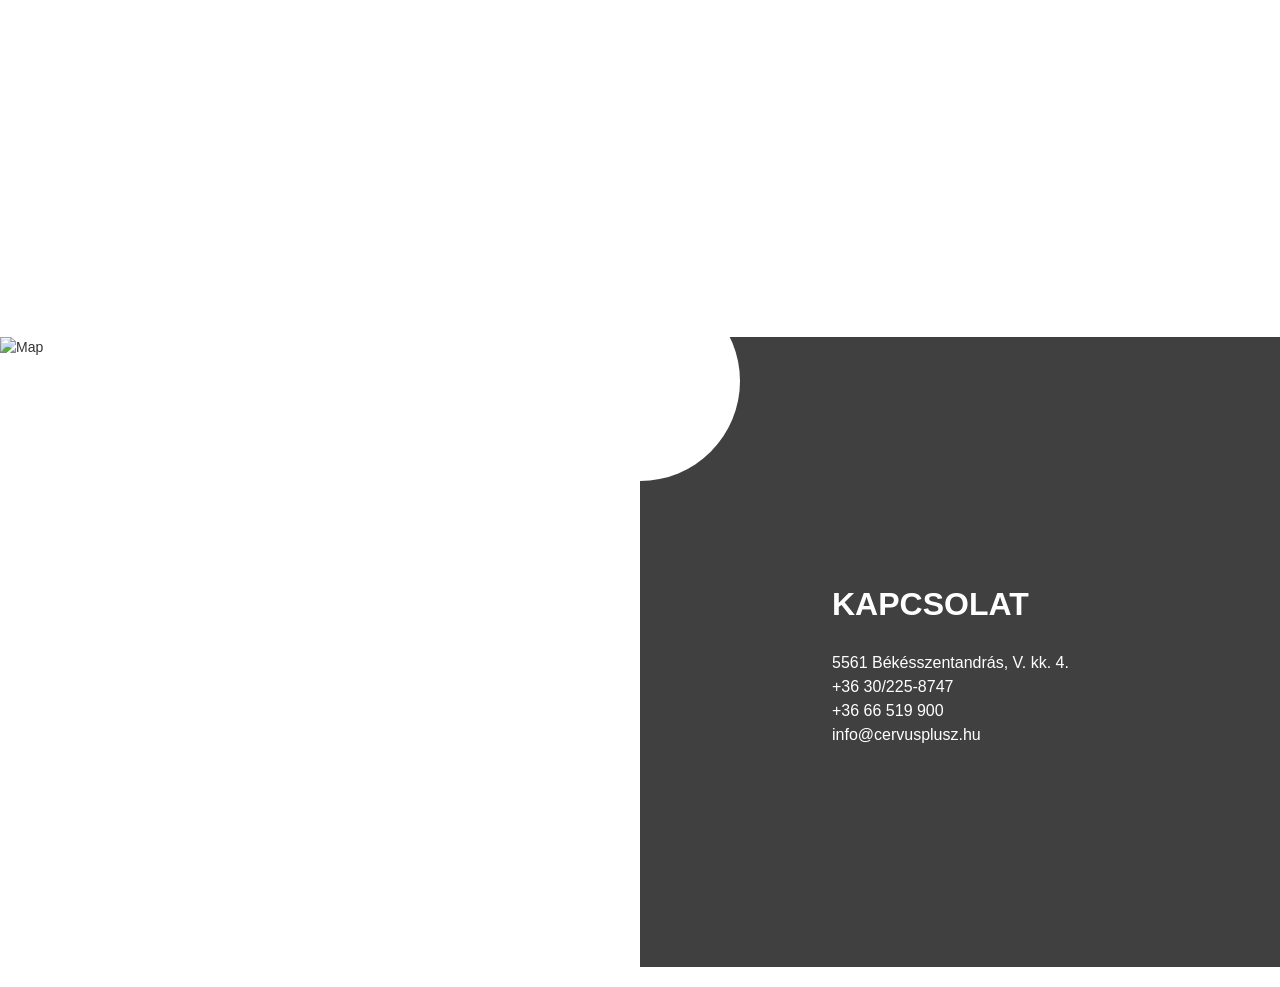
==== commit b3068d5a: "Fix popup delay from 1 second to 5 seconds" ====
--- a/public/index.html
+++ b/public/index.html
@@ -13,7 +13,7 @@
     // Open popup 1 seconds after page load
     setTimeout(function() {
         $('.cd-popup').addClass('is-visible');
-    }, 5000); // 5000ms = 1 seconds
+    }, 5000); // 5000ms = 5 seconds
     
     // Close popup when clicking close button or outside the popup
     $('.cd-popup').on('click', function(event){
@@ -52,4 +52,4 @@
   <a class="nav-link w-nav-link" href="/contact.html">Kapcsolat</a>
 </nav>
 <div class="menu-button-2 w-nav-button">
-<div class="w-icon-nav-menu"></div></div></div></div><main class="main-wrapper" data-w-id="6778bd5b-704b-4b34-756d-25276c98923b" style="display: block;"><section class="section-hero wf-section"><div class="container"><div class="hero-wrapper"><div class="heading_mask"><h1 class="heading" data-w-id="3ee06220-c9d5-fa15-656b-d2159eff2280" style="-webkit-transform:translate3d(0, 110%, 0) scale3d(1, 1, 1) rotateX(0) rotateY(0) rotateZ(0) skew(0, 0);-moz-transform:translate3d(0, 110%, 0) scale3d(1, 1, 1) rotateX(0) rotateY(0) rotateZ(0) skew(0, 0);-ms-transform:translate3d(0, 110%, 0) scale3d(1, 1, 1) rotateX(0) rotateY(0) rotateZ(0) skew(0, 0);transform:translate3d(0, 110%, 0) scale3d(1, 1, 1) rotateX(0) rotateY(0) rotateZ(0) skew(0, 0)">Legyen a</h1></div><div class="heading_mask"><h1 class="heading" data-w-id="1f529aad-384d-e6c5-f024-7b42227a0194" style="-webkit-transform:translate3d(0, 110%, 0) scale3d(1, 1, 1) rotateX(0) rotateY(0) rotateZ(0) skew(0, 0);-moz-transform:translate3d(0, 110%, 0) scale3d(1, 1, 1) rotateX(0) rotateY(0) rotateZ(0) skew(0, 0);-ms-transform:translate3d(0, 110%, 0) scale3d(1, 1, 1) rotateX(0) rotateY(0) rotateZ(0) skew(0, 0);transform:translate3d(0, 110%, 0) scale3d(1, 1, 1) rotateX(0) rotateY(0) rotateZ(0) skew(0, 0)">partnerünk!</h1></div><p class="margin-bottom-24px" data-w-id="3ee06220-c9d5-fa15-656b-d2159eff2282" style="opacity:0">Magyarország piacvezető élelmiszer-kiskereskedelmi vállalkozásai megbíznak a Cervus-Plusz Kft. termékeiben.</p><a class="button-primary w-button" href="#solutions">Tovább</a></div></div><div class="social-proof desktop"><div class="social-proof_logo hero"><img src="https://uploads-ssl.webflow.com/63288ffcea75ba5e23334942/632a1357ec93a05ec4188057_auchan%20horizontal%20-%20black%20and%20white.png" loading="lazy" height alt></div><div class="social-proof_logo hero"><img src="https://uploads-ssl.webflow.com/63288ffcea75ba5e23334942/6328d7791553b71781f9c523_aldi1%201.png" loading="lazy" height alt></div><div class="social-proof_logo hero"><img src="https://uploads-ssl.webflow.com/63288ffcea75ba5e23334942/6328d77afd539b52eb1e0bc2_metro1.png" loading="lazy" height alt></div><div class="social-proof_logo hero"><img src="https://uploads-ssl.webflow.com/63288ffcea75ba5e23334942/6328d77a1553b743a9f9c524_teletal1.png" loading="lazy" height alt></div><div class="social-proof_logo hero"><img src="https://uploads-ssl.webflow.com/63288ffcea75ba5e23334942/6328d77ac43a8d74afd8c695_penny1.png" loading="lazy" height alt></div><div class="social-proof_logo hero"><img src="https://uploads-ssl.webflow.com/63288ffcea75ba5e23334942/6328d77af0316cf692bf70f0_coop11%201.png" loading="lazy" height alt></div><div class="social-proof_logo hero"><img src="https://uploads-ssl.webflow.com/63288ffcea75ba5e23334942/6328d7791ce215f726e1d966_spar112%201.png" loading="lazy" height alt></div></div><div class="social-proof tablet"><div class="social-proof_logo hero-tablet"><img src="https://uploads-ssl.webflow.com/63288ffcea75ba5e23334942/632a1357ec93a05ec4188057_auchan%20horizontal%20-%20black%20and%20white.png" loading="lazy" height alt></div><div class="social-proof_logo hero-tablet"><img src="https://uploads-ssl.webflow.com/63288ffcea75ba5e23334942/6328d7791553b71781f9c523_aldi1%201.png" loading="lazy" height alt></div><div class="social-proof_logo hero-tablet"><img src="https://uploads-ssl.webflow.com/63288ffcea75ba5e23334942/6328d77afd539b52eb1e0bc2_metro1.png" loading="lazy" height alt></div><div class="social-proof_logo hero-tablet"><img src="https://uploads-ssl.webflow.com/63288ffcea75ba5e23334942/6328d77a1553b743a9f9c524_teletal1.png" loading="lazy" height alt></div><div class="social-proof_logo hero-tablet"><img src="https://uploads-ssl.webflow.com/63288ffcea75ba5e23334942/6328d77ac43a8d74afd8c695_penny1.png" loading="lazy" height alt></div><div class="social-proof_logo hero-tablet"><img src="https://uploads-ssl.webflow.com/63288ffcea75ba5e23334942/6328d77af0316cf692bf70f0_coop11%201.png" loading="lazy" height alt></div><div class="social-proof_logo hero-tablet"><img src="https://uploads-ssl.webflow.com/63288ffcea75ba5e23334942/6328d7791ce215f726e1d966_spar112%201.png" loading="lazy" height alt></div></div></section><section class="section-solutions" id="solutions"><h2 class="heading-2">SZOLGÁLTATÁSAINK</h2><div class="solutions"><div class="solutions_image-container"><img class="solutions_image-image" src="https://uploads-ssl.webflow.com/63288ffcea75ba5e23334942/6328dbb265feb4334977ae65_darabolas.png" loading="lazy" width="300" height sizes="(max-width: 479px) 80vw, 250px" srcset="https://uploads-ssl.webflow.com/63288ffcea75ba5e23334942/6328dbb265feb4334977ae65_darabolas-p-500.png 500w, https://uploads-ssl.webflow.com/63288ffcea75ba5e23334942/6328dbb265feb4334977ae65_darabolas.png 571w" alt></div><div class="soutions_text-container"><h3 class="solutions_text-heading">DARABOLÁS</h3><div class="solutions_text">Termékeinket &quot;E&quot; és &quot;S&quot; minőségű hazai sertésalapanyagól állítjuk elő, melynek igényes feldolgozására kiemelt figyelmet fordítunk. A hús felülete zsírmentes letisztításra kerül, eleget téve a fogyasztók minőségi igényének és elvárásainak.</div></div></div><div class="divider"></div><div class="solutions"><div class="soutions_text-container"><h3 class="solutions_text-heading">VÁKUUM- CSOMAGOLÁS</h3><div class="solutions_text">Többrétegű PA/PE tasakokat használunk, melyeknek a záró képessége lehetővé teszi a fogyaszthatósági idő meghosszabbítását. Kiszereléseink elsősorban a testáji súlyokhoz igazodnak, de igény szerint kisebb formátumokat is elő állítunk.</div></div><div class="solutions_image-container"><img class="solutions_image-image" src="https://uploads-ssl.webflow.com/63288ffcea75ba5e23334942/6328dbb33a6fb638850d50b3_vakuumcsomagolas.png" loading="lazy" sizes="(max-width: 479px) 80vw, 250px" height srcset="https://uploads-ssl.webflow.com/63288ffcea75ba5e23334942/6328dbb33a6fb638850d50b3_vakuumcsomagolas-p-500.png 500w, https://uploads-ssl.webflow.com/63288ffcea75ba5e23334942/6328dbb33a6fb638850d50b3_vakuumcsomagolas.png 681w" alt></div></div><div class="solutions_cta-container"><img class="image-10" src="https://uploads-ssl.webflow.com/63288ffcea75ba5e23334942/632a24c947dba4cb6ce2debe_kivalo_minoseg_serteshus%201.png" loading="lazy" alt><div class="solutions_cta-container_block"><h3 class="heading-3">Keressen minket bizalommal</h3><a class="button-secondary w-button" href="/contact.html">Kapcsolat</a></div></div><div class="solutions"><div class="solutions_image-container"><img class="solutions_image-image" src="https://uploads-ssl.webflow.com/63288ffcea75ba5e23334942/6328dbb361c6a548b6426728_talcas.png" loading="lazy" sizes="(max-width: 479px) 80vw, 250px" height srcset="https://uploads-ssl.webflow.com/63288ffcea75ba5e23334942/6328dbb361c6a548b6426728_talcas-p-500.png 500w, https://uploads-ssl.webflow.com/63288ffcea75ba5e23334942/6328dbb361c6a548b6426728_talcas-p-800.png 800w, https://uploads-ssl.webflow.com/63288ffcea75ba5e23334942/6328dbb361c6a548b6426728_talcas.png 880w" alt></div><div class="soutions_text-container"><h3 class="solutions_text-heading">VÉDŐGÁZAS CSOMAGOLÁS</h3><div class="solutions_text">Két féle alaptesületű tálcába csomagolunk, melyeknek a mélységei vátoztathatók a hús súlyától és magasságától függően. A kisebb tálcáink fogyasztói kiszerelésűek (500-800g), míg a nagyobb tálcák gasztro kiszerelésűek (1200-2000 g) <br><br> A hosszabb fogyaszthatósági idő meghosszabbítása érdekében a tálcákat fóliával történő lezárása után három gázkeverékkel töltjük meg.</div></div></div><div class="divider"></div><div class="solutions"><div class="soutions_text-container"><h3 class="solutions_text-heading">FAGYASZTÁS</h3><div class="solutions_text">Üzemünk rendelkezik a fagyasztáshoz szkséges -36 C-os sokkolóval és a hozzá tarotzó -20- -22 C-os tároló hűtővel, így igény esetén fagyasztott termékek előállítását is meg tudjuk oldani.</div></div><div class="solutions_image-container"><img class="solutions_image-image" src="https://uploads-ssl.webflow.com/63288ffcea75ba5e23334942/6328dbb33efdcf075ad96d71_fagyasztas.png" loading="lazy" sizes="(max-width: 479px) 80vw, 250px" height srcset="https://uploads-ssl.webflow.com/63288ffcea75ba5e23334942/6328dbb33efdcf075ad96d71_fagyasztas-p-500.png 500w, https://uploads-ssl.webflow.com/63288ffcea75ba5e23334942/6328dbb33efdcf075ad96d71_fagyasztas.png 644w" alt></div></div><div class="divider"></div><div class="solutions"><div class="solutions_image-container"><img class="solutions_image-image" src="https://uploads-ssl.webflow.com/63288ffcea75ba5e23334942/6328dbb27095106550f9528b_sertesszsir.png" loading="lazy" sizes="(max-width: 479px) 80vw, 250px" height srcset="https://uploads-ssl.webflow.com/63288ffcea75ba5e23334942/6328dbb27095106550f9528b_sertesszsir-p-500.png 500w, https://uploads-ssl.webflow.com/63288ffcea75ba5e23334942/6328dbb27095106550f9528b_sertesszsir.png 684w" alt></div><div class="soutions_text-container"><h3 class="solutions_text-heading">ZSÍROLVASZTÁS</h3><div class="solutions_text">A darabolás során keletkező fehéráru (szalonna) jelentős részét kiolvasztjuk. Olvasztási technológiánk hagyományos jellegű, mely azt jelenti, hogy az olvasztás során étkezési tepertőt is elő tudunk állítani, ami a régiidők tepertő íz világát hozza vissza. <br><br> Az elállított szín zsír krém fehér színű, kissé pörkölt ízével az otthon sütött zsírra emlékezteti a vásárlóinkat. A zsírolvasztó vonal a KORAX K171/350-G gyártmánya, mely teljesen rozsdamentes, a sütő üsttől a keverőtartályig bezárólag.</div></div></div><div class="solutions"><div class="soutions_text-container"><div class="solutions_text">A zsírvonal a legmagasabb higiéniai elvárásokat kielégíti. A zsírok egy részét kartonozva – 20 kb-os kiszerelésben hozzuk forgalomba elsősorban nagykereskedők, konyhák és vendéglátók részére. <br><br> Fogyasztói kiszerelésünk 2000 g és 1000 g-os egalizált, vödrös zsír, mely adalék anyagot nem tartalmaz. <br><br> A tepertő gyártás alapanyagait minden esetben kockázzuk, így biztosítva a közel azonos szemcse méretet és az egyenletes sütési színt. A tepertőt dobozos és lédig kiszerelésben értékesítjük.</div></div><div class="solutions_image-container"><img class="solutions_image-image" src="https://uploads-ssl.webflow.com/63288ffcea75ba5e23334942/6328dbb28f24dfc0f85717d5_teperto.png" loading="lazy" sizes="(max-width: 479px) 80vw, 250px" height srcset="https://uploads-ssl.webflow.com/63288ffcea75ba5e23334942/6328dbb28f24dfc0f85717d5_teperto-p-500.png 500w, https://uploads-ssl.webflow.com/63288ffcea75ba5e23334942/6328dbb28f24dfc0f85717d5_teperto.png 684w" alt></div></div></section><section class="section-factory" id="factory"><div class="section-factory_container"><img src="https://uploads-ssl.webflow.com/63288ffcea75ba5e23334942/6328e0f1d0e8a8310ad782c9_HACCP%201.png" loading="lazy" alt><img src="https://uploads-ssl.webflow.com/63288ffcea75ba5e23334942/6328e3282426b0c7e8ae848b_SGS_SA.png" loading="lazy" alt><img src="https://uploads-ssl.webflow.com/63288ffcea75ba5e23334942/6328e0f11553b75d03fa283c_IFS-Food.png" loading="lazy" alt></div></section><section class="section-about" id="about"><h2 class="heading-2">RÓLUNK</h2><div class="text-block">Daraboló üzemünket 2010 június 28-án kezdte meg tevékenységét, mely elsősorban friss védőgázas és vákuumfóliába csomagolt gasztronómiai és kereskedelmi előkészítettségű sertéshús-szortiment előállítását végzi.</div><a class="button-primary2 white w-button" href="/about.html">Tovább...</a></section><section class="section-testimonials" id="testimonilas"><h2 class="heading-2">PARTNEREINK</h2><div class="social-proof-colour"><div class="social-proof_logo first"><img class="image-9" src="https://uploads-ssl.webflow.com/63288ffcea75ba5e23334942/6328e627e8337009f07a53a9_auchan%20vertical.png" loading="lazy" height alt></div><div class="social-proof_logo first"><img class="image-8" src="https://uploads-ssl.webflow.com/63288ffcea75ba5e23334942/6328e6271ee8359c39867a44_telet%C3%A1l%201.png" loading="lazy" height alt></div><div class="social-proof_logo first"><img class="image-6" src="https://uploads-ssl.webflow.com/63288ffcea75ba5e23334942/6328e6270685c2c1765d75f0_aldipng%201.png" loading="lazy" height alt></div><div class="social-proof_logo first"><img class="image-7" src="https://uploads-ssl.webflow.com/63288ffcea75ba5e23334942/6328e62779f5555153bb4d95_sapar%20vertical%202.png" loading="lazy" height alt></div></div><div class="social-proof-colour second"><div class="social-proof_logo"><img class="image-2" src="https://uploads-ssl.webflow.com/63288ffcea75ba5e23334942/6328e6276ca9b619bedfeb2f_Penny-Logo.png" loading="lazy" height="50" alt></div><div class="social-proof_logo"><img src="https://uploads-ssl.webflow.com/63288ffcea75ba5e23334942/6328e627214e8d9ab7af7017_coop.png" loading="lazy" height="70" alt></div><div class="social-proof_logo"><img src="https://uploads-ssl.webflow.com/63288ffcea75ba5e23334942/6328e626857bd92c68439cab_Logo_METRO.png" loading="lazy" height="50" alt></div></div><div class="social-proof-colour mobile"><div class="social-proof_logo"><img class="image-2" src="https://uploads-ssl.webflow.com/63288ffcea75ba5e23334942/6328e6276ca9b619bedfeb2f_Penny-Logo.png" loading="lazy" width="200" height alt></div><div class="social-proof_logo"><img src="https://uploads-ssl.webflow.com/63288ffcea75ba5e23334942/6328e627214e8d9ab7af7017_coop.png" loading="lazy" width="200" height alt></div><div class="social-proof_logo"><img src="https://uploads-ssl.webflow.com/63288ffcea75ba5e23334942/6328e626857bd92c68439cab_Logo_METRO.png" loading="lazy" width="200" height alt></div></div></section><div class="cd-popup"><div class="cd-popup-container"><div class="modal-wrapper"><div class="modal jquery"><div class="modal-content"><h2 class="modal-heading">Az Argeta termékek kizárólagos forgalmazója <span class="fc-secondary"></span></h2><ul class="modal-list" role="list"><li><div class="modal-checklist-item"><div class="modal-checklist-icon w-embed"><svg width="32" height="32" viewbox="0 0 24 23" fill="none" xmlns="http://www.w3.org/2000/svg"><circle cx="11.9102" cy="11.292" r="10.115" stroke="currentColor" stroke-width="2"></circle><path d="M8.08948 12.334L11.2156 15.4601L15.3837 7.81857" stroke="currentColor" stroke-width="2" stroke-linecap="round" stroke-linejoin="round"></path></svg></div><div>Pálmaolaj mentes</div></div></li><li><div class="modal-checklist-item"><div class="modal-checklist-icon green w-embed"><svg width="32" height="32" viewbox="0 0 24 23" fill="none" xmlns="http://www.w3.org/2000/svg"><circle cx="11.9102" cy="11.292" r="10.115" stroke="currentColor" stroke-width="2"></circle><path d="M8.08948 12.334L11.2156 15.4601L15.3837 7.81857" stroke="currentColor" stroke-width="2" stroke-linecap="round" stroke-linejoin="round"></path></svg></div><div>Gluténmentes</div></div></li><li><div class="modal-checklist-item"><div class="modal-checklist-icon pink w-embed"><svg width="32" height="32" viewbox="0 0 24 23" fill="none" xmlns="http://www.w3.org/2000/svg"><circle cx="11.9102" cy="11.292" r="10.115" stroke="currentColor" stroke-width="2"></circle><path d="M8.08948 12.334L11.2156 15.4601L15.3837 7.81857" stroke="currentColor" stroke-width="2" stroke-linecap="round" stroke-linejoin="round"></path></svg></div><div>Tartósítószer mentes</div></div></li><li><div class="modal-checklist-item"><div class="modal-checklist-icon w-embed"><svg width="32" height="32" viewbox="0 0 24 23" fill="none" xmlns="http://www.w3.org/2000/svg"><circle cx="11.9102" cy="11.292" r="10.115" stroke="currentColor" stroke-width="2"></circle><path d="M8.08948 12.334L11.2156 15.4601L15.3837 7.81857" stroke="currentColor" stroke-width="2" stroke-linecap="round" stroke-linejoin="round"></path></svg></div><div>Mesterséges színezék mentes</div></div></li><li><div class="modal-checklist-item"><div class="modal-checklist-icon orange w-embed"><svg width="32" height="32" viewbox="0 0 24 23" fill="none" xmlns="http://www.w3.org/2000/svg"><circle cx="11.9102" cy="11.292" r="10.115" stroke="currentColor" stroke-width="2"></circle><path d="M8.08948 12.334L11.2156 15.4601L15.3837 7.81857" stroke="currentColor" stroke-width="2" stroke-linecap="round" stroke-linejoin="round"></path></svg></div><div>Ízfokozómentes</div></div></li></ul><a class="button-primary2 w-button" href="/argeta.html">További információk</a></div><img class="konzerv" src="/asset/argeta-front.png" loading="lazy" sizes="(max-width: 479px) 78vw, 200px" alt><div class="background-wrapper"><img class="background" src="/asset/argeta-bg.png" loading="lazy" sizes="(max-width: 767px) 100vw, (max-width: 991px) 228.921875px, 381.28125px" alt></div><div class="code-embed w-embed"><a class="cd-popup-close img-replace" href="#0">Close</a></div></div></div></div></div><div class="w-embed"></div></main><div class="footer"><div class="footer-logo-container"><div class="footer-logo-container_middle"><img class="fooger-logo" src="https://uploads-ssl.webflow.com/63288ffcea75ba5e23334942/6328d4571553b75549f9930f_logo-black.png" loading="lazy" alt></div></div><div class="footer-map-container"><div class="map"><img class="map" src="https://uploads-ssl.webflow.com/64938dbddbd654c9cb8319c7/6694fb229c42e56981605773_cervus-map.webp" alt="Map"></div></div><div class="footer-contact-container"><h3 class="heading-4">Kapcsolat</h3><div class="contact"><a href="https://maps.app.goo.gl/7RwDzWRtxJFWtQaA6" target="_blank" rel="noopener noreferrer">5561 Békésszentandrás, V. kk. 4.</a></div><div class="contact">+36 30/225-8747</div><div class="contact">+36 66 519 900</div><div class="contact">info@cervusplusz.hu</div></div></div></div><script src="https://d3e54v103j8qbb.cloudfront.net/js/jquery-3.5.1.min.dc5e7f18c8.js?site=63288ffcea75ba5e23334942" type="text/javascript" integrity="sha256-9/aliU8dGd2tb6OSsuzixeV4y/faTqgFtohetphbbj0=" crossorigin="anonymous"></script><script src="main.js" type="text/javascript"></script><!--[if lte IE 9]><script src="//cdnjs.cloudflare.com/ajax/libs/placeholders/3.0.2/placeholders.min.js"></script><![endif]--></body></html>+<div class="w-icon-nav-menu"></div></div></div></div><main class="main-wrapper" data-w-id="6778bd5b-704b-4b34-756d-25276c98923b" style="display: block;"><section class="section-hero wf-section"><div class="container"><div class="hero-wrapper"><div class="heading_mask"><h1 class="heading" data-w-id="3ee06220-c9d5-fa15-656b-d2159eff2280" style="-webkit-transform:translate3d(0, 110%, 0) scale3d(1, 1, 1) rotateX(0) rotateY(0) rotateZ(0) skew(0, 0);-moz-transform:translate3d(0, 110%, 0) scale3d(1, 1, 1) rotateX(0) rotateY(0) rotateZ(0) skew(0, 0);-ms-transform:translate3d(0, 110%, 0) scale3d(1, 1, 1) rotateX(0) rotateY(0) rotateZ(0) skew(0, 0);transform:translate3d(0, 110%, 0) scale3d(1, 1, 1) rotateX(0) rotateY(0) rotateZ(0) skew(0, 0)">Legyen a</h1></div><div class="heading_mask"><h1 class="heading" data-w-id="1f529aad-384d-e6c5-f024-7b42227a0194" style="-webkit-transform:translate3d(0, 110%, 0) scale3d(1, 1, 1) rotateX(0) rotateY(0) rotateZ(0) skew(0, 0);-moz-transform:translate3d(0, 110%, 0) scale3d(1, 1, 1) rotateX(0) rotateY(0) rotateZ(0) skew(0, 0);-ms-transform:translate3d(0, 110%, 0) scale3d(1, 1, 1) rotateX(0) rotateY(0) rotateZ(0) skew(0, 0);transform:translate3d(0, 110%, 0) scale3d(1, 1, 1) rotateX(0) rotateY(0) rotateZ(0) skew(0, 0)">partnerünk!</h1></div><p class="margin-bottom-24px" data-w-id="3ee06220-c9d5-fa15-656b-d2159eff2282" style="opacity:0">Magyarország piacvezető élelmiszer-kiskereskedelmi vállalkozásai megbíznak a Cervus-Plusz Kft. termékeiben.</p><a class="button-primary w-button" href="#solutions">Tovább</a></div></div><div class="social-proof desktop"><div class="social-proof_logo hero"><img src="https://uploads-ssl.webflow.com/63288ffcea75ba5e23334942/632a1357ec93a05ec4188057_auchan%20horizontal%20-%20black%20and%20white.png" loading="lazy" height alt></div><div class="social-proof_logo hero"><img src="https://uploads-ssl.webflow.com/63288ffcea75ba5e23334942/6328d7791553b71781f9c523_aldi1%201.png" loading="lazy" height alt></div><div class="social-proof_logo hero"><img src="https://uploads-ssl.webflow.com/63288ffcea75ba5e23334942/6328d77afd539b52eb1e0bc2_metro1.png" loading="lazy" height alt></div><div class="social-proof_logo hero"><img src="https://uploads-ssl.webflow.com/63288ffcea75ba5e23334942/6328d77a1553b743a9f9c524_teletal1.png" loading="lazy" height alt></div><div class="social-proof_logo hero"><img src="https://uploads-ssl.webflow.com/63288ffcea75ba5e23334942/6328d77ac43a8d74afd8c695_penny1.png" loading="lazy" height alt></div><div class="social-proof_logo hero"><img src="https://uploads-ssl.webflow.com/63288ffcea75ba5e23334942/6328d77af0316cf692bf70f0_coop11%201.png" loading="lazy" height alt></div><div class="social-proof_logo hero"><img src="https://uploads-ssl.webflow.com/63288ffcea75ba5e23334942/6328d7791ce215f726e1d966_spar112%201.png" loading="lazy" height alt></div></div><div class="social-proof tablet"><div class="social-proof_logo hero-tablet"><img src="https://uploads-ssl.webflow.com/63288ffcea75ba5e23334942/632a1357ec93a05ec4188057_auchan%20horizontal%20-%20black%20and%20white.png" loading="lazy" height alt></div><div class="social-proof_logo hero-tablet"><img src="https://uploads-ssl.webflow.com/63288ffcea75ba5e23334942/6328d7791553b71781f9c523_aldi1%201.png" loading="lazy" height alt></div><div class="social-proof_logo hero-tablet"><img src="https://uploads-ssl.webflow.com/63288ffcea75ba5e23334942/6328d77afd539b52eb1e0bc2_metro1.png" loading="lazy" height alt></div><div class="social-proof_logo hero-tablet"><img src="https://uploads-ssl.webflow.com/63288ffcea75ba5e23334942/6328d77a1553b743a9f9c524_teletal1.png" loading="lazy" height alt></div><div class="social-proof_logo hero-tablet"><img src="https://uploads-ssl.webflow.com/63288ffcea75ba5e23334942/6328d77ac43a8d74afd8c695_penny1.png" loading="lazy" height alt></div><div class="social-proof_logo hero-tablet"><img src="https://uploads-ssl.webflow.com/63288ffcea75ba5e23334942/6328d77af0316cf692bf70f0_coop11%201.png" loading="lazy" height alt></div><div class="social-proof_logo hero-tablet"><img src="https://uploads-ssl.webflow.com/63288ffcea75ba5e23334942/6328d7791ce215f726e1d966_spar112%201.png" loading="lazy" height alt></div></div></section><section class="section-solutions" id="solutions"><h2 class="heading-2">SZOLGÁLTATÁSAINK</h2><div class="solutions"><div class="solutions_image-container"><img class="solutions_image-image" src="https://uploads-ssl.webflow.com/63288ffcea75ba5e23334942/6328dbb265feb4334977ae65_darabolas.png" loading="lazy" width="300" height sizes="(max-width: 479px) 80vw, 250px" srcset="https://uploads-ssl.webflow.com/63288ffcea75ba5e23334942/6328dbb265feb4334977ae65_darabolas-p-500.png 500w, https://uploads-ssl.webflow.com/63288ffcea75ba5e23334942/6328dbb265feb4334977ae65_darabolas.png 571w" alt></div><div class="soutions_text-container"><h3 class="solutions_text-heading">DARABOLÁS</h3><div class="solutions_text">Termékeinket &quot;E&quot; és &quot;S&quot; minőségű hazai sertésalapanyagól állítjuk elő, melynek igényes feldolgozására kiemelt figyelmet fordítunk. A hús felülete zsírmentes letisztításra kerül, eleget téve a fogyasztók minőségi igényének és elvárásainak.</div></div></div><div class="divider"></div><div class="solutions"><div class="soutions_text-container"><h3 class="solutions_text-heading">VÁKUUM- CSOMAGOLÁS</h3><div class="solutions_text">Többrétegű PA/PE tasakokat használunk, melyeknek a záró képessége lehetővé teszi a fogyaszthatósági idő meghosszabbítását. Kiszereléseink elsősorban a testáji súlyokhoz igazodnak, de igény szerint kisebb formátumokat is elő állítunk.</div></div><div class="solutions_image-container"><img class="solutions_image-image" src="https://uploads-ssl.webflow.com/63288ffcea75ba5e23334942/6328dbb33a6fb638850d50b3_vakuumcsomagolas.png" loading="lazy" sizes="(max-width: 479px) 80vw, 250px" height srcset="https://uploads-ssl.webflow.com/63288ffcea75ba5e23334942/6328dbb33a6fb638850d50b3_vakuumcsomagolas-p-500.png 500w, https://uploads-ssl.webflow.com/63288ffcea75ba5e23334942/6328dbb33a6fb638850d50b3_vakuumcsomagolas.png 681w" alt></div></div><div class="solutions_cta-container"><img class="image-10" src="https://uploads-ssl.webflow.com/63288ffcea75ba5e23334942/632a24c947dba4cb6ce2debe_kivalo_minoseg_serteshus%201.png" loading="lazy" alt><div class="solutions_cta-container_block"><h3 class="heading-3">Keressen minket bizalommal</h3><a class="button-secondary w-button" href="/contact.html">Kapcsolat</a></div></div><div class="solutions"><div class="solutions_image-container"><img class="solutions_image-image" src="https://uploads-ssl.webflow.com/63288ffcea75ba5e23334942/6328dbb361c6a548b6426728_talcas.png" loading="lazy" sizes="(max-width: 479px) 80vw, 250px" height srcset="https://uploads-ssl.webflow.com/63288ffcea75ba5e23334942/6328dbb361c6a548b6426728_talcas-p-500.png 500w, https://uploads-ssl.webflow.com/63288ffcea75ba5e23334942/6328dbb361c6a548b6426728_talcas-p-800.png 800w, https://uploads-ssl.webflow.com/63288ffcea75ba5e23334942/6328dbb361c6a548b6426728_talcas.png 880w" alt></div><div class="soutions_text-container"><h3 class="solutions_text-heading">VÉDŐGÁZAS CSOMAGOLÁS</h3><div class="solutions_text">Két féle alaptesületű tálcába csomagolunk, melyeknek a mélységei vátoztathatók a hús súlyától és magasságától függően. A kisebb tálcáink fogyasztói kiszerelésűek (500-800g), míg a nagyobb tálcák gasztro kiszerelésűek (1200-2000 g) <br><br> A hosszabb fogyaszthatósági idő meghosszabbítása érdekében a tálcákat fóliával történő lezárása után három gázkeverékkel töltjük meg.</div></div></div><div class="divider"></div><div class="solutions"><div class="soutions_text-container"><h3 class="solutions_text-heading">FAGYASZTÁS</h3><div class="solutions_text">Üzemünk rendelkezik a fagyasztáshoz szkséges -36 C-os sokkolóval és a hozzá tarotzó -20- -22 C-os tároló hűtővel, így igény esetén fagyasztott termékek előállítását is meg tudjuk oldani.</div></div><div class="solutions_image-container"><img class="solutions_image-image" src="https://uploads-ssl.webflow.com/63288ffcea75ba5e23334942/6328dbb33efdcf075ad96d71_fagyasztas.png" loading="lazy" sizes="(max-width: 479px) 80vw, 250px" height srcset="https://uploads-ssl.webflow.com/63288ffcea75ba5e23334942/6328dbb33efdcf075ad96d71_fagyasztas-p-500.png 500w, https://uploads-ssl.webflow.com/63288ffcea75ba5e23334942/6328dbb33efdcf075ad96d71_fagyasztas.png 644w" alt></div></div><div class="divider"></div><div class="solutions"><div class="solutions_image-container"><img class="solutions_image-image" src="https://uploads-ssl.webflow.com/63288ffcea75ba5e23334942/6328dbb27095106550f9528b_sertesszsir.png" loading="lazy" sizes="(max-width: 479px) 80vw, 250px" height srcset="https://uploads-ssl.webflow.com/63288ffcea75ba5e23334942/6328dbb27095106550f9528b_sertesszsir-p-500.png 500w, https://uploads-ssl.webflow.com/63288ffcea75ba5e23334942/6328dbb27095106550f9528b_sertesszsir.png 684w" alt></div><div class="soutions_text-container"><h3 class="solutions_text-heading">ZSÍROLVASZTÁS</h3><div class="solutions_text">A darabolás során keletkező fehéráru (szalonna) jelentős részét kiolvasztjuk. Olvasztási technológiánk hagyományos jellegű, mely azt jelenti, hogy az olvasztás során étkezési tepertőt is elő tudunk állítani, ami a régiidők tepertő íz világát hozza vissza. <br><br> Az elállított szín zsír krém fehér színű, kissé pörkölt ízével az otthon sütött zsírra emlékezteti a vásárlóinkat. A zsírolvasztó vonal a KORAX K171/350-G gyártmánya, mely teljesen rozsdamentes, a sütő üsttől a keverőtartályig bezárólag.</div></div></div><div class="solutions"><div class="soutions_text-container"><div class="solutions_text">A zsírvonal a legmagasabb higiéniai elvárásokat kielégíti. A zsírok egy részét kartonozva – 20 kb-os kiszerelésben hozzuk forgalomba elsősorban nagykereskedők, konyhák és vendéglátók részére. <br><br> Fogyasztói kiszerelésünk 2000 g és 1000 g-os egalizált, vödrös zsír, mely adalék anyagot nem tartalmaz. <br><br> A tepertő gyártás alapanyagait minden esetben kockázzuk, így biztosítva a közel azonos szemcse méretet és az egyenletes sütési színt. A tepertőt dobozos és lédig kiszerelésben értékesítjük.</div></div><div class="solutions_image-container"><img class="solutions_image-image" src="https://uploads-ssl.webflow.com/63288ffcea75ba5e23334942/6328dbb28f24dfc0f85717d5_teperto.png" loading="lazy" sizes="(max-width: 479px) 80vw, 250px" height srcset="https://uploads-ssl.webflow.com/63288ffcea75ba5e23334942/6328dbb28f24dfc0f85717d5_teperto-p-500.png 500w, https://uploads-ssl.webflow.com/63288ffcea75ba5e23334942/6328dbb28f24dfc0f85717d5_teperto.png 684w" alt></div></div></section><section class="section-factory" id="factory"><div class="section-factory_container"><img src="https://uploads-ssl.webflow.com/63288ffcea75ba5e23334942/6328e0f1d0e8a8310ad782c9_HACCP%201.png" loading="lazy" alt><img src="https://uploads-ssl.webflow.com/63288ffcea75ba5e23334942/6328e3282426b0c7e8ae848b_SGS_SA.png" loading="lazy" alt><img src="https://uploads-ssl.webflow.com/63288ffcea75ba5e23334942/6328e0f11553b75d03fa283c_IFS-Food.png" loading="lazy" alt></div></section><section class="section-about" id="about"><h2 class="heading-2">RÓLUNK</h2><div class="text-block">Daraboló üzemünket 2010 június 28-án kezdte meg tevékenységét, mely elsősorban friss védőgázas és vákuumfóliába csomagolt gasztronómiai és kereskedelmi előkészítettségű sertéshús-szortiment előállítását végzi.</div><a class="button-primary2 white w-button" href="/about.html">Tovább...</a></section><section class="section-testimonials" id="testimonilas"><h2 class="heading-2">PARTNEREINK</h2><div class="social-proof-colour"><div class="social-proof_logo first"><img class="image-9" src="https://uploads-ssl.webflow.com/63288ffcea75ba5e23334942/6328e627e8337009f07a53a9_auchan%20vertical.png" loading="lazy" height alt></div><div class="social-proof_logo first"><img class="image-8" src="https://uploads-ssl.webflow.com/63288ffcea75ba5e23334942/6328e6271ee8359c39867a44_telet%C3%A1l%201.png" loading="lazy" height alt></div><div class="social-proof_logo first"><img class="image-6" src="https://uploads-ssl.webflow.com/63288ffcea75ba5e23334942/6328e6270685c2c1765d75f0_aldipng%201.png" loading="lazy" height alt></div><div class="social-proof_logo first"><img class="image-7" src="https://uploads-ssl.webflow.com/63288ffcea75ba5e23334942/6328e62779f5555153bb4d95_sapar%20vertical%202.png" loading="lazy" height alt></div></div><div class="social-proof-colour second"><div class="social-proof_logo"><img class="image-2" src="https://uploads-ssl.webflow.com/63288ffcea75ba5e23334942/6328e6276ca9b619bedfeb2f_Penny-Logo.png" loading="lazy" height="50" alt></div><div class="social-proof_logo"><img src="https://uploads-ssl.webflow.com/63288ffcea75ba5e23334942/6328e627214e8d9ab7af7017_coop.png" loading="lazy" height="70" alt></div><div class="social-proof_logo"><img src="https://uploads-ssl.webflow.com/63288ffcea75ba5e23334942/6328e626857bd92c68439cab_Logo_METRO.png" loading="lazy" height="50" alt></div></div><div class="social-proof-colour mobile"><div class="social-proof_logo"><img class="image-2" src="https://uploads-ssl.webflow.com/63288ffcea75ba5e23334942/6328e6276ca9b619bedfeb2f_Penny-Logo.png" loading="lazy" width="200" height alt></div><div class="social-proof_logo"><img src="https://uploads-ssl.webflow.com/63288ffcea75ba5e23334942/6328e627214e8d9ab7af7017_coop.png" loading="lazy" width="200" height alt></div><div class="social-proof_logo"><img src="https://uploads-ssl.webflow.com/63288ffcea75ba5e23334942/6328e626857bd92c68439cab_Logo_METRO.png" loading="lazy" width="200" height alt></div></div></section><div class="cd-popup"><div class="cd-popup-container"><div class="modal-wrapper"><div class="modal jquery"><div class="modal-content"><h2 class="modal-heading">Az Argeta termékek kizárólagos forgalmazója <span class="fc-secondary"></span></h2><ul class="modal-list" role="list"><li><div class="modal-checklist-item"><div class="modal-checklist-icon w-embed"><svg width="32" height="32" viewbox="0 0 24 23" fill="none" xmlns="http://www.w3.org/2000/svg"><circle cx="11.9102" cy="11.292" r="10.115" stroke="currentColor" stroke-width="2"></circle><path d="M8.08948 12.334L11.2156 15.4601L15.3837 7.81857" stroke="currentColor" stroke-width="2" stroke-linecap="round" stroke-linejoin="round"></path></svg></div><div>Pálmaolaj mentes</div></div></li><li><div class="modal-checklist-item"><div class="modal-checklist-icon green w-embed"><svg width="32" height="32" viewbox="0 0 24 23" fill="none" xmlns="http://www.w3.org/2000/svg"><circle cx="11.9102" cy="11.292" r="10.115" stroke="currentColor" stroke-width="2"></circle><path d="M8.08948 12.334L11.2156 15.4601L15.3837 7.81857" stroke="currentColor" stroke-width="2" stroke-linecap="round" stroke-linejoin="round"></path></svg></div><div>Gluténmentes</div></div></li><li><div class="modal-checklist-item"><div class="modal-checklist-icon pink w-embed"><svg width="32" height="32" viewbox="0 0 24 23" fill="none" xmlns="http://www.w3.org/2000/svg"><circle cx="11.9102" cy="11.292" r="10.115" stroke="currentColor" stroke-width="2"></circle><path d="M8.08948 12.334L11.2156 15.4601L15.3837 7.81857" stroke="currentColor" stroke-width="2" stroke-linecap="round" stroke-linejoin="round"></path></svg></div><div>Tartósítószer mentes</div></div></li><li><div class="modal-checklist-item"><div class="modal-checklist-icon w-embed"><svg width="32" height="32" viewbox="0 0 24 23" fill="none" xmlns="http://www.w3.org/2000/svg"><circle cx="11.9102" cy="11.292" r="10.115" stroke="currentColor" stroke-width="2"></circle><path d="M8.08948 12.334L11.2156 15.4601L15.3837 7.81857" stroke="currentColor" stroke-width="2" stroke-linecap="round" stroke-linejoin="round"></path></svg></div><div>Mesterséges színezék mentes</div></div></li><li><div class="modal-checklist-item"><div class="modal-checklist-icon orange w-embed"><svg width="32" height="32" viewbox="0 0 24 23" fill="none" xmlns="http://www.w3.org/2000/svg"><circle cx="11.9102" cy="11.292" r="10.115" stroke="currentColor" stroke-width="2"></circle><path d="M8.08948 12.334L11.2156 15.4601L15.3837 7.81857" stroke="currentColor" stroke-width="2" stroke-linecap="round" stroke-linejoin="round"></path></svg></div><div>Ízfokozómentes</div></div></li></ul><a class="button-primary2 w-button" href="/argeta.html">További információk</a></div><img class="konzerv" src="/asset/argeta-front.png" loading="lazy" sizes="(max-width: 479px) 78vw, 200px" alt><div class="background-wrapper"><img class="background" src="/asset/argeta-bg.png" loading="lazy" sizes="(max-width: 767px) 100vw, (max-width: 991px) 228.921875px, 381.28125px" alt></div><div class="code-embed w-embed"><a class="cd-popup-close img-replace" href="#0">Close</a></div></div></div></div></div><div class="w-embed"></div></main><div class="footer"><div class="footer-logo-container"><div class="footer-logo-container_middle"><img class="fooger-logo" src="https://uploads-ssl.webflow.com/63288ffcea75ba5e23334942/6328d4571553b75549f9930f_logo-black.png" loading="lazy" alt></div></div><div class="footer-map-container"><div class="map"><img class="map" src="https://uploads-ssl.webflow.com/64938dbddbd654c9cb8319c7/6694fb229c42e56981605773_cervus-map.webp" alt="Map"></div></div><div class="footer-contact-container"><h3 class="heading-4">Kapcsolat</h3><div class="contact"><a href="https://maps.app.goo.gl/7RwDzWRtxJFWtQaA6" target="_blank" rel="noopener noreferrer">5561 Békésszentandrás, V. kk. 4.</a></div><div class="contact">+36 30/225-8747</div><div class="contact">+36 66 519 900</div><div class="contact">info@cervusplusz.hu</div></div></div></div><script src="https://d3e54v103j8qbb.cloudfront.net/js/jquery-3.5.1.min.dc5e7f18c8.js?site=63288ffcea75ba5e23334942" type="text/javascript" integrity="sha256-9/aliU8dGd2tb6OSsuzixeV4y/faTqgFtohetphbbj0=" crossorigin="anonymous"></script><script src="main.js" type="text/javascript"></script><!--[if lte IE 9]><script src="//cdnjs.cloudflare.com/ajax/libs/placeholders/3.0.2/placeholders.min.js"></script><![endif]--></body></html>
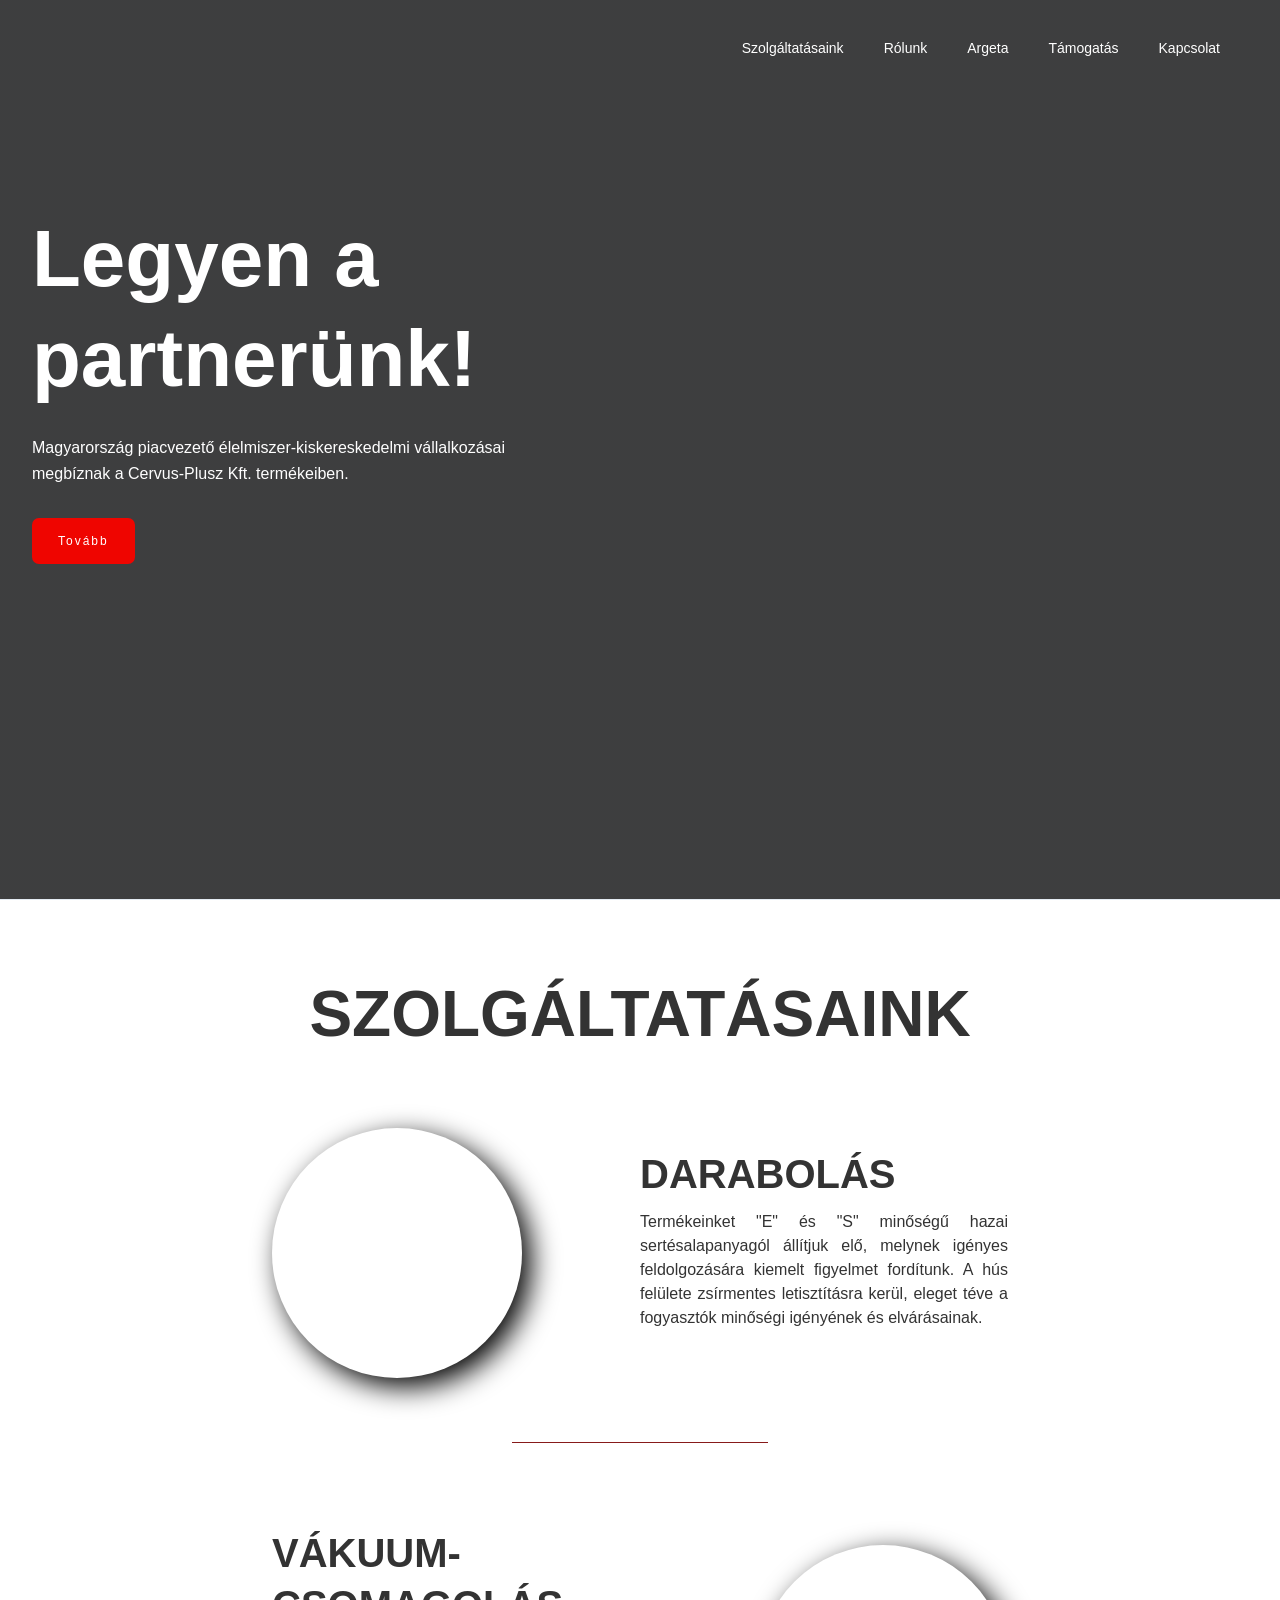
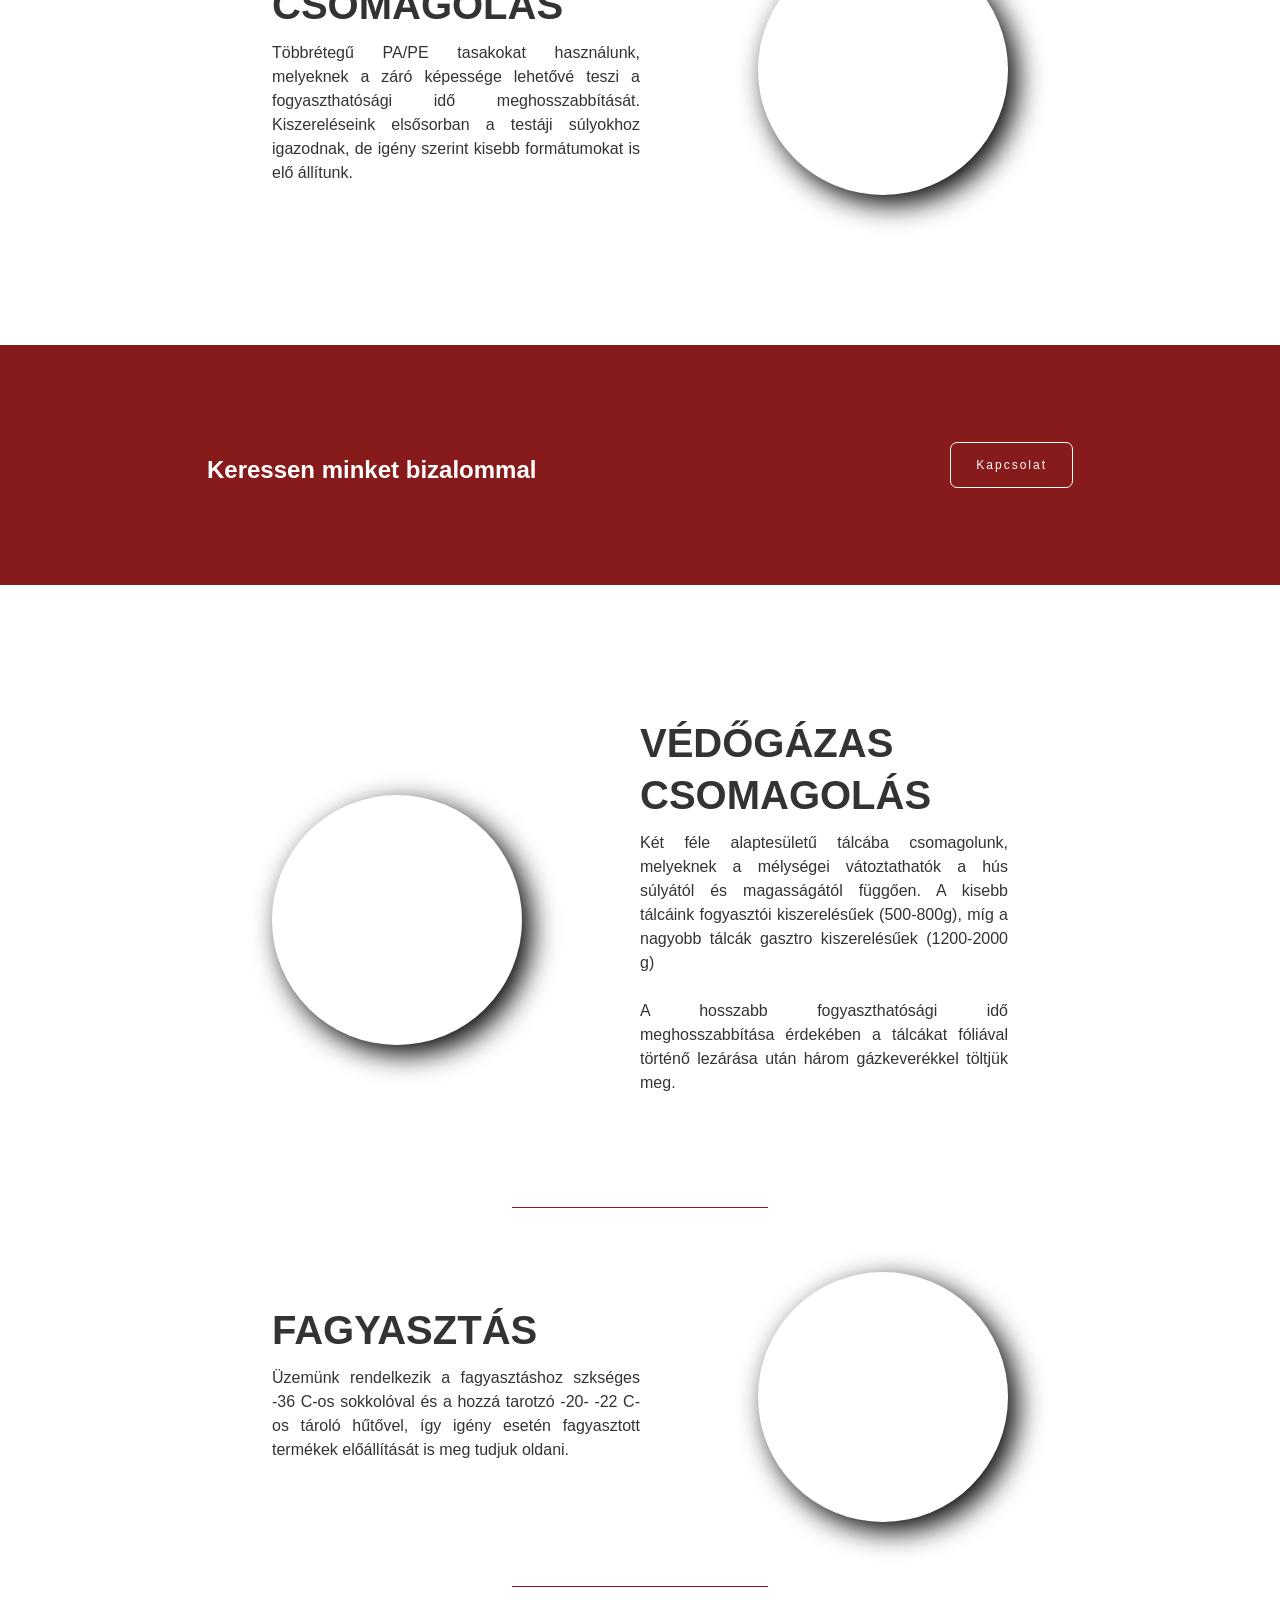
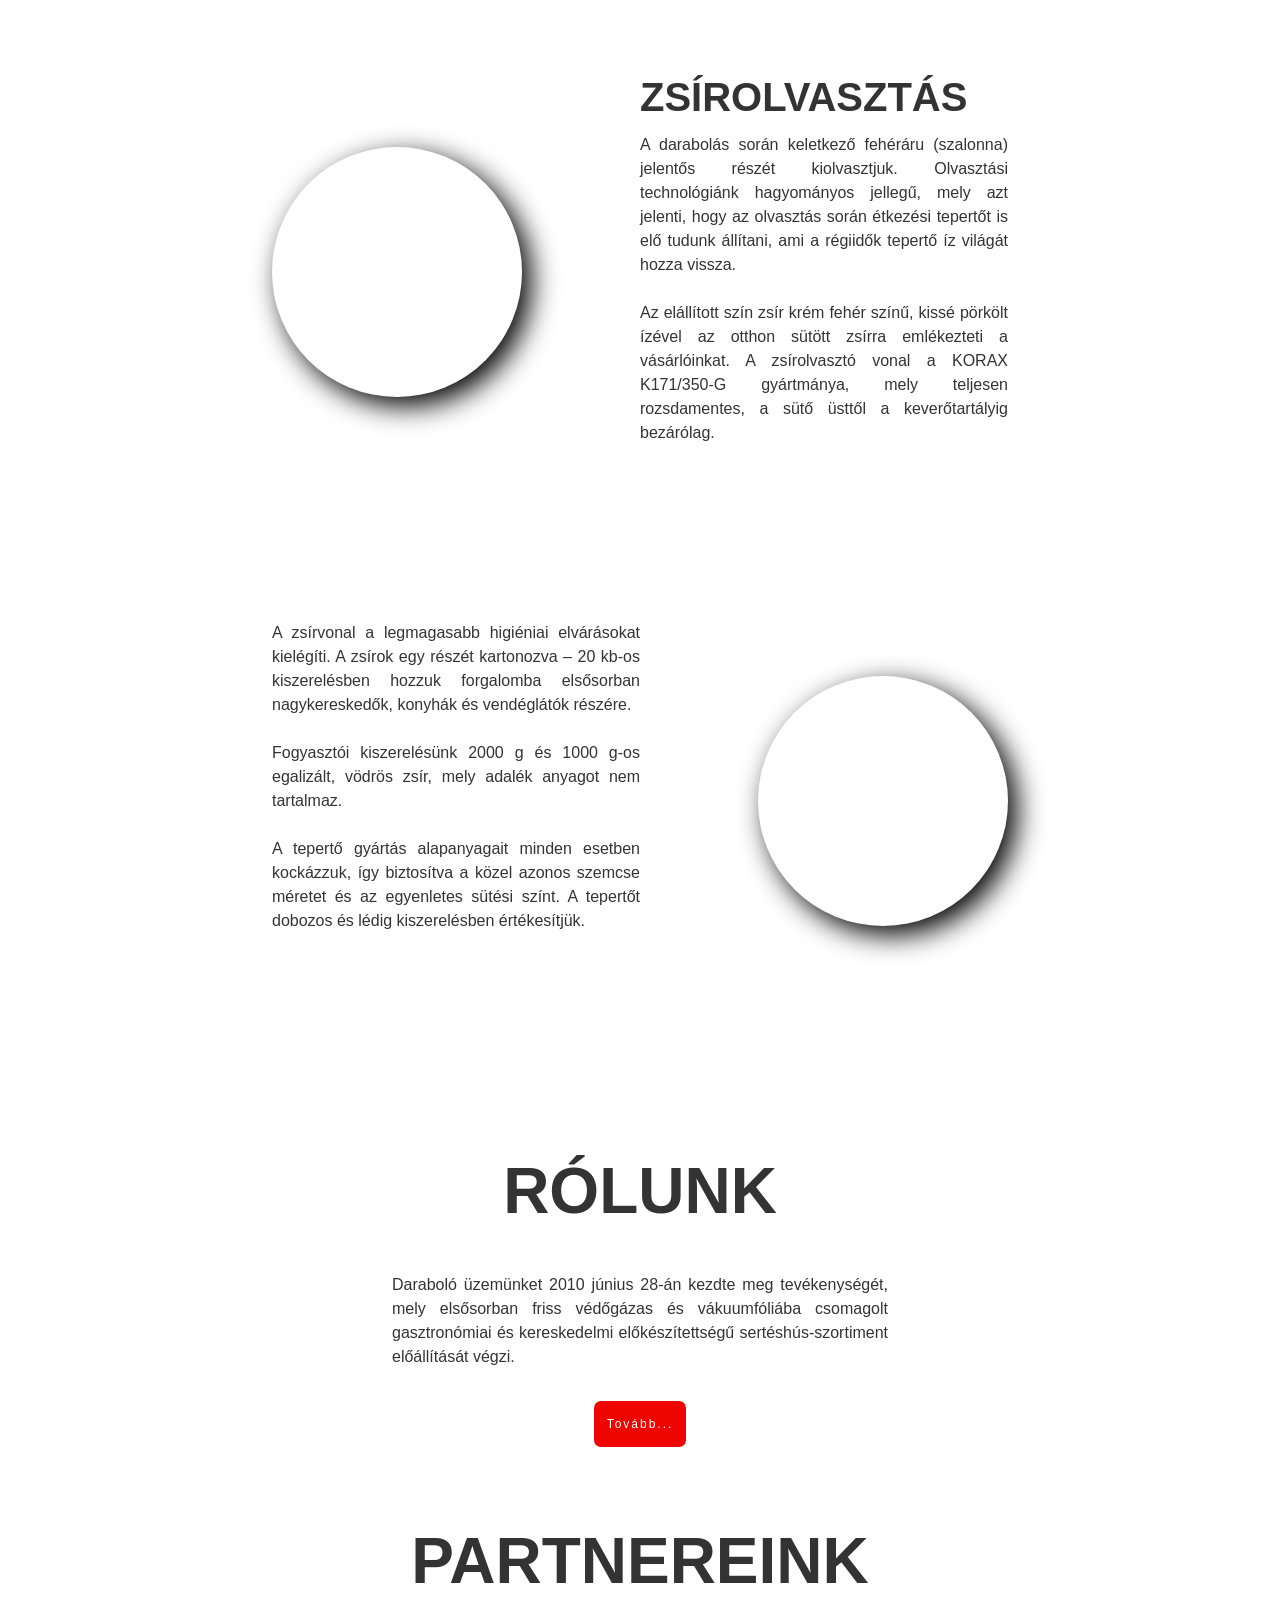
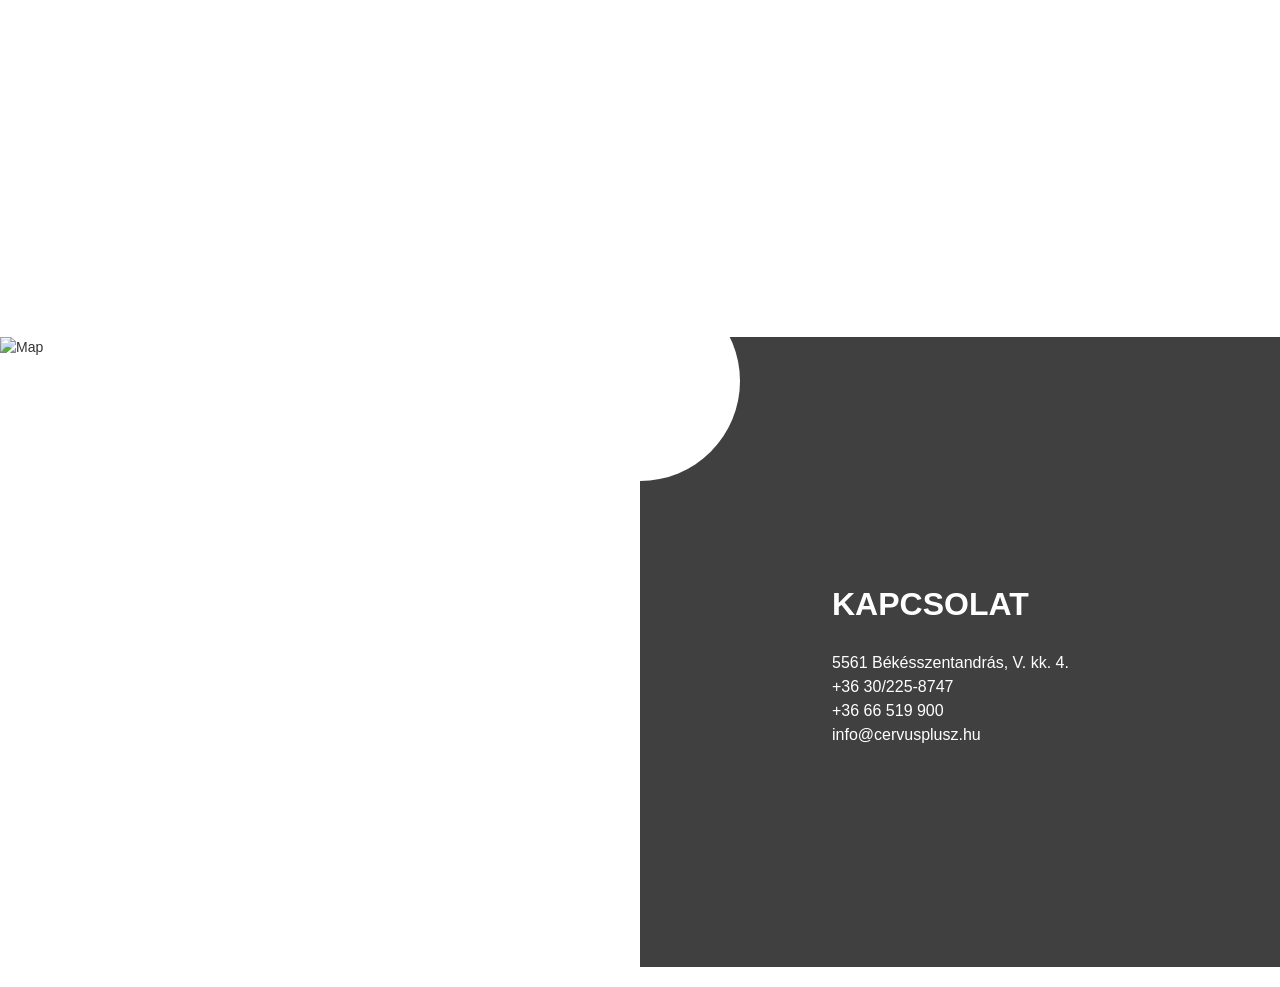
==== commit 3ffff106: "firebase deploy" ====
--- a/public/index.html
+++ b/public/index.html
@@ -52,4 +52,4 @@
   <a class="nav-link w-nav-link" href="/contact.html">Kapcsolat</a>
 </nav>
 <div class="menu-button-2 w-nav-button">
-<div class="w-icon-nav-menu"></div></div></div></div><main class="main-wrapper" data-w-id="6778bd5b-704b-4b34-756d-25276c98923b" style="display: block;"><section class="section-hero wf-section"><div class="container"><div class="hero-wrapper"><div class="heading_mask"><h1 class="heading" data-w-id="3ee06220-c9d5-fa15-656b-d2159eff2280" style="-webkit-transform:translate3d(0, 110%, 0) scale3d(1, 1, 1) rotateX(0) rotateY(0) rotateZ(0) skew(0, 0);-moz-transform:translate3d(0, 110%, 0) scale3d(1, 1, 1) rotateX(0) rotateY(0) rotateZ(0) skew(0, 0);-ms-transform:translate3d(0, 110%, 0) scale3d(1, 1, 1) rotateX(0) rotateY(0) rotateZ(0) skew(0, 0);transform:translate3d(0, 110%, 0) scale3d(1, 1, 1) rotateX(0) rotateY(0) rotateZ(0) skew(0, 0)">Legyen a</h1></div><div class="heading_mask"><h1 class="heading" data-w-id="1f529aad-384d-e6c5-f024-7b42227a0194" style="-webkit-transform:translate3d(0, 110%, 0) scale3d(1, 1, 1) rotateX(0) rotateY(0) rotateZ(0) skew(0, 0);-moz-transform:translate3d(0, 110%, 0) scale3d(1, 1, 1) rotateX(0) rotateY(0) rotateZ(0) skew(0, 0);-ms-transform:translate3d(0, 110%, 0) scale3d(1, 1, 1) rotateX(0) rotateY(0) rotateZ(0) skew(0, 0);transform:translate3d(0, 110%, 0) scale3d(1, 1, 1) rotateX(0) rotateY(0) rotateZ(0) skew(0, 0)">partnerünk!</h1></div><p class="margin-bottom-24px" data-w-id="3ee06220-c9d5-fa15-656b-d2159eff2282" style="opacity:0">Magyarország piacvezető élelmiszer-kiskereskedelmi vállalkozásai megbíznak a Cervus-Plusz Kft. termékeiben.</p><a class="button-primary w-button" href="#solutions">Tovább</a></div></div><div class="social-proof desktop"><div class="social-proof_logo hero"><img src="https://uploads-ssl.webflow.com/63288ffcea75ba5e23334942/632a1357ec93a05ec4188057_auchan%20horizontal%20-%20black%20and%20white.png" loading="lazy" height alt></div><div class="social-proof_logo hero"><img src="https://uploads-ssl.webflow.com/63288ffcea75ba5e23334942/6328d7791553b71781f9c523_aldi1%201.png" loading="lazy" height alt></div><div class="social-proof_logo hero"><img src="https://uploads-ssl.webflow.com/63288ffcea75ba5e23334942/6328d77afd539b52eb1e0bc2_metro1.png" loading="lazy" height alt></div><div class="social-proof_logo hero"><img src="https://uploads-ssl.webflow.com/63288ffcea75ba5e23334942/6328d77a1553b743a9f9c524_teletal1.png" loading="lazy" height alt></div><div class="social-proof_logo hero"><img src="https://uploads-ssl.webflow.com/63288ffcea75ba5e23334942/6328d77ac43a8d74afd8c695_penny1.png" loading="lazy" height alt></div><div class="social-proof_logo hero"><img src="https://uploads-ssl.webflow.com/63288ffcea75ba5e23334942/6328d77af0316cf692bf70f0_coop11%201.png" loading="lazy" height alt></div><div class="social-proof_logo hero"><img src="https://uploads-ssl.webflow.com/63288ffcea75ba5e23334942/6328d7791ce215f726e1d966_spar112%201.png" loading="lazy" height alt></div></div><div class="social-proof tablet"><div class="social-proof_logo hero-tablet"><img src="https://uploads-ssl.webflow.com/63288ffcea75ba5e23334942/632a1357ec93a05ec4188057_auchan%20horizontal%20-%20black%20and%20white.png" loading="lazy" height alt></div><div class="social-proof_logo hero-tablet"><img src="https://uploads-ssl.webflow.com/63288ffcea75ba5e23334942/6328d7791553b71781f9c523_aldi1%201.png" loading="lazy" height alt></div><div class="social-proof_logo hero-tablet"><img src="https://uploads-ssl.webflow.com/63288ffcea75ba5e23334942/6328d77afd539b52eb1e0bc2_metro1.png" loading="lazy" height alt></div><div class="social-proof_logo hero-tablet"><img src="https://uploads-ssl.webflow.com/63288ffcea75ba5e23334942/6328d77a1553b743a9f9c524_teletal1.png" loading="lazy" height alt></div><div class="social-proof_logo hero-tablet"><img src="https://uploads-ssl.webflow.com/63288ffcea75ba5e23334942/6328d77ac43a8d74afd8c695_penny1.png" loading="lazy" height alt></div><div class="social-proof_logo hero-tablet"><img src="https://uploads-ssl.webflow.com/63288ffcea75ba5e23334942/6328d77af0316cf692bf70f0_coop11%201.png" loading="lazy" height alt></div><div class="social-proof_logo hero-tablet"><img src="https://uploads-ssl.webflow.com/63288ffcea75ba5e23334942/6328d7791ce215f726e1d966_spar112%201.png" loading="lazy" height alt></div></div></section><section class="section-solutions" id="solutions"><h2 class="heading-2">SZOLGÁLTATÁSAINK</h2><div class="solutions"><div class="solutions_image-container"><img class="solutions_image-image" src="https://uploads-ssl.webflow.com/63288ffcea75ba5e23334942/6328dbb265feb4334977ae65_darabolas.png" loading="lazy" width="300" height sizes="(max-width: 479px) 80vw, 250px" srcset="https://uploads-ssl.webflow.com/63288ffcea75ba5e23334942/6328dbb265feb4334977ae65_darabolas-p-500.png 500w, https://uploads-ssl.webflow.com/63288ffcea75ba5e23334942/6328dbb265feb4334977ae65_darabolas.png 571w" alt></div><div class="soutions_text-container"><h3 class="solutions_text-heading">DARABOLÁS</h3><div class="solutions_text">Termékeinket &quot;E&quot; és &quot;S&quot; minőségű hazai sertésalapanyagól állítjuk elő, melynek igényes feldolgozására kiemelt figyelmet fordítunk. A hús felülete zsírmentes letisztításra kerül, eleget téve a fogyasztók minőségi igényének és elvárásainak.</div></div></div><div class="divider"></div><div class="solutions"><div class="soutions_text-container"><h3 class="solutions_text-heading">VÁKUUM- CSOMAGOLÁS</h3><div class="solutions_text">Többrétegű PA/PE tasakokat használunk, melyeknek a záró képessége lehetővé teszi a fogyaszthatósági idő meghosszabbítását. Kiszereléseink elsősorban a testáji súlyokhoz igazodnak, de igény szerint kisebb formátumokat is elő állítunk.</div></div><div class="solutions_image-container"><img class="solutions_image-image" src="https://uploads-ssl.webflow.com/63288ffcea75ba5e23334942/6328dbb33a6fb638850d50b3_vakuumcsomagolas.png" loading="lazy" sizes="(max-width: 479px) 80vw, 250px" height srcset="https://uploads-ssl.webflow.com/63288ffcea75ba5e23334942/6328dbb33a6fb638850d50b3_vakuumcsomagolas-p-500.png 500w, https://uploads-ssl.webflow.com/63288ffcea75ba5e23334942/6328dbb33a6fb638850d50b3_vakuumcsomagolas.png 681w" alt></div></div><div class="solutions_cta-container"><img class="image-10" src="https://uploads-ssl.webflow.com/63288ffcea75ba5e23334942/632a24c947dba4cb6ce2debe_kivalo_minoseg_serteshus%201.png" loading="lazy" alt><div class="solutions_cta-container_block"><h3 class="heading-3">Keressen minket bizalommal</h3><a class="button-secondary w-button" href="/contact.html">Kapcsolat</a></div></div><div class="solutions"><div class="solutions_image-container"><img class="solutions_image-image" src="https://uploads-ssl.webflow.com/63288ffcea75ba5e23334942/6328dbb361c6a548b6426728_talcas.png" loading="lazy" sizes="(max-width: 479px) 80vw, 250px" height srcset="https://uploads-ssl.webflow.com/63288ffcea75ba5e23334942/6328dbb361c6a548b6426728_talcas-p-500.png 500w, https://uploads-ssl.webflow.com/63288ffcea75ba5e23334942/6328dbb361c6a548b6426728_talcas-p-800.png 800w, https://uploads-ssl.webflow.com/63288ffcea75ba5e23334942/6328dbb361c6a548b6426728_talcas.png 880w" alt></div><div class="soutions_text-container"><h3 class="solutions_text-heading">VÉDŐGÁZAS CSOMAGOLÁS</h3><div class="solutions_text">Két féle alaptesületű tálcába csomagolunk, melyeknek a mélységei vátoztathatók a hús súlyától és magasságától függően. A kisebb tálcáink fogyasztói kiszerelésűek (500-800g), míg a nagyobb tálcák gasztro kiszerelésűek (1200-2000 g) <br><br> A hosszabb fogyaszthatósági idő meghosszabbítása érdekében a tálcákat fóliával történő lezárása után három gázkeverékkel töltjük meg.</div></div></div><div class="divider"></div><div class="solutions"><div class="soutions_text-container"><h3 class="solutions_text-heading">FAGYASZTÁS</h3><div class="solutions_text">Üzemünk rendelkezik a fagyasztáshoz szkséges -36 C-os sokkolóval és a hozzá tarotzó -20- -22 C-os tároló hűtővel, így igény esetén fagyasztott termékek előállítását is meg tudjuk oldani.</div></div><div class="solutions_image-container"><img class="solutions_image-image" src="https://uploads-ssl.webflow.com/63288ffcea75ba5e23334942/6328dbb33efdcf075ad96d71_fagyasztas.png" loading="lazy" sizes="(max-width: 479px) 80vw, 250px" height srcset="https://uploads-ssl.webflow.com/63288ffcea75ba5e23334942/6328dbb33efdcf075ad96d71_fagyasztas-p-500.png 500w, https://uploads-ssl.webflow.com/63288ffcea75ba5e23334942/6328dbb33efdcf075ad96d71_fagyasztas.png 644w" alt></div></div><div class="divider"></div><div class="solutions"><div class="solutions_image-container"><img class="solutions_image-image" src="https://uploads-ssl.webflow.com/63288ffcea75ba5e23334942/6328dbb27095106550f9528b_sertesszsir.png" loading="lazy" sizes="(max-width: 479px) 80vw, 250px" height srcset="https://uploads-ssl.webflow.com/63288ffcea75ba5e23334942/6328dbb27095106550f9528b_sertesszsir-p-500.png 500w, https://uploads-ssl.webflow.com/63288ffcea75ba5e23334942/6328dbb27095106550f9528b_sertesszsir.png 684w" alt></div><div class="soutions_text-container"><h3 class="solutions_text-heading">ZSÍROLVASZTÁS</h3><div class="solutions_text">A darabolás során keletkező fehéráru (szalonna) jelentős részét kiolvasztjuk. Olvasztási technológiánk hagyományos jellegű, mely azt jelenti, hogy az olvasztás során étkezési tepertőt is elő tudunk állítani, ami a régiidők tepertő íz világát hozza vissza. <br><br> Az elállított szín zsír krém fehér színű, kissé pörkölt ízével az otthon sütött zsírra emlékezteti a vásárlóinkat. A zsírolvasztó vonal a KORAX K171/350-G gyártmánya, mely teljesen rozsdamentes, a sütő üsttől a keverőtartályig bezárólag.</div></div></div><div class="solutions"><div class="soutions_text-container"><div class="solutions_text">A zsírvonal a legmagasabb higiéniai elvárásokat kielégíti. A zsírok egy részét kartonozva – 20 kb-os kiszerelésben hozzuk forgalomba elsősorban nagykereskedők, konyhák és vendéglátók részére. <br><br> Fogyasztói kiszerelésünk 2000 g és 1000 g-os egalizált, vödrös zsír, mely adalék anyagot nem tartalmaz. <br><br> A tepertő gyártás alapanyagait minden esetben kockázzuk, így biztosítva a közel azonos szemcse méretet és az egyenletes sütési színt. A tepertőt dobozos és lédig kiszerelésben értékesítjük.</div></div><div class="solutions_image-container"><img class="solutions_image-image" src="https://uploads-ssl.webflow.com/63288ffcea75ba5e23334942/6328dbb28f24dfc0f85717d5_teperto.png" loading="lazy" sizes="(max-width: 479px) 80vw, 250px" height srcset="https://uploads-ssl.webflow.com/63288ffcea75ba5e23334942/6328dbb28f24dfc0f85717d5_teperto-p-500.png 500w, https://uploads-ssl.webflow.com/63288ffcea75ba5e23334942/6328dbb28f24dfc0f85717d5_teperto.png 684w" alt></div></div></section><section class="section-factory" id="factory"><div class="section-factory_container"><img src="https://uploads-ssl.webflow.com/63288ffcea75ba5e23334942/6328e0f1d0e8a8310ad782c9_HACCP%201.png" loading="lazy" alt><img src="https://uploads-ssl.webflow.com/63288ffcea75ba5e23334942/6328e3282426b0c7e8ae848b_SGS_SA.png" loading="lazy" alt><img src="https://uploads-ssl.webflow.com/63288ffcea75ba5e23334942/6328e0f11553b75d03fa283c_IFS-Food.png" loading="lazy" alt></div></section><section class="section-about" id="about"><h2 class="heading-2">RÓLUNK</h2><div class="text-block">Daraboló üzemünket 2010 június 28-án kezdte meg tevékenységét, mely elsősorban friss védőgázas és vákuumfóliába csomagolt gasztronómiai és kereskedelmi előkészítettségű sertéshús-szortiment előállítását végzi.</div><a class="button-primary2 white w-button" href="/about.html">Tovább...</a></section><section class="section-testimonials" id="testimonilas"><h2 class="heading-2">PARTNEREINK</h2><div class="social-proof-colour"><div class="social-proof_logo first"><img class="image-9" src="https://uploads-ssl.webflow.com/63288ffcea75ba5e23334942/6328e627e8337009f07a53a9_auchan%20vertical.png" loading="lazy" height alt></div><div class="social-proof_logo first"><img class="image-8" src="https://uploads-ssl.webflow.com/63288ffcea75ba5e23334942/6328e6271ee8359c39867a44_telet%C3%A1l%201.png" loading="lazy" height alt></div><div class="social-proof_logo first"><img class="image-6" src="https://uploads-ssl.webflow.com/63288ffcea75ba5e23334942/6328e6270685c2c1765d75f0_aldipng%201.png" loading="lazy" height alt></div><div class="social-proof_logo first"><img class="image-7" src="https://uploads-ssl.webflow.com/63288ffcea75ba5e23334942/6328e62779f5555153bb4d95_sapar%20vertical%202.png" loading="lazy" height alt></div></div><div class="social-proof-colour second"><div class="social-proof_logo"><img class="image-2" src="https://uploads-ssl.webflow.com/63288ffcea75ba5e23334942/6328e6276ca9b619bedfeb2f_Penny-Logo.png" loading="lazy" height="50" alt></div><div class="social-proof_logo"><img src="https://uploads-ssl.webflow.com/63288ffcea75ba5e23334942/6328e627214e8d9ab7af7017_coop.png" loading="lazy" height="70" alt></div><div class="social-proof_logo"><img src="https://uploads-ssl.webflow.com/63288ffcea75ba5e23334942/6328e626857bd92c68439cab_Logo_METRO.png" loading="lazy" height="50" alt></div></div><div class="social-proof-colour mobile"><div class="social-proof_logo"><img class="image-2" src="https://uploads-ssl.webflow.com/63288ffcea75ba5e23334942/6328e6276ca9b619bedfeb2f_Penny-Logo.png" loading="lazy" width="200" height alt></div><div class="social-proof_logo"><img src="https://uploads-ssl.webflow.com/63288ffcea75ba5e23334942/6328e627214e8d9ab7af7017_coop.png" loading="lazy" width="200" height alt></div><div class="social-proof_logo"><img src="https://uploads-ssl.webflow.com/63288ffcea75ba5e23334942/6328e626857bd92c68439cab_Logo_METRO.png" loading="lazy" width="200" height alt></div></div></section><div class="cd-popup"><div class="cd-popup-container"><div class="modal-wrapper"><div class="modal jquery"><div class="modal-content"><h2 class="modal-heading">Az Argeta termékek kizárólagos forgalmazója <span class="fc-secondary"></span></h2><ul class="modal-list" role="list"><li><div class="modal-checklist-item"><div class="modal-checklist-icon w-embed"><svg width="32" height="32" viewbox="0 0 24 23" fill="none" xmlns="http://www.w3.org/2000/svg"><circle cx="11.9102" cy="11.292" r="10.115" stroke="currentColor" stroke-width="2"></circle><path d="M8.08948 12.334L11.2156 15.4601L15.3837 7.81857" stroke="currentColor" stroke-width="2" stroke-linecap="round" stroke-linejoin="round"></path></svg></div><div>Pálmaolaj mentes</div></div></li><li><div class="modal-checklist-item"><div class="modal-checklist-icon green w-embed"><svg width="32" height="32" viewbox="0 0 24 23" fill="none" xmlns="http://www.w3.org/2000/svg"><circle cx="11.9102" cy="11.292" r="10.115" stroke="currentColor" stroke-width="2"></circle><path d="M8.08948 12.334L11.2156 15.4601L15.3837 7.81857" stroke="currentColor" stroke-width="2" stroke-linecap="round" stroke-linejoin="round"></path></svg></div><div>Gluténmentes</div></div></li><li><div class="modal-checklist-item"><div class="modal-checklist-icon pink w-embed"><svg width="32" height="32" viewbox="0 0 24 23" fill="none" xmlns="http://www.w3.org/2000/svg"><circle cx="11.9102" cy="11.292" r="10.115" stroke="currentColor" stroke-width="2"></circle><path d="M8.08948 12.334L11.2156 15.4601L15.3837 7.81857" stroke="currentColor" stroke-width="2" stroke-linecap="round" stroke-linejoin="round"></path></svg></div><div>Tartósítószer mentes</div></div></li><li><div class="modal-checklist-item"><div class="modal-checklist-icon w-embed"><svg width="32" height="32" viewbox="0 0 24 23" fill="none" xmlns="http://www.w3.org/2000/svg"><circle cx="11.9102" cy="11.292" r="10.115" stroke="currentColor" stroke-width="2"></circle><path d="M8.08948 12.334L11.2156 15.4601L15.3837 7.81857" stroke="currentColor" stroke-width="2" stroke-linecap="round" stroke-linejoin="round"></path></svg></div><div>Mesterséges színezék mentes</div></div></li><li><div class="modal-checklist-item"><div class="modal-checklist-icon orange w-embed"><svg width="32" height="32" viewbox="0 0 24 23" fill="none" xmlns="http://www.w3.org/2000/svg"><circle cx="11.9102" cy="11.292" r="10.115" stroke="currentColor" stroke-width="2"></circle><path d="M8.08948 12.334L11.2156 15.4601L15.3837 7.81857" stroke="currentColor" stroke-width="2" stroke-linecap="round" stroke-linejoin="round"></path></svg></div><div>Ízfokozómentes</div></div></li></ul><a class="button-primary2 w-button" href="/argeta.html">További információk</a></div><img class="konzerv" src="/asset/argeta-front.png" loading="lazy" sizes="(max-width: 479px) 78vw, 200px" alt><div class="background-wrapper"><img class="background" src="/asset/argeta-bg.png" loading="lazy" sizes="(max-width: 767px) 100vw, (max-width: 991px) 228.921875px, 381.28125px" alt></div><div class="code-embed w-embed"><a class="cd-popup-close img-replace" href="#0">Close</a></div></div></div></div></div><div class="w-embed"></div></main><div class="footer"><div class="footer-logo-container"><div class="footer-logo-container_middle"><img class="fooger-logo" src="https://uploads-ssl.webflow.com/63288ffcea75ba5e23334942/6328d4571553b75549f9930f_logo-black.png" loading="lazy" alt></div></div><div class="footer-map-container"><div class="map"><img class="map" src="https://uploads-ssl.webflow.com/64938dbddbd654c9cb8319c7/6694fb229c42e56981605773_cervus-map.webp" alt="Map"></div></div><div class="footer-contact-container"><h3 class="heading-4">Kapcsolat</h3><div class="contact"><a href="https://maps.app.goo.gl/7RwDzWRtxJFWtQaA6" target="_blank" rel="noopener noreferrer">5561 Békésszentandrás, V. kk. 4.</a></div><div class="contact">+36 30/225-8747</div><div class="contact">+36 66 519 900</div><div class="contact">info@cervusplusz.hu</div></div></div></div><script src="https://d3e54v103j8qbb.cloudfront.net/js/jquery-3.5.1.min.dc5e7f18c8.js?site=63288ffcea75ba5e23334942" type="text/javascript" integrity="sha256-9/aliU8dGd2tb6OSsuzixeV4y/faTqgFtohetphbbj0=" crossorigin="anonymous"></script><script src="main.js" type="text/javascript"></script><!--[if lte IE 9]><script src="//cdnjs.cloudflare.com/ajax/libs/placeholders/3.0.2/placeholders.min.js"></script><![endif]--></body></html>
+<div class="w-icon-nav-menu"></div></div></div></div><main class="main-wrapper" data-w-id="6778bd5b-704b-4b34-756d-25276c98923b" style="display: block;"><section class="section-hero wf-section"><div class="container"><div class="hero-wrapper"><div class="heading_mask"><h1 class="heading" data-w-id="3ee06220-c9d5-fa15-656b-d2159eff2280" style="-webkit-transform:translate3d(0, 110%, 0) scale3d(1, 1, 1) rotateX(0) rotateY(0) rotateZ(0) skew(0, 0);-moz-transform:translate3d(0, 110%, 0) scale3d(1, 1, 1) rotateX(0) rotateY(0) rotateZ(0) skew(0, 0);-ms-transform:translate3d(0, 110%, 0) scale3d(1, 1, 1) rotateX(0) rotateY(0) rotateZ(0) skew(0, 0);transform:translate3d(0, 110%, 0) scale3d(1, 1, 1) rotateX(0) rotateY(0) rotateZ(0) skew(0, 0)">Legyen a</h1></div><div class="heading_mask"><h1 class="heading" data-w-id="1f529aad-384d-e6c5-f024-7b42227a0194" style="-webkit-transform:translate3d(0, 110%, 0) scale3d(1, 1, 1) rotateX(0) rotateY(0) rotateZ(0) skew(0, 0);-moz-transform:translate3d(0, 110%, 0) scale3d(1, 1, 1) rotateX(0) rotateY(0) rotateZ(0) skew(0, 0);-ms-transform:translate3d(0, 110%, 0) scale3d(1, 1, 1) rotateX(0) rotateY(0) rotateZ(0) skew(0, 0);transform:translate3d(0, 110%, 0) scale3d(1, 1, 1) rotateX(0) rotateY(0) rotateZ(0) skew(0, 0)">partnerünk!</h1></div><p class="margin-bottom-24px" data-w-id="3ee06220-c9d5-fa15-656b-d2159eff2282" style="opacity:0">Magyarország piacvezető élelmiszer-kiskereskedelmi vállalkozásai megbíznak a Cervus-Plusz Kft. termékeiben.</p><a class="button-primary w-button" href="#solutions">Tovább</a></div></div><div class="social-proof desktop"><div class="social-proof_logo hero"><img src="https://uploads-ssl.webflow.com/63288ffcea75ba5e23334942/632a1357ec93a05ec4188057_auchan%20horizontal%20-%20black%20and%20white.png" loading="lazy" height alt></div><div class="social-proof_logo hero"><img src="https://uploads-ssl.webflow.com/63288ffcea75ba5e23334942/6328d7791553b71781f9c523_aldi1%201.png" loading="lazy" height alt></div><div class="social-proof_logo hero"><img src="https://uploads-ssl.webflow.com/63288ffcea75ba5e23334942/6328d77afd539b52eb1e0bc2_metro1.png" loading="lazy" height alt></div><div class="social-proof_logo hero"><img src="https://uploads-ssl.webflow.com/63288ffcea75ba5e23334942/6328d77a1553b743a9f9c524_teletal1.png" loading="lazy" height alt></div><div class="social-proof_logo hero"><img src="https://uploads-ssl.webflow.com/63288ffcea75ba5e23334942/6328d77ac43a8d74afd8c695_penny1.png" loading="lazy" height alt></div><div class="social-proof_logo hero"><img src="https://uploads-ssl.webflow.com/63288ffcea75ba5e23334942/6328d77af0316cf692bf70f0_coop11%201.png" loading="lazy" height alt></div><div class="social-proof_logo hero"><img src="https://uploads-ssl.webflow.com/63288ffcea75ba5e23334942/6328d7791ce215f726e1d966_spar112%201.png" loading="lazy" height alt></div></div><div class="social-proof tablet"><div class="social-proof_logo hero-tablet"><img src="https://uploads-ssl.webflow.com/63288ffcea75ba5e23334942/632a1357ec93a05ec4188057_auchan%20horizontal%20-%20black%20and%20white.png" loading="lazy" height alt></div><div class="social-proof_logo hero-tablet"><img src="https://uploads-ssl.webflow.com/63288ffcea75ba5e23334942/6328d7791553b71781f9c523_aldi1%201.png" loading="lazy" height alt></div><div class="social-proof_logo hero-tablet"><img src="https://uploads-ssl.webflow.com/63288ffcea75ba5e23334942/6328d77afd539b52eb1e0bc2_metro1.png" loading="lazy" height alt></div><div class="social-proof_logo hero-tablet"><img src="https://uploads-ssl.webflow.com/63288ffcea75ba5e23334942/6328d77a1553b743a9f9c524_teletal1.png" loading="lazy" height alt></div><div class="social-proof_logo hero-tablet"><img src="https://uploads-ssl.webflow.com/63288ffcea75ba5e23334942/6328d77ac43a8d74afd8c695_penny1.png" loading="lazy" height alt></div><div class="social-proof_logo hero-tablet"><img src="https://uploads-ssl.webflow.com/63288ffcea75ba5e23334942/6328d77af0316cf692bf70f0_coop11%201.png" loading="lazy" height alt></div><div class="social-proof_logo hero-tablet"><img src="https://uploads-ssl.webflow.com/63288ffcea75ba5e23334942/6328d7791ce215f726e1d966_spar112%201.png" loading="lazy" height alt></div></div></section><section class="section-solutions" id="solutions"><h2 class="heading-2">SZOLGÁLTATÁSAINK</h2><div class="solutions"><div class="solutions_image-container"><img class="solutions_image-image" src="https://uploads-ssl.webflow.com/63288ffcea75ba5e23334942/6328dbb265feb4334977ae65_darabolas.png" loading="lazy" width="300" height sizes="(max-width: 479px) 80vw, 250px" srcset="https://uploads-ssl.webflow.com/63288ffcea75ba5e23334942/6328dbb265feb4334977ae65_darabolas-p-500.png 500w, https://uploads-ssl.webflow.com/63288ffcea75ba5e23334942/6328dbb265feb4334977ae65_darabolas.png 571w" alt></div><div class="soutions_text-container"><h3 class="solutions_text-heading">DARABOLÁS</h3><div class="solutions_text">Termékeinket &quot;E&quot; és &quot;S&quot; minőségű hazai sertésalapanyagól állítjuk elő, melynek igényes feldolgozására kiemelt figyelmet fordítunk. A hús felülete zsírmentes letisztításra kerül, eleget téve a fogyasztók minőségi igényének és elvárásainak.</div></div></div><div class="divider"></div><div class="solutions"><div class="soutions_text-container"><h3 class="solutions_text-heading">VÁKUUM- CSOMAGOLÁS</h3><div class="solutions_text">Többrétegű PA/PE tasakokat használunk, melyeknek a záró képessége lehetővé teszi a fogyaszthatósági idő meghosszabbítását. Kiszereléseink elsősorban a testáji súlyokhoz igazodnak, de igény szerint kisebb formátumokat is elő állítunk.</div></div><div class="solutions_image-container"><img class="solutions_image-image" src="https://uploads-ssl.webflow.com/63288ffcea75ba5e23334942/6328dbb33a6fb638850d50b3_vakuumcsomagolas.png" loading="lazy" sizes="(max-width: 479px) 80vw, 250px" height srcset="https://uploads-ssl.webflow.com/63288ffcea75ba5e23334942/6328dbb33a6fb638850d50b3_vakuumcsomagolas-p-500.png 500w, https://uploads-ssl.webflow.com/63288ffcea75ba5e23334942/6328dbb33a6fb638850d50b3_vakuumcsomagolas.png 681w" alt></div></div><div class="solutions_cta-container"><img class="image-10" src="https://uploads-ssl.webflow.com/63288ffcea75ba5e23334942/632a24c947dba4cb6ce2debe_kivalo_minoseg_serteshus%201.png" loading="lazy" alt><div class="solutions_cta-container_block"><h3 class="heading-3">Keressen minket bizalommal</h3><a class="button-secondary w-button" href="/contact.html">Kapcsolat</a></div></div><div class="solutions"><div class="solutions_image-container"><img class="solutions_image-image" src="https://uploads-ssl.webflow.com/63288ffcea75ba5e23334942/6328dbb361c6a548b6426728_talcas.png" loading="lazy" sizes="(max-width: 479px) 80vw, 250px" height srcset="https://uploads-ssl.webflow.com/63288ffcea75ba5e23334942/6328dbb361c6a548b6426728_talcas-p-500.png 500w, https://uploads-ssl.webflow.com/63288ffcea75ba5e23334942/6328dbb361c6a548b6426728_talcas-p-800.png 800w, https://uploads-ssl.webflow.com/63288ffcea75ba5e23334942/6328dbb361c6a548b6426728_talcas.png 880w" alt></div><div class="soutions_text-container"><h3 class="solutions_text-heading">VÉDŐGÁZAS CSOMAGOLÁS</h3><div class="solutions_text">Két féle alaptesületű tálcába csomagolunk, melyeknek a mélységei vátoztathatók a hús súlyától és magasságától függően. A kisebb tálcáink fogyasztói kiszerelésűek (500-800g), míg a nagyobb tálcák gasztro kiszerelésűek (1200-2000 g) <br><br> A hosszabb fogyaszthatósági idő meghosszabbítása érdekében a tálcákat fóliával történő lezárása után három gázkeverékkel töltjük meg.</div></div></div><div class="divider"></div><div class="solutions"><div class="soutions_text-container"><h3 class="solutions_text-heading">FAGYASZTÁS</h3><div class="solutions_text">Üzemünk rendelkezik a fagyasztáshoz szkséges -36 C-os sokkolóval és a hozzá tarotzó -20- -22 C-os tároló hűtővel, így igény esetén fagyasztott termékek előállítását is meg tudjuk oldani.</div></div><div class="solutions_image-container"><img class="solutions_image-image" src="https://uploads-ssl.webflow.com/63288ffcea75ba5e23334942/6328dbb33efdcf075ad96d71_fagyasztas.png" loading="lazy" sizes="(max-width: 479px) 80vw, 250px" height srcset="https://uploads-ssl.webflow.com/63288ffcea75ba5e23334942/6328dbb33efdcf075ad96d71_fagyasztas-p-500.png 500w, https://uploads-ssl.webflow.com/63288ffcea75ba5e23334942/6328dbb33efdcf075ad96d71_fagyasztas.png 644w" alt></div></div><div class="divider"></div><div class="solutions"><div class="solutions_image-container"><img class="solutions_image-image" src="https://uploads-ssl.webflow.com/63288ffcea75ba5e23334942/6328dbb27095106550f9528b_sertesszsir.png" loading="lazy" sizes="(max-width: 479px) 80vw, 250px" height srcset="https://uploads-ssl.webflow.com/63288ffcea75ba5e23334942/6328dbb27095106550f9528b_sertesszsir-p-500.png 500w, https://uploads-ssl.webflow.com/63288ffcea75ba5e23334942/6328dbb27095106550f9528b_sertesszsir.png 684w" alt></div><div class="soutions_text-container"><h3 class="solutions_text-heading">ZSÍROLVASZTÁS</h3><div class="solutions_text">A darabolás során keletkező fehéráru (szalonna) jelentős részét kiolvasztjuk. Olvasztási technológiánk hagyományos jellegű, mely azt jelenti, hogy az olvasztás során étkezési tepertőt is elő tudunk állítani, ami a régiidők tepertő íz világát hozza vissza. <br><br> Az elállított szín zsír krém fehér színű, kissé pörkölt ízével az otthon sütött zsírra emlékezteti a vásárlóinkat. A zsírolvasztó vonal a KORAX K171/350-G gyártmánya, mely teljesen rozsdamentes, a sütő üsttől a keverőtartályig bezárólag.</div></div></div><div class="solutions"><div class="soutions_text-container"><div class="solutions_text">A zsírvonal a legmagasabb higiéniai elvárásokat kielégíti. A zsírok egy részét kartonozva – 20 kb-os kiszerelésben hozzuk forgalomba elsősorban nagykereskedők, konyhák és vendéglátók részére. <br><br> Fogyasztói kiszerelésünk 2000 g és 1000 g-os egalizált, vödrös zsír, mely adalék anyagot nem tartalmaz. <br><br> A tepertő gyártás alapanyagait minden esetben kockázzuk, így biztosítva a közel azonos szemcse méretet és az egyenletes sütési színt. A tepertőt dobozos és lédig kiszerelésben értékesítjük.</div></div><div class="solutions_image-container"><img class="solutions_image-image" src="https://uploads-ssl.webflow.com/63288ffcea75ba5e23334942/6328dbb28f24dfc0f85717d5_teperto.png" loading="lazy" sizes="(max-width: 479px) 80vw, 250px" height srcset="https://uploads-ssl.webflow.com/63288ffcea75ba5e23334942/6328dbb28f24dfc0f85717d5_teperto-p-500.png 500w, https://uploads-ssl.webflow.com/63288ffcea75ba5e23334942/6328dbb28f24dfc0f85717d5_teperto.png 684w" alt></div></div></section><section class="section-factory" id="factory"><div class="section-factory_container"><img src="https://uploads-ssl.webflow.com/63288ffcea75ba5e23334942/6328e0f1d0e8a8310ad782c9_HACCP%201.png" loading="lazy" alt><img src="https://uploads-ssl.webflow.com/63288ffcea75ba5e23334942/6328e3282426b0c7e8ae848b_SGS_SA.png" loading="lazy" alt><img src="https://uploads-ssl.webflow.com/63288ffcea75ba5e23334942/6328e0f11553b75d03fa283c_IFS-Food.png" loading="lazy" alt></div></section><section class="section-about" id="about"><h2 class="heading-2">RÓLUNK</h2><div class="text-block">Daraboló üzemünket 2010 június 28-án kezdte meg tevékenységét, mely elsősorban friss védőgázas és vákuumfóliába csomagolt gasztronómiai és kereskedelmi előkészítettségű sertéshús-szortiment előállítását végzi.</div><a class="button-primary2 white w-button" href="/about.html">Tovább...</a></section><section class="section-testimonials" id="testimonilas"><h2 class="heading-2">PARTNEREINK</h2><div class="social-proof-colour"><div class="social-proof_logo first"><img class="image-9" src="https://uploads-ssl.webflow.com/63288ffcea75ba5e23334942/6328e627e8337009f07a53a9_auchan%20vertical.png" loading="lazy" height alt></div><div class="social-proof_logo first"><img class="image-8" src="https://uploads-ssl.webflow.com/63288ffcea75ba5e23334942/6328e6271ee8359c39867a44_telet%C3%A1l%201.png" loading="lazy" height alt></div><div class="social-proof_logo first"><img class="image-6" src="https://uploads-ssl.webflow.com/63288ffcea75ba5e23334942/6328e6270685c2c1765d75f0_aldipng%201.png" loading="lazy" height alt></div><div class="social-proof_logo first"><img class="image-7" src="https://uploads-ssl.webflow.com/63288ffcea75ba5e23334942/6328e62779f5555153bb4d95_sapar%20vertical%202.png" loading="lazy" height alt></div></div><div class="social-proof-colour second"><div class="social-proof_logo"><img class="image-2" src="https://uploads-ssl.webflow.com/63288ffcea75ba5e23334942/6328e6276ca9b619bedfeb2f_Penny-Logo.png" loading="lazy" height="50" alt></div><div class="social-proof_logo"><img src="https://uploads-ssl.webflow.com/63288ffcea75ba5e23334942/6328e627214e8d9ab7af7017_coop.png" loading="lazy" height="70" alt></div><div class="social-proof_logo"><img src="https://uploads-ssl.webflow.com/63288ffcea75ba5e23334942/6328e626857bd92c68439cab_Logo_METRO.png" loading="lazy" height="50" alt></div></div><div class="social-proof-colour mobile"><div class="social-proof_logo"><img class="image-2" src="https://uploads-ssl.webflow.com/63288ffcea75ba5e23334942/6328e6276ca9b619bedfeb2f_Penny-Logo.png" loading="lazy" width="200" height alt></div><div class="social-proof_logo"><img src="https://uploads-ssl.webflow.com/63288ffcea75ba5e23334942/6328e627214e8d9ab7af7017_coop.png" loading="lazy" width="200" height alt></div><div class="social-proof_logo"><img src="https://uploads-ssl.webflow.com/63288ffcea75ba5e23334942/6328e626857bd92c68439cab_Logo_METRO.png" loading="lazy" width="200" height alt></div></div></section><div class="cd-popup"><div class="cd-popup-container"><div class="modal-wrapper"><div class="modal jquery"><div class="modal-content"><h2 class="modal-heading">Az Argeta termékek kizárólagos forgalmazója <span class="fc-secondary"></span></h2><ul class="modal-list" role="list"><li><div class="modal-checklist-item"><div class="modal-checklist-icon w-embed"><svg width="32" height="32" viewbox="0 0 24 23" fill="none" xmlns="http://www.w3.org/2000/svg"><circle cx="11.9102" cy="11.292" r="10.115" stroke="currentColor" stroke-width="2"></circle><path d="M8.08948 12.334L11.2156 15.4601L15.3837 7.81857" stroke="currentColor" stroke-width="2" stroke-linecap="round" stroke-linejoin="round"></path></svg></div><div>Pálmaolaj mentes</div></div></li><li><div class="modal-checklist-item"><div class="modal-checklist-icon green w-embed"><svg width="32" height="32" viewbox="0 0 24 23" fill="none" xmlns="http://www.w3.org/2000/svg"><circle cx="11.9102" cy="11.292" r="10.115" stroke="currentColor" stroke-width="2"></circle><path d="M8.08948 12.334L11.2156 15.4601L15.3837 7.81857" stroke="currentColor" stroke-width="2" stroke-linecap="round" stroke-linejoin="round"></path></svg></div><div>Gluténmentes</div></div></li><li><div class="modal-checklist-item"><div class="modal-checklist-icon pink w-embed"><svg width="32" height="32" viewbox="0 0 24 23" fill="none" xmlns="http://www.w3.org/2000/svg"><circle cx="11.9102" cy="11.292" r="10.115" stroke="currentColor" stroke-width="2"></circle><path d="M8.08948 12.334L11.2156 15.4601L15.3837 7.81857" stroke="currentColor" stroke-width="2" stroke-linecap="round" stroke-linejoin="round"></path></svg></div><div>Tartósítószer mentes</div></div></li><li><div class="modal-checklist-item"><div class="modal-checklist-icon w-embed"><svg width="32" height="32" viewbox="0 0 24 23" fill="none" xmlns="http://www.w3.org/2000/svg"><circle cx="11.9102" cy="11.292" r="10.115" stroke="currentColor" stroke-width="2"></circle><path d="M8.08948 12.334L11.2156 15.4601L15.3837 7.81857" stroke="currentColor" stroke-width="2" stroke-linecap="round" stroke-linejoin="round"></path></svg></div><div>Mesterséges színezék mentes</div></div></li><li><div class="modal-checklist-item"><div class="modal-checklist-icon orange w-embed"><svg width="32" height="32" viewbox="0 0 24 23" fill="none" xmlns="http://www.w3.org/2000/svg"><circle cx="11.9102" cy="11.292" r="10.115" stroke="currentColor" stroke-width="2"></circle><path d="M8.08948 12.334L11.2156 15.4601L15.3837 7.81857" stroke="currentColor" stroke-width="2" stroke-linecap="round" stroke-linejoin="round"></path></svg></div><div>Ízfokozómentes</div></div></li></ul><a class="button-primary2 w-button" href="/argeta.html">További információk</a></div><img class="konzerv" src="/asset/argeta-front.png" loading="lazy" sizes="(max-width: 479px) 78vw, 200px" alt><div class="background-wrapper"><img class="background" src="/asset/argeta-bg.png" loading="lazy" sizes="(max-width: 767px) 100vw, (max-width: 991px) 228.921875px, 381.28125px" alt></div><div class="code-embed w-embed"><a class="cd-popup-close img-replace" href="#0">Close</a></div></div></div></div></div><div class="w-embed"></div></main><div class="footer"><div class="footer-logo-container"><div class="footer-logo-container_middle"><img class="fooger-logo" src="https://uploads-ssl.webflow.com/63288ffcea75ba5e23334942/6328d4571553b75549f9930f_logo-black.png" loading="lazy" alt></div></div><div class="footer-map-container"><div class="map"><img class="map" src="https://uploads-ssl.webflow.com/64938dbddbd654c9cb8319c7/6694fb229c42e56981605773_cervus-map.webp" alt="Map"></div></div><div class="footer-contact-container"><h3 class="heading-4">Kapcsolat</h3><div class="contact"><a href="https://maps.app.goo.gl/7RwDzWRtxJFWtQaA6" target="_blank" rel="noopener noreferrer">5561 Békésszentandrás, V. kk. 4.</a></div><div class="contact">+36 30/225-8747</div><div class="contact">+36 66 519 900</div><div class="contact">info@cervusplusz.hu</div></div></div></div><script src="https://d3e54v103j8qbb.cloudfront.net/js/jquery-3.5.1.min.dc5e7f18c8.js?site=63288ffcea75ba5e23334942" type="text/javascript" integrity="sha256-9/aliU8dGd2tb6OSsuzixeV4y/faTqgFtohetphbbj0=" crossorigin="anonymous"></script><script src="main.js" type="text/javascript"></script><!--[if lte IE 9]><script src="//cdnjs.cloudflare.com/ajax/libs/placeholders/3.0.2/placeholders.min.js"></script><![endif]--></body></html>
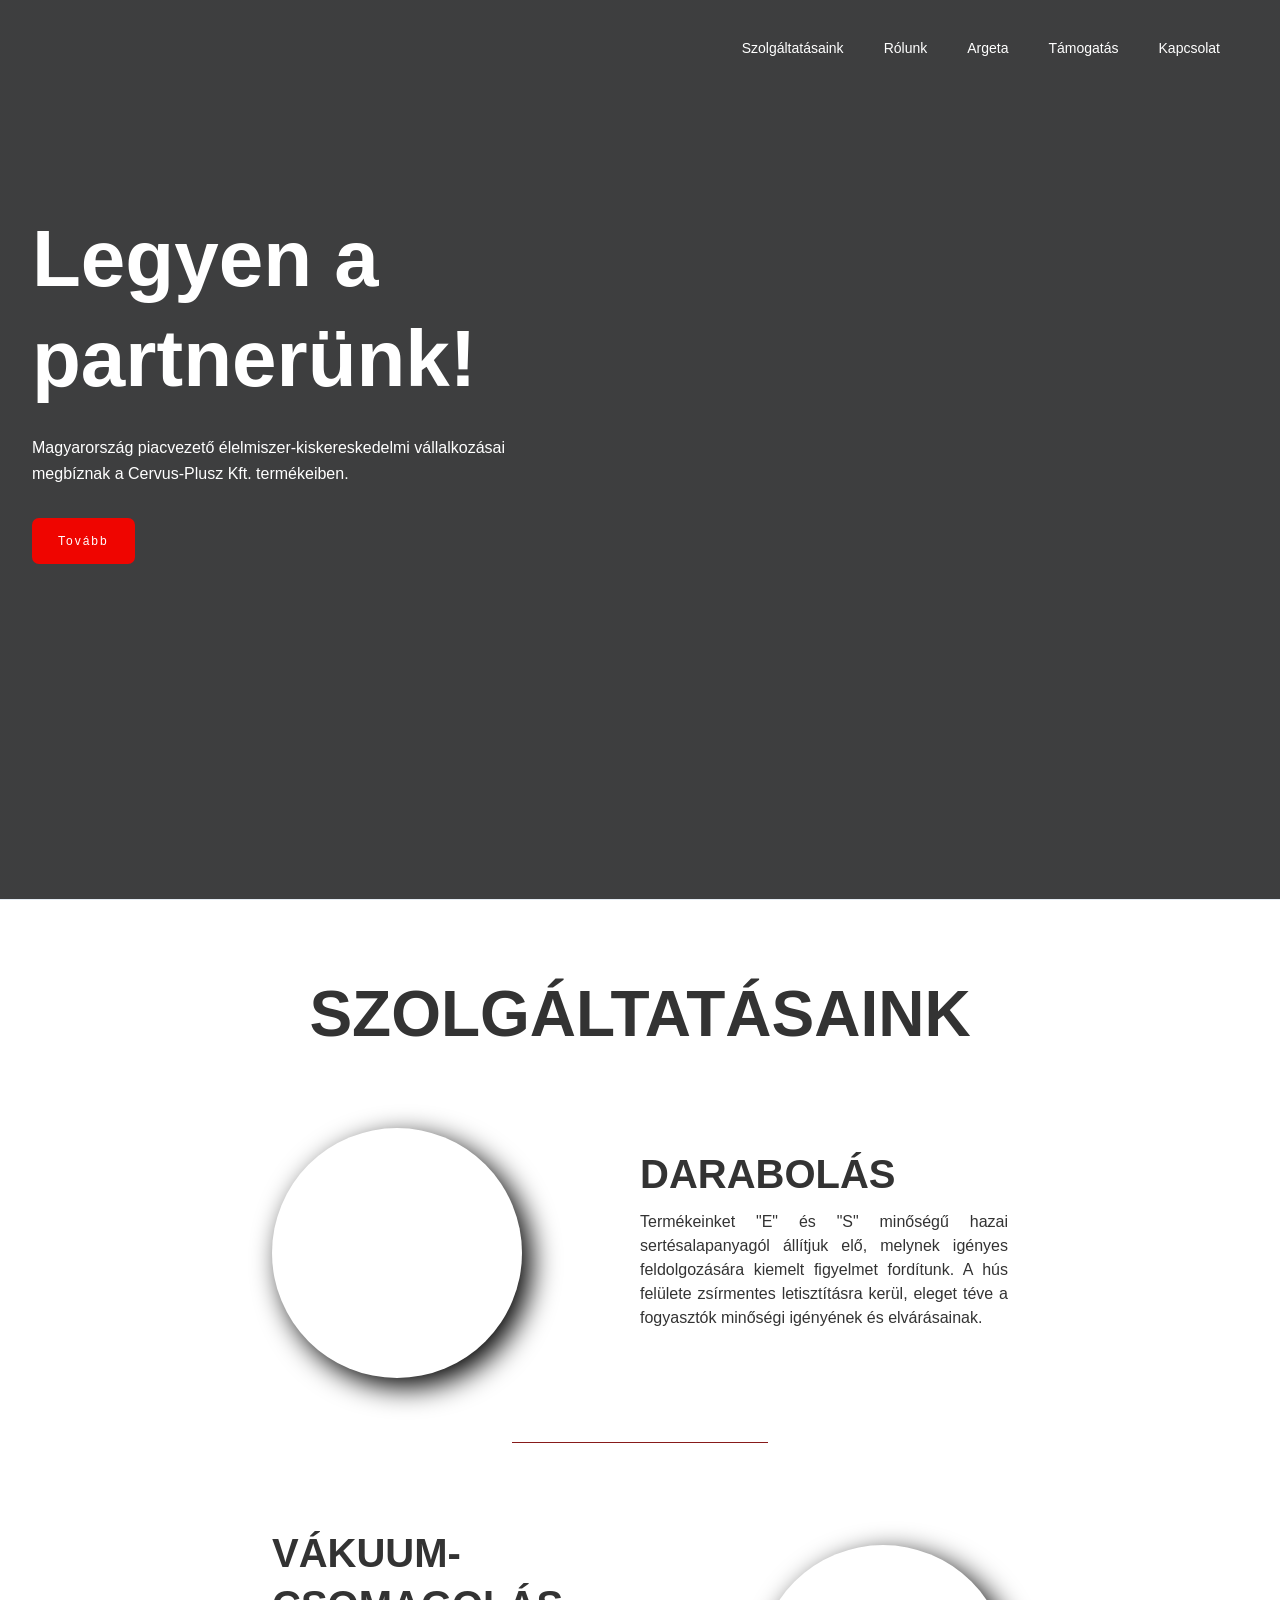
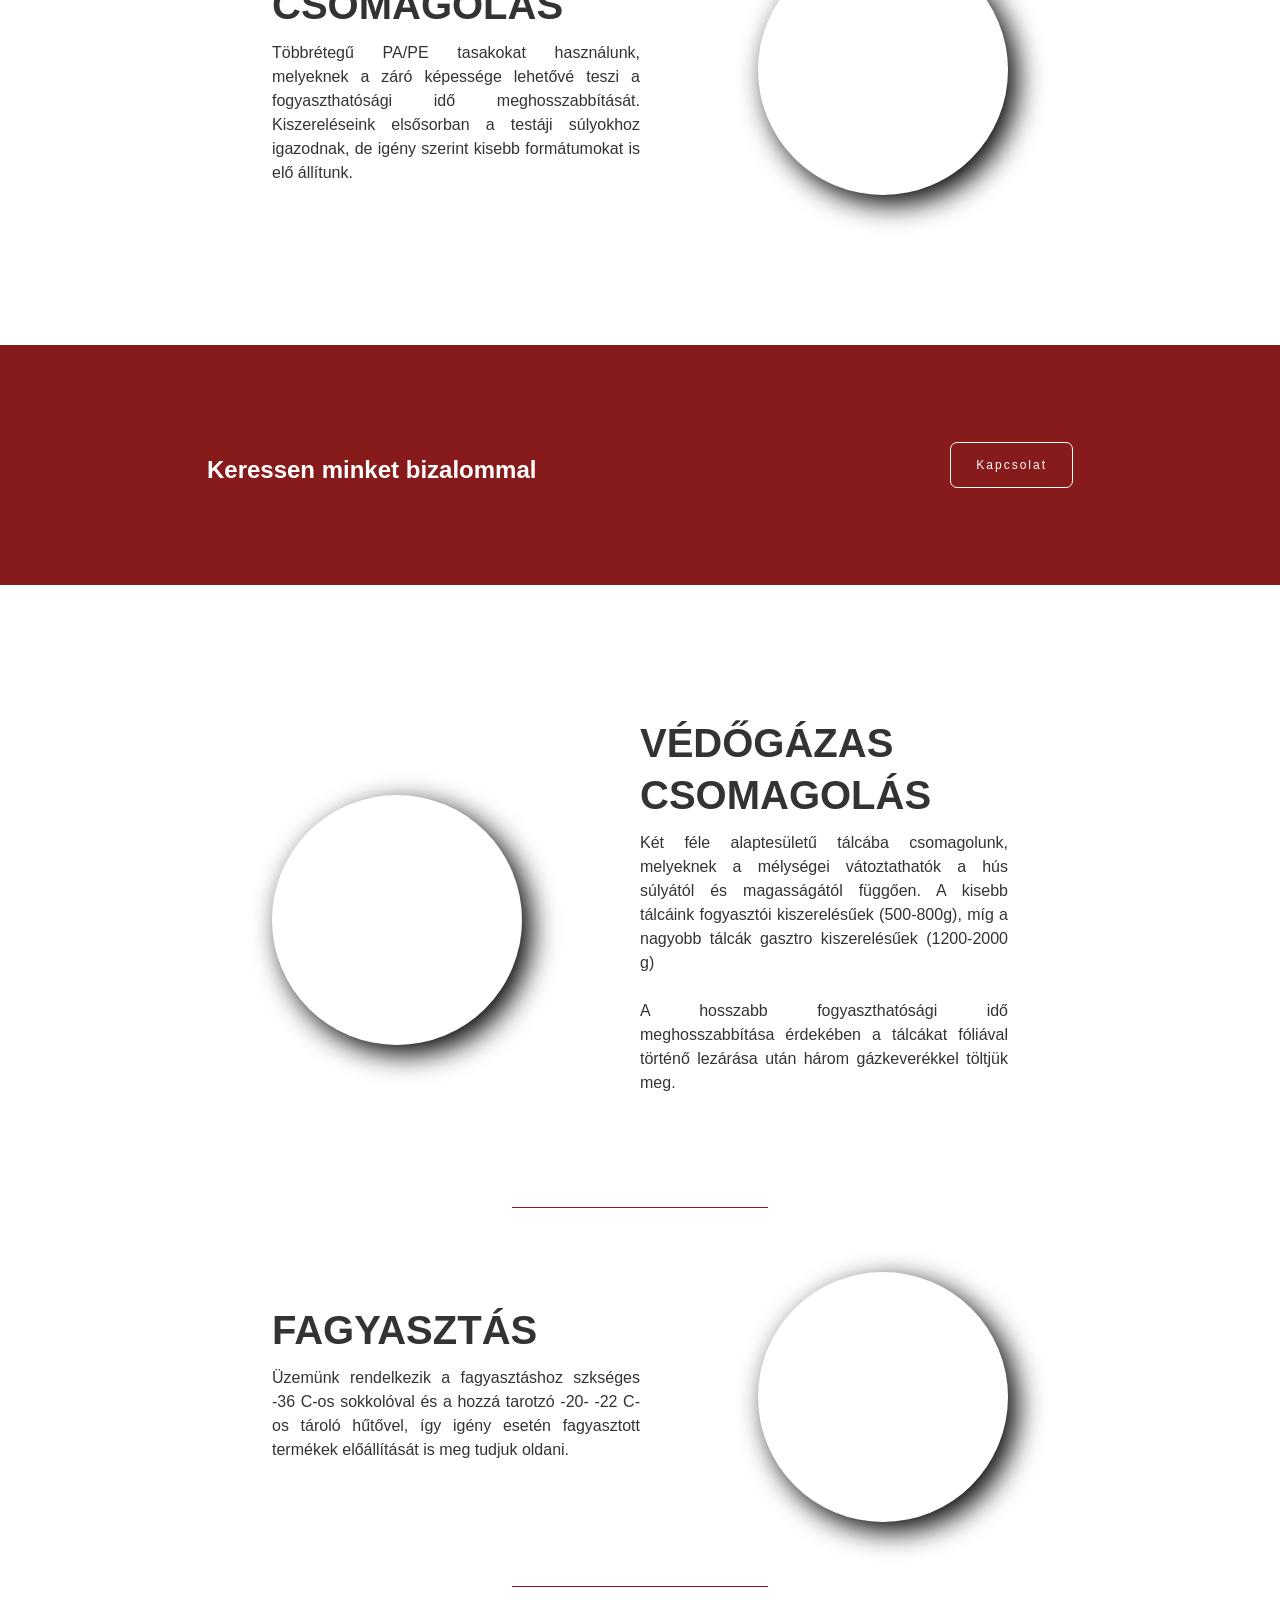
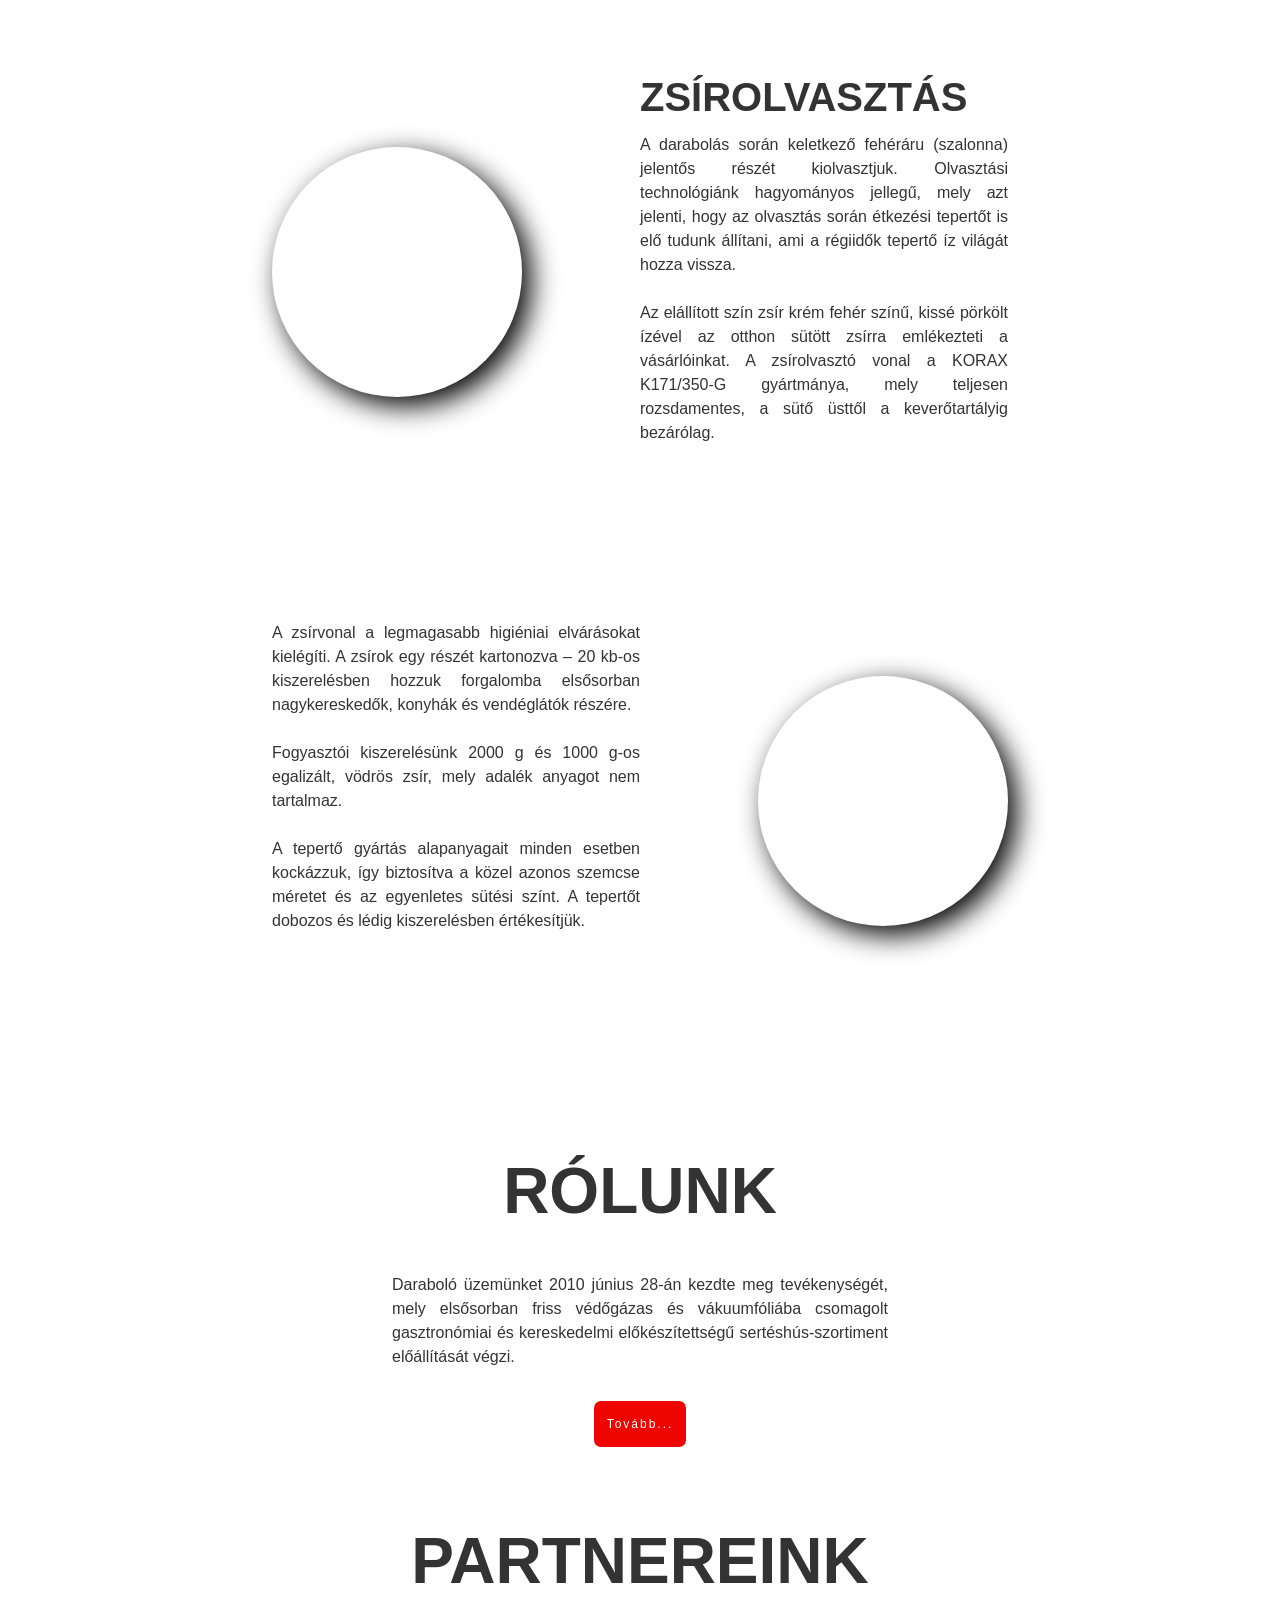
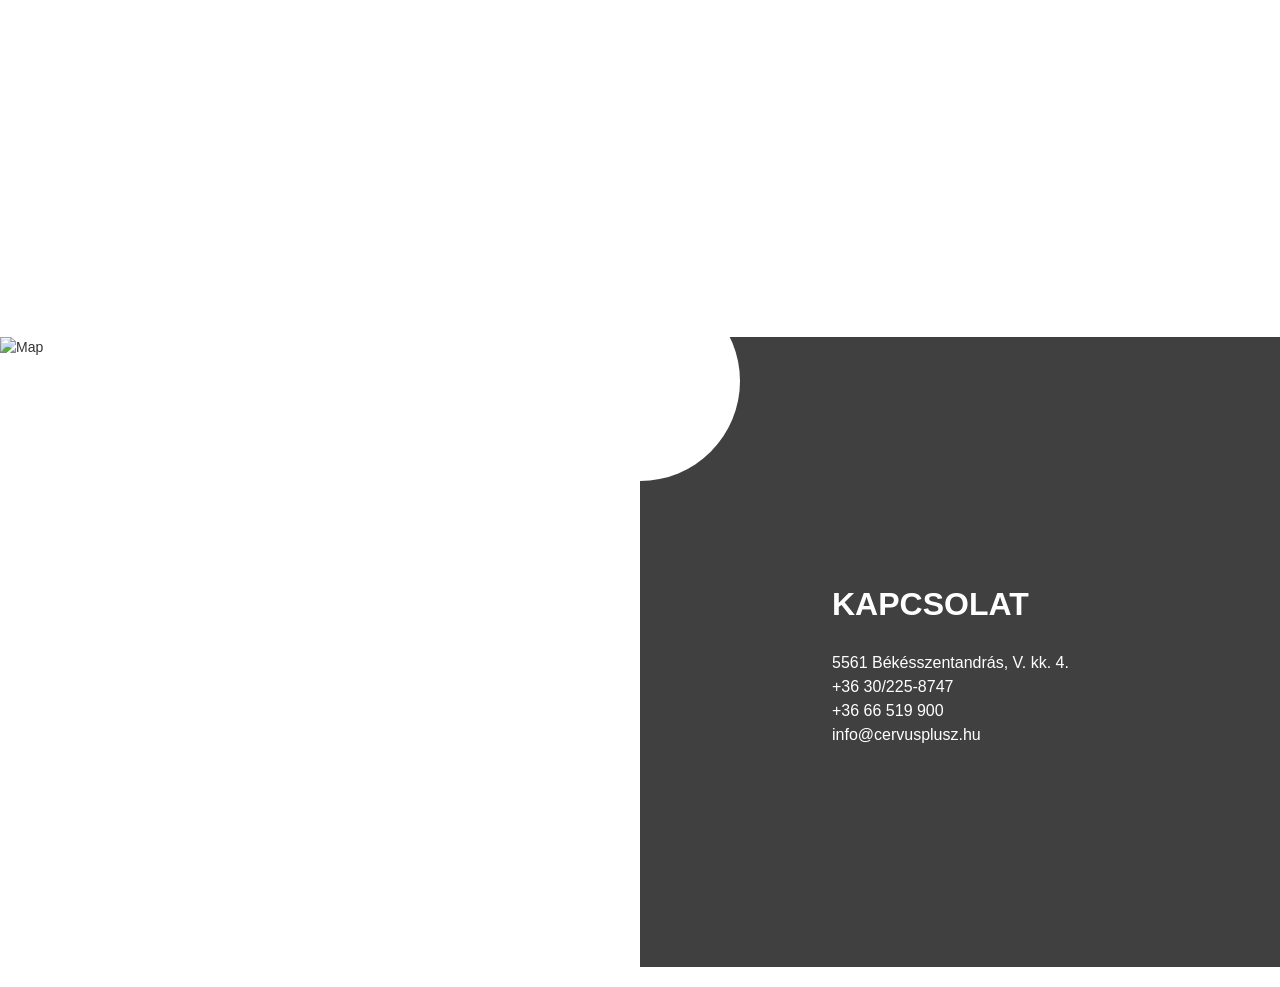
==== commit f902fcbe: "merge conflict" ====
--- a/public/index.html
+++ b/public/index.html
@@ -52,4 +52,4 @@
   <a class="nav-link w-nav-link" href="/contact.html">Kapcsolat</a>
 </nav>
 <div class="menu-button-2 w-nav-button">
-<div class="w-icon-nav-menu"></div></div></div></div><main class="main-wrapper" data-w-id="6778bd5b-704b-4b34-756d-25276c98923b" style="display: block;"><section class="section-hero wf-section"><div class="container"><div class="hero-wrapper"><div class="heading_mask"><h1 class="heading" data-w-id="3ee06220-c9d5-fa15-656b-d2159eff2280" style="-webkit-transform:translate3d(0, 110%, 0) scale3d(1, 1, 1) rotateX(0) rotateY(0) rotateZ(0) skew(0, 0);-moz-transform:translate3d(0, 110%, 0) scale3d(1, 1, 1) rotateX(0) rotateY(0) rotateZ(0) skew(0, 0);-ms-transform:translate3d(0, 110%, 0) scale3d(1, 1, 1) rotateX(0) rotateY(0) rotateZ(0) skew(0, 0);transform:translate3d(0, 110%, 0) scale3d(1, 1, 1) rotateX(0) rotateY(0) rotateZ(0) skew(0, 0)">Legyen a</h1></div><div class="heading_mask"><h1 class="heading" data-w-id="1f529aad-384d-e6c5-f024-7b42227a0194" style="-webkit-transform:translate3d(0, 110%, 0) scale3d(1, 1, 1) rotateX(0) rotateY(0) rotateZ(0) skew(0, 0);-moz-transform:translate3d(0, 110%, 0) scale3d(1, 1, 1) rotateX(0) rotateY(0) rotateZ(0) skew(0, 0);-ms-transform:translate3d(0, 110%, 0) scale3d(1, 1, 1) rotateX(0) rotateY(0) rotateZ(0) skew(0, 0);transform:translate3d(0, 110%, 0) scale3d(1, 1, 1) rotateX(0) rotateY(0) rotateZ(0) skew(0, 0)">partnerünk!</h1></div><p class="margin-bottom-24px" data-w-id="3ee06220-c9d5-fa15-656b-d2159eff2282" style="opacity:0">Magyarország piacvezető élelmiszer-kiskereskedelmi vállalkozásai megbíznak a Cervus-Plusz Kft. termékeiben.</p><a class="button-primary w-button" href="#solutions">Tovább</a></div></div><div class="social-proof desktop"><div class="social-proof_logo hero"><img src="https://uploads-ssl.webflow.com/63288ffcea75ba5e23334942/632a1357ec93a05ec4188057_auchan%20horizontal%20-%20black%20and%20white.png" loading="lazy" height alt></div><div class="social-proof_logo hero"><img src="https://uploads-ssl.webflow.com/63288ffcea75ba5e23334942/6328d7791553b71781f9c523_aldi1%201.png" loading="lazy" height alt></div><div class="social-proof_logo hero"><img src="https://uploads-ssl.webflow.com/63288ffcea75ba5e23334942/6328d77afd539b52eb1e0bc2_metro1.png" loading="lazy" height alt></div><div class="social-proof_logo hero"><img src="https://uploads-ssl.webflow.com/63288ffcea75ba5e23334942/6328d77a1553b743a9f9c524_teletal1.png" loading="lazy" height alt></div><div class="social-proof_logo hero"><img src="https://uploads-ssl.webflow.com/63288ffcea75ba5e23334942/6328d77ac43a8d74afd8c695_penny1.png" loading="lazy" height alt></div><div class="social-proof_logo hero"><img src="https://uploads-ssl.webflow.com/63288ffcea75ba5e23334942/6328d77af0316cf692bf70f0_coop11%201.png" loading="lazy" height alt></div><div class="social-proof_logo hero"><img src="https://uploads-ssl.webflow.com/63288ffcea75ba5e23334942/6328d7791ce215f726e1d966_spar112%201.png" loading="lazy" height alt></div></div><div class="social-proof tablet"><div class="social-proof_logo hero-tablet"><img src="https://uploads-ssl.webflow.com/63288ffcea75ba5e23334942/632a1357ec93a05ec4188057_auchan%20horizontal%20-%20black%20and%20white.png" loading="lazy" height alt></div><div class="social-proof_logo hero-tablet"><img src="https://uploads-ssl.webflow.com/63288ffcea75ba5e23334942/6328d7791553b71781f9c523_aldi1%201.png" loading="lazy" height alt></div><div class="social-proof_logo hero-tablet"><img src="https://uploads-ssl.webflow.com/63288ffcea75ba5e23334942/6328d77afd539b52eb1e0bc2_metro1.png" loading="lazy" height alt></div><div class="social-proof_logo hero-tablet"><img src="https://uploads-ssl.webflow.com/63288ffcea75ba5e23334942/6328d77a1553b743a9f9c524_teletal1.png" loading="lazy" height alt></div><div class="social-proof_logo hero-tablet"><img src="https://uploads-ssl.webflow.com/63288ffcea75ba5e23334942/6328d77ac43a8d74afd8c695_penny1.png" loading="lazy" height alt></div><div class="social-proof_logo hero-tablet"><img src="https://uploads-ssl.webflow.com/63288ffcea75ba5e23334942/6328d77af0316cf692bf70f0_coop11%201.png" loading="lazy" height alt></div><div class="social-proof_logo hero-tablet"><img src="https://uploads-ssl.webflow.com/63288ffcea75ba5e23334942/6328d7791ce215f726e1d966_spar112%201.png" loading="lazy" height alt></div></div></section><section class="section-solutions" id="solutions"><h2 class="heading-2">SZOLGÁLTATÁSAINK</h2><div class="solutions"><div class="solutions_image-container"><img class="solutions_image-image" src="https://uploads-ssl.webflow.com/63288ffcea75ba5e23334942/6328dbb265feb4334977ae65_darabolas.png" loading="lazy" width="300" height sizes="(max-width: 479px) 80vw, 250px" srcset="https://uploads-ssl.webflow.com/63288ffcea75ba5e23334942/6328dbb265feb4334977ae65_darabolas-p-500.png 500w, https://uploads-ssl.webflow.com/63288ffcea75ba5e23334942/6328dbb265feb4334977ae65_darabolas.png 571w" alt></div><div class="soutions_text-container"><h3 class="solutions_text-heading">DARABOLÁS</h3><div class="solutions_text">Termékeinket &quot;E&quot; és &quot;S&quot; minőségű hazai sertésalapanyagól állítjuk elő, melynek igényes feldolgozására kiemelt figyelmet fordítunk. A hús felülete zsírmentes letisztításra kerül, eleget téve a fogyasztók minőségi igényének és elvárásainak.</div></div></div><div class="divider"></div><div class="solutions"><div class="soutions_text-container"><h3 class="solutions_text-heading">VÁKUUM- CSOMAGOLÁS</h3><div class="solutions_text">Többrétegű PA/PE tasakokat használunk, melyeknek a záró képessége lehetővé teszi a fogyaszthatósági idő meghosszabbítását. Kiszereléseink elsősorban a testáji súlyokhoz igazodnak, de igény szerint kisebb formátumokat is elő állítunk.</div></div><div class="solutions_image-container"><img class="solutions_image-image" src="https://uploads-ssl.webflow.com/63288ffcea75ba5e23334942/6328dbb33a6fb638850d50b3_vakuumcsomagolas.png" loading="lazy" sizes="(max-width: 479px) 80vw, 250px" height srcset="https://uploads-ssl.webflow.com/63288ffcea75ba5e23334942/6328dbb33a6fb638850d50b3_vakuumcsomagolas-p-500.png 500w, https://uploads-ssl.webflow.com/63288ffcea75ba5e23334942/6328dbb33a6fb638850d50b3_vakuumcsomagolas.png 681w" alt></div></div><div class="solutions_cta-container"><img class="image-10" src="https://uploads-ssl.webflow.com/63288ffcea75ba5e23334942/632a24c947dba4cb6ce2debe_kivalo_minoseg_serteshus%201.png" loading="lazy" alt><div class="solutions_cta-container_block"><h3 class="heading-3">Keressen minket bizalommal</h3><a class="button-secondary w-button" href="/contact.html">Kapcsolat</a></div></div><div class="solutions"><div class="solutions_image-container"><img class="solutions_image-image" src="https://uploads-ssl.webflow.com/63288ffcea75ba5e23334942/6328dbb361c6a548b6426728_talcas.png" loading="lazy" sizes="(max-width: 479px) 80vw, 250px" height srcset="https://uploads-ssl.webflow.com/63288ffcea75ba5e23334942/6328dbb361c6a548b6426728_talcas-p-500.png 500w, https://uploads-ssl.webflow.com/63288ffcea75ba5e23334942/6328dbb361c6a548b6426728_talcas-p-800.png 800w, https://uploads-ssl.webflow.com/63288ffcea75ba5e23334942/6328dbb361c6a548b6426728_talcas.png 880w" alt></div><div class="soutions_text-container"><h3 class="solutions_text-heading">VÉDŐGÁZAS CSOMAGOLÁS</h3><div class="solutions_text">Két féle alaptesületű tálcába csomagolunk, melyeknek a mélységei vátoztathatók a hús súlyától és magasságától függően. A kisebb tálcáink fogyasztói kiszerelésűek (500-800g), míg a nagyobb tálcák gasztro kiszerelésűek (1200-2000 g) <br><br> A hosszabb fogyaszthatósági idő meghosszabbítása érdekében a tálcákat fóliával történő lezárása után három gázkeverékkel töltjük meg.</div></div></div><div class="divider"></div><div class="solutions"><div class="soutions_text-container"><h3 class="solutions_text-heading">FAGYASZTÁS</h3><div class="solutions_text">Üzemünk rendelkezik a fagyasztáshoz szkséges -36 C-os sokkolóval és a hozzá tarotzó -20- -22 C-os tároló hűtővel, így igény esetén fagyasztott termékek előállítását is meg tudjuk oldani.</div></div><div class="solutions_image-container"><img class="solutions_image-image" src="https://uploads-ssl.webflow.com/63288ffcea75ba5e23334942/6328dbb33efdcf075ad96d71_fagyasztas.png" loading="lazy" sizes="(max-width: 479px) 80vw, 250px" height srcset="https://uploads-ssl.webflow.com/63288ffcea75ba5e23334942/6328dbb33efdcf075ad96d71_fagyasztas-p-500.png 500w, https://uploads-ssl.webflow.com/63288ffcea75ba5e23334942/6328dbb33efdcf075ad96d71_fagyasztas.png 644w" alt></div></div><div class="divider"></div><div class="solutions"><div class="solutions_image-container"><img class="solutions_image-image" src="https://uploads-ssl.webflow.com/63288ffcea75ba5e23334942/6328dbb27095106550f9528b_sertesszsir.png" loading="lazy" sizes="(max-width: 479px) 80vw, 250px" height srcset="https://uploads-ssl.webflow.com/63288ffcea75ba5e23334942/6328dbb27095106550f9528b_sertesszsir-p-500.png 500w, https://uploads-ssl.webflow.com/63288ffcea75ba5e23334942/6328dbb27095106550f9528b_sertesszsir.png 684w" alt></div><div class="soutions_text-container"><h3 class="solutions_text-heading">ZSÍROLVASZTÁS</h3><div class="solutions_text">A darabolás során keletkező fehéráru (szalonna) jelentős részét kiolvasztjuk. Olvasztási technológiánk hagyományos jellegű, mely azt jelenti, hogy az olvasztás során étkezési tepertőt is elő tudunk állítani, ami a régiidők tepertő íz világát hozza vissza. <br><br> Az elállított szín zsír krém fehér színű, kissé pörkölt ízével az otthon sütött zsírra emlékezteti a vásárlóinkat. A zsírolvasztó vonal a KORAX K171/350-G gyártmánya, mely teljesen rozsdamentes, a sütő üsttől a keverőtartályig bezárólag.</div></div></div><div class="solutions"><div class="soutions_text-container"><div class="solutions_text">A zsírvonal a legmagasabb higiéniai elvárásokat kielégíti. A zsírok egy részét kartonozva – 20 kb-os kiszerelésben hozzuk forgalomba elsősorban nagykereskedők, konyhák és vendéglátók részére. <br><br> Fogyasztói kiszerelésünk 2000 g és 1000 g-os egalizált, vödrös zsír, mely adalék anyagot nem tartalmaz. <br><br> A tepertő gyártás alapanyagait minden esetben kockázzuk, így biztosítva a közel azonos szemcse méretet és az egyenletes sütési színt. A tepertőt dobozos és lédig kiszerelésben értékesítjük.</div></div><div class="solutions_image-container"><img class="solutions_image-image" src="https://uploads-ssl.webflow.com/63288ffcea75ba5e23334942/6328dbb28f24dfc0f85717d5_teperto.png" loading="lazy" sizes="(max-width: 479px) 80vw, 250px" height srcset="https://uploads-ssl.webflow.com/63288ffcea75ba5e23334942/6328dbb28f24dfc0f85717d5_teperto-p-500.png 500w, https://uploads-ssl.webflow.com/63288ffcea75ba5e23334942/6328dbb28f24dfc0f85717d5_teperto.png 684w" alt></div></div></section><section class="section-factory" id="factory"><div class="section-factory_container"><img src="https://uploads-ssl.webflow.com/63288ffcea75ba5e23334942/6328e0f1d0e8a8310ad782c9_HACCP%201.png" loading="lazy" alt><img src="https://uploads-ssl.webflow.com/63288ffcea75ba5e23334942/6328e3282426b0c7e8ae848b_SGS_SA.png" loading="lazy" alt><img src="https://uploads-ssl.webflow.com/63288ffcea75ba5e23334942/6328e0f11553b75d03fa283c_IFS-Food.png" loading="lazy" alt></div></section><section class="section-about" id="about"><h2 class="heading-2">RÓLUNK</h2><div class="text-block">Daraboló üzemünket 2010 június 28-án kezdte meg tevékenységét, mely elsősorban friss védőgázas és vákuumfóliába csomagolt gasztronómiai és kereskedelmi előkészítettségű sertéshús-szortiment előállítását végzi.</div><a class="button-primary2 white w-button" href="/about.html">Tovább...</a></section><section class="section-testimonials" id="testimonilas"><h2 class="heading-2">PARTNEREINK</h2><div class="social-proof-colour"><div class="social-proof_logo first"><img class="image-9" src="https://uploads-ssl.webflow.com/63288ffcea75ba5e23334942/6328e627e8337009f07a53a9_auchan%20vertical.png" loading="lazy" height alt></div><div class="social-proof_logo first"><img class="image-8" src="https://uploads-ssl.webflow.com/63288ffcea75ba5e23334942/6328e6271ee8359c39867a44_telet%C3%A1l%201.png" loading="lazy" height alt></div><div class="social-proof_logo first"><img class="image-6" src="https://uploads-ssl.webflow.com/63288ffcea75ba5e23334942/6328e6270685c2c1765d75f0_aldipng%201.png" loading="lazy" height alt></div><div class="social-proof_logo first"><img class="image-7" src="https://uploads-ssl.webflow.com/63288ffcea75ba5e23334942/6328e62779f5555153bb4d95_sapar%20vertical%202.png" loading="lazy" height alt></div></div><div class="social-proof-colour second"><div class="social-proof_logo"><img class="image-2" src="https://uploads-ssl.webflow.com/63288ffcea75ba5e23334942/6328e6276ca9b619bedfeb2f_Penny-Logo.png" loading="lazy" height="50" alt></div><div class="social-proof_logo"><img src="https://uploads-ssl.webflow.com/63288ffcea75ba5e23334942/6328e627214e8d9ab7af7017_coop.png" loading="lazy" height="70" alt></div><div class="social-proof_logo"><img src="https://uploads-ssl.webflow.com/63288ffcea75ba5e23334942/6328e626857bd92c68439cab_Logo_METRO.png" loading="lazy" height="50" alt></div></div><div class="social-proof-colour mobile"><div class="social-proof_logo"><img class="image-2" src="https://uploads-ssl.webflow.com/63288ffcea75ba5e23334942/6328e6276ca9b619bedfeb2f_Penny-Logo.png" loading="lazy" width="200" height alt></div><div class="social-proof_logo"><img src="https://uploads-ssl.webflow.com/63288ffcea75ba5e23334942/6328e627214e8d9ab7af7017_coop.png" loading="lazy" width="200" height alt></div><div class="social-proof_logo"><img src="https://uploads-ssl.webflow.com/63288ffcea75ba5e23334942/6328e626857bd92c68439cab_Logo_METRO.png" loading="lazy" width="200" height alt></div></div></section><div class="cd-popup"><div class="cd-popup-container"><div class="modal-wrapper"><div class="modal jquery"><div class="modal-content"><h2 class="modal-heading">Az Argeta termékek kizárólagos forgalmazója <span class="fc-secondary"></span></h2><ul class="modal-list" role="list"><li><div class="modal-checklist-item"><div class="modal-checklist-icon w-embed"><svg width="32" height="32" viewbox="0 0 24 23" fill="none" xmlns="http://www.w3.org/2000/svg"><circle cx="11.9102" cy="11.292" r="10.115" stroke="currentColor" stroke-width="2"></circle><path d="M8.08948 12.334L11.2156 15.4601L15.3837 7.81857" stroke="currentColor" stroke-width="2" stroke-linecap="round" stroke-linejoin="round"></path></svg></div><div>Pálmaolaj mentes</div></div></li><li><div class="modal-checklist-item"><div class="modal-checklist-icon green w-embed"><svg width="32" height="32" viewbox="0 0 24 23" fill="none" xmlns="http://www.w3.org/2000/svg"><circle cx="11.9102" cy="11.292" r="10.115" stroke="currentColor" stroke-width="2"></circle><path d="M8.08948 12.334L11.2156 15.4601L15.3837 7.81857" stroke="currentColor" stroke-width="2" stroke-linecap="round" stroke-linejoin="round"></path></svg></div><div>Gluténmentes</div></div></li><li><div class="modal-checklist-item"><div class="modal-checklist-icon pink w-embed"><svg width="32" height="32" viewbox="0 0 24 23" fill="none" xmlns="http://www.w3.org/2000/svg"><circle cx="11.9102" cy="11.292" r="10.115" stroke="currentColor" stroke-width="2"></circle><path d="M8.08948 12.334L11.2156 15.4601L15.3837 7.81857" stroke="currentColor" stroke-width="2" stroke-linecap="round" stroke-linejoin="round"></path></svg></div><div>Tartósítószer mentes</div></div></li><li><div class="modal-checklist-item"><div class="modal-checklist-icon w-embed"><svg width="32" height="32" viewbox="0 0 24 23" fill="none" xmlns="http://www.w3.org/2000/svg"><circle cx="11.9102" cy="11.292" r="10.115" stroke="currentColor" stroke-width="2"></circle><path d="M8.08948 12.334L11.2156 15.4601L15.3837 7.81857" stroke="currentColor" stroke-width="2" stroke-linecap="round" stroke-linejoin="round"></path></svg></div><div>Mesterséges színezék mentes</div></div></li><li><div class="modal-checklist-item"><div class="modal-checklist-icon orange w-embed"><svg width="32" height="32" viewbox="0 0 24 23" fill="none" xmlns="http://www.w3.org/2000/svg"><circle cx="11.9102" cy="11.292" r="10.115" stroke="currentColor" stroke-width="2"></circle><path d="M8.08948 12.334L11.2156 15.4601L15.3837 7.81857" stroke="currentColor" stroke-width="2" stroke-linecap="round" stroke-linejoin="round"></path></svg></div><div>Ízfokozómentes</div></div></li></ul><a class="button-primary2 w-button" href="/argeta.html">További információk</a></div><img class="konzerv" src="/asset/argeta-front.png" loading="lazy" sizes="(max-width: 479px) 78vw, 200px" alt><div class="background-wrapper"><img class="background" src="/asset/argeta-bg.png" loading="lazy" sizes="(max-width: 767px) 100vw, (max-width: 991px) 228.921875px, 381.28125px" alt></div><div class="code-embed w-embed"><a class="cd-popup-close img-replace" href="#0">Close</a></div></div></div></div></div><div class="w-embed"></div></main><div class="footer"><div class="footer-logo-container"><div class="footer-logo-container_middle"><img class="fooger-logo" src="https://uploads-ssl.webflow.com/63288ffcea75ba5e23334942/6328d4571553b75549f9930f_logo-black.png" loading="lazy" alt></div></div><div class="footer-map-container"><div class="map"><img class="map" src="https://uploads-ssl.webflow.com/64938dbddbd654c9cb8319c7/6694fb229c42e56981605773_cervus-map.webp" alt="Map"></div></div><div class="footer-contact-container"><h3 class="heading-4">Kapcsolat</h3><div class="contact"><a href="https://maps.app.goo.gl/7RwDzWRtxJFWtQaA6" target="_blank" rel="noopener noreferrer">5561 Békésszentandrás, V. kk. 4.</a></div><div class="contact">+36 30/225-8747</div><div class="contact">+36 66 519 900</div><div class="contact">info@cervusplusz.hu</div></div></div></div><script src="https://d3e54v103j8qbb.cloudfront.net/js/jquery-3.5.1.min.dc5e7f18c8.js?site=63288ffcea75ba5e23334942" type="text/javascript" integrity="sha256-9/aliU8dGd2tb6OSsuzixeV4y/faTqgFtohetphbbj0=" crossorigin="anonymous"></script><script src="main.js" type="text/javascript"></script><!--[if lte IE 9]><script src="//cdnjs.cloudflare.com/ajax/libs/placeholders/3.0.2/placeholders.min.js"></script><![endif]--></body></html>+<div class="w-icon-nav-menu"></div></div></div></div><main class="main-wrapper" data-w-id="6778bd5b-704b-4b34-756d-25276c98923b" style="display: block;"><section class="section-hero wf-section"><div class="container"><div class="hero-wrapper"><div class="heading_mask"><h1 class="heading" data-w-id="3ee06220-c9d5-fa15-656b-d2159eff2280" style="-webkit-transform:translate3d(0, 110%, 0) scale3d(1, 1, 1) rotateX(0) rotateY(0) rotateZ(0) skew(0, 0);-moz-transform:translate3d(0, 110%, 0) scale3d(1, 1, 1) rotateX(0) rotateY(0) rotateZ(0) skew(0, 0);-ms-transform:translate3d(0, 110%, 0) scale3d(1, 1, 1) rotateX(0) rotateY(0) rotateZ(0) skew(0, 0);transform:translate3d(0, 110%, 0) scale3d(1, 1, 1) rotateX(0) rotateY(0) rotateZ(0) skew(0, 0)">Legyen a</h1></div><div class="heading_mask"><h1 class="heading" data-w-id="1f529aad-384d-e6c5-f024-7b42227a0194" style="-webkit-transform:translate3d(0, 110%, 0) scale3d(1, 1, 1) rotateX(0) rotateY(0) rotateZ(0) skew(0, 0);-moz-transform:translate3d(0, 110%, 0) scale3d(1, 1, 1) rotateX(0) rotateY(0) rotateZ(0) skew(0, 0);-ms-transform:translate3d(0, 110%, 0) scale3d(1, 1, 1) rotateX(0) rotateY(0) rotateZ(0) skew(0, 0);transform:translate3d(0, 110%, 0) scale3d(1, 1, 1) rotateX(0) rotateY(0) rotateZ(0) skew(0, 0)">partnerünk!</h1></div><p class="margin-bottom-24px" data-w-id="3ee06220-c9d5-fa15-656b-d2159eff2282" style="opacity:0">Magyarország piacvezető élelmiszer-kiskereskedelmi vállalkozásai megbíznak a Cervus-Plusz Kft. termékeiben.</p><a class="button-primary w-button" href="#solutions">Tovább</a></div></div><div class="social-proof desktop"><div class="social-proof_logo hero"><img src="https://uploads-ssl.webflow.com/63288ffcea75ba5e23334942/632a1357ec93a05ec4188057_auchan%20horizontal%20-%20black%20and%20white.png" loading="lazy" height alt></div><div class="social-proof_logo hero"><img src="https://uploads-ssl.webflow.com/63288ffcea75ba5e23334942/6328d7791553b71781f9c523_aldi1%201.png" loading="lazy" height alt></div><div class="social-proof_logo hero"><img src="https://uploads-ssl.webflow.com/63288ffcea75ba5e23334942/6328d77afd539b52eb1e0bc2_metro1.png" loading="lazy" height alt></div><div class="social-proof_logo hero"><img src="https://uploads-ssl.webflow.com/63288ffcea75ba5e23334942/6328d77a1553b743a9f9c524_teletal1.png" loading="lazy" height alt></div><div class="social-proof_logo hero"><img src="https://uploads-ssl.webflow.com/63288ffcea75ba5e23334942/6328d77ac43a8d74afd8c695_penny1.png" loading="lazy" height alt></div><div class="social-proof_logo hero"><img src="https://uploads-ssl.webflow.com/63288ffcea75ba5e23334942/6328d77af0316cf692bf70f0_coop11%201.png" loading="lazy" height alt></div><div class="social-proof_logo hero"><img src="https://uploads-ssl.webflow.com/63288ffcea75ba5e23334942/6328d7791ce215f726e1d966_spar112%201.png" loading="lazy" height alt></div></div><div class="social-proof tablet"><div class="social-proof_logo hero-tablet"><img src="https://uploads-ssl.webflow.com/63288ffcea75ba5e23334942/632a1357ec93a05ec4188057_auchan%20horizontal%20-%20black%20and%20white.png" loading="lazy" height alt></div><div class="social-proof_logo hero-tablet"><img src="https://uploads-ssl.webflow.com/63288ffcea75ba5e23334942/6328d7791553b71781f9c523_aldi1%201.png" loading="lazy" height alt></div><div class="social-proof_logo hero-tablet"><img src="https://uploads-ssl.webflow.com/63288ffcea75ba5e23334942/6328d77afd539b52eb1e0bc2_metro1.png" loading="lazy" height alt></div><div class="social-proof_logo hero-tablet"><img src="https://uploads-ssl.webflow.com/63288ffcea75ba5e23334942/6328d77a1553b743a9f9c524_teletal1.png" loading="lazy" height alt></div><div class="social-proof_logo hero-tablet"><img src="https://uploads-ssl.webflow.com/63288ffcea75ba5e23334942/6328d77ac43a8d74afd8c695_penny1.png" loading="lazy" height alt></div><div class="social-proof_logo hero-tablet"><img src="https://uploads-ssl.webflow.com/63288ffcea75ba5e23334942/6328d77af0316cf692bf70f0_coop11%201.png" loading="lazy" height alt></div><div class="social-proof_logo hero-tablet"><img src="https://uploads-ssl.webflow.com/63288ffcea75ba5e23334942/6328d7791ce215f726e1d966_spar112%201.png" loading="lazy" height alt></div></div></section><section class="section-solutions" id="solutions"><h2 class="heading-2">SZOLGÁLTATÁSAINK</h2><div class="solutions"><div class="solutions_image-container"><img class="solutions_image-image" src="https://uploads-ssl.webflow.com/63288ffcea75ba5e23334942/6328dbb265feb4334977ae65_darabolas.png" loading="lazy" width="300" height sizes="(max-width: 479px) 80vw, 250px" srcset="https://uploads-ssl.webflow.com/63288ffcea75ba5e23334942/6328dbb265feb4334977ae65_darabolas-p-500.png 500w, https://uploads-ssl.webflow.com/63288ffcea75ba5e23334942/6328dbb265feb4334977ae65_darabolas.png 571w" alt></div><div class="soutions_text-container"><h3 class="solutions_text-heading">DARABOLÁS</h3><div class="solutions_text">Termékeinket &quot;E&quot; és &quot;S&quot; minőségű hazai sertésalapanyagól állítjuk elő, melynek igényes feldolgozására kiemelt figyelmet fordítunk. A hús felülete zsírmentes letisztításra kerül, eleget téve a fogyasztók minőségi igényének és elvárásainak.</div></div></div><div class="divider"></div><div class="solutions"><div class="soutions_text-container"><h3 class="solutions_text-heading">VÁKUUM- CSOMAGOLÁS</h3><div class="solutions_text">Többrétegű PA/PE tasakokat használunk, melyeknek a záró képessége lehetővé teszi a fogyaszthatósági idő meghosszabbítását. Kiszereléseink elsősorban a testáji súlyokhoz igazodnak, de igény szerint kisebb formátumokat is elő állítunk.</div></div><div class="solutions_image-container"><img class="solutions_image-image" src="https://uploads-ssl.webflow.com/63288ffcea75ba5e23334942/6328dbb33a6fb638850d50b3_vakuumcsomagolas.png" loading="lazy" sizes="(max-width: 479px) 80vw, 250px" height srcset="https://uploads-ssl.webflow.com/63288ffcea75ba5e23334942/6328dbb33a6fb638850d50b3_vakuumcsomagolas-p-500.png 500w, https://uploads-ssl.webflow.com/63288ffcea75ba5e23334942/6328dbb33a6fb638850d50b3_vakuumcsomagolas.png 681w" alt></div></div><div class="solutions_cta-container"><img class="image-10" src="https://uploads-ssl.webflow.com/63288ffcea75ba5e23334942/632a24c947dba4cb6ce2debe_kivalo_minoseg_serteshus%201.png" loading="lazy" alt><div class="solutions_cta-container_block"><h3 class="heading-3">Keressen minket bizalommal</h3><a class="button-secondary w-button" href="/contact.html">Kapcsolat</a></div></div><div class="solutions"><div class="solutions_image-container"><img class="solutions_image-image" src="https://uploads-ssl.webflow.com/63288ffcea75ba5e23334942/6328dbb361c6a548b6426728_talcas.png" loading="lazy" sizes="(max-width: 479px) 80vw, 250px" height srcset="https://uploads-ssl.webflow.com/63288ffcea75ba5e23334942/6328dbb361c6a548b6426728_talcas-p-500.png 500w, https://uploads-ssl.webflow.com/63288ffcea75ba5e23334942/6328dbb361c6a548b6426728_talcas-p-800.png 800w, https://uploads-ssl.webflow.com/63288ffcea75ba5e23334942/6328dbb361c6a548b6426728_talcas.png 880w" alt></div><div class="soutions_text-container"><h3 class="solutions_text-heading">VÉDŐGÁZAS CSOMAGOLÁS</h3><div class="solutions_text">Két féle alaptesületű tálcába csomagolunk, melyeknek a mélységei vátoztathatók a hús súlyától és magasságától függően. A kisebb tálcáink fogyasztói kiszerelésűek (500-800g), míg a nagyobb tálcák gasztro kiszerelésűek (1200-2000 g) <br><br> A hosszabb fogyaszthatósági idő meghosszabbítása érdekében a tálcákat fóliával történő lezárása után három gázkeverékkel töltjük meg.</div></div></div><div class="divider"></div><div class="solutions"><div class="soutions_text-container"><h3 class="solutions_text-heading">FAGYASZTÁS</h3><div class="solutions_text">Üzemünk rendelkezik a fagyasztáshoz szkséges -36 C-os sokkolóval és a hozzá tarotzó -20- -22 C-os tároló hűtővel, így igény esetén fagyasztott termékek előállítását is meg tudjuk oldani.</div></div><div class="solutions_image-container"><img class="solutions_image-image" src="https://uploads-ssl.webflow.com/63288ffcea75ba5e23334942/6328dbb33efdcf075ad96d71_fagyasztas.png" loading="lazy" sizes="(max-width: 479px) 80vw, 250px" height srcset="https://uploads-ssl.webflow.com/63288ffcea75ba5e23334942/6328dbb33efdcf075ad96d71_fagyasztas-p-500.png 500w, https://uploads-ssl.webflow.com/63288ffcea75ba5e23334942/6328dbb33efdcf075ad96d71_fagyasztas.png 644w" alt></div></div><div class="divider"></div><div class="solutions"><div class="solutions_image-container"><img class="solutions_image-image" src="https://uploads-ssl.webflow.com/63288ffcea75ba5e23334942/6328dbb27095106550f9528b_sertesszsir.png" loading="lazy" sizes="(max-width: 479px) 80vw, 250px" height srcset="https://uploads-ssl.webflow.com/63288ffcea75ba5e23334942/6328dbb27095106550f9528b_sertesszsir-p-500.png 500w, https://uploads-ssl.webflow.com/63288ffcea75ba5e23334942/6328dbb27095106550f9528b_sertesszsir.png 684w" alt></div><div class="soutions_text-container"><h3 class="solutions_text-heading">ZSÍROLVASZTÁS</h3><div class="solutions_text">A darabolás során keletkező fehéráru (szalonna) jelentős részét kiolvasztjuk. Olvasztási technológiánk hagyományos jellegű, mely azt jelenti, hogy az olvasztás során étkezési tepertőt is elő tudunk állítani, ami a régiidők tepertő íz világát hozza vissza. <br><br> Az elállított szín zsír krém fehér színű, kissé pörkölt ízével az otthon sütött zsírra emlékezteti a vásárlóinkat. A zsírolvasztó vonal a KORAX K171/350-G gyártmánya, mely teljesen rozsdamentes, a sütő üsttől a keverőtartályig bezárólag.</div></div></div><div class="solutions"><div class="soutions_text-container"><div class="solutions_text">A zsírvonal a legmagasabb higiéniai elvárásokat kielégíti. A zsírok egy részét kartonozva – 20 kb-os kiszerelésben hozzuk forgalomba elsősorban nagykereskedők, konyhák és vendéglátók részére. <br><br> Fogyasztói kiszerelésünk 2000 g és 1000 g-os egalizált, vödrös zsír, mely adalék anyagot nem tartalmaz. <br><br> A tepertő gyártás alapanyagait minden esetben kockázzuk, így biztosítva a közel azonos szemcse méretet és az egyenletes sütési színt. A tepertőt dobozos és lédig kiszerelésben értékesítjük.</div></div><div class="solutions_image-container"><img class="solutions_image-image" src="https://uploads-ssl.webflow.com/63288ffcea75ba5e23334942/6328dbb28f24dfc0f85717d5_teperto.png" loading="lazy" sizes="(max-width: 479px) 80vw, 250px" height srcset="https://uploads-ssl.webflow.com/63288ffcea75ba5e23334942/6328dbb28f24dfc0f85717d5_teperto-p-500.png 500w, https://uploads-ssl.webflow.com/63288ffcea75ba5e23334942/6328dbb28f24dfc0f85717d5_teperto.png 684w" alt></div></div></section><section class="section-factory" id="factory"><div class="section-factory_container"><img src="https://uploads-ssl.webflow.com/63288ffcea75ba5e23334942/6328e0f1d0e8a8310ad782c9_HACCP%201.png" loading="lazy" alt><img src="https://uploads-ssl.webflow.com/63288ffcea75ba5e23334942/6328e3282426b0c7e8ae848b_SGS_SA.png" loading="lazy" alt><img src="https://uploads-ssl.webflow.com/63288ffcea75ba5e23334942/6328e0f11553b75d03fa283c_IFS-Food.png" loading="lazy" alt></div></section><section class="section-about" id="about"><h2 class="heading-2">RÓLUNK</h2><div class="text-block">Daraboló üzemünket 2010 június 28-án kezdte meg tevékenységét, mely elsősorban friss védőgázas és vákuumfóliába csomagolt gasztronómiai és kereskedelmi előkészítettségű sertéshús-szortiment előállítását végzi.</div><a class="button-primary2 white w-button" href="/about.html">Tovább...</a></section><section class="section-testimonials" id="testimonilas"><h2 class="heading-2">PARTNEREINK</h2><div class="social-proof-colour"><div class="social-proof_logo first"><img class="image-9" src="https://uploads-ssl.webflow.com/63288ffcea75ba5e23334942/6328e627e8337009f07a53a9_auchan%20vertical.png" loading="lazy" height alt></div><div class="social-proof_logo first"><img class="image-8" src="https://uploads-ssl.webflow.com/63288ffcea75ba5e23334942/6328e6271ee8359c39867a44_telet%C3%A1l%201.png" loading="lazy" height alt></div><div class="social-proof_logo first"><img class="image-6" src="https://uploads-ssl.webflow.com/63288ffcea75ba5e23334942/6328e6270685c2c1765d75f0_aldipng%201.png" loading="lazy" height alt></div><div class="social-proof_logo first"><img class="image-7" src="https://uploads-ssl.webflow.com/63288ffcea75ba5e23334942/6328e62779f5555153bb4d95_sapar%20vertical%202.png" loading="lazy" height alt></div></div><div class="social-proof-colour second"><div class="social-proof_logo"><img class="image-2" src="https://uploads-ssl.webflow.com/63288ffcea75ba5e23334942/6328e6276ca9b619bedfeb2f_Penny-Logo.png" loading="lazy" height="50" alt></div><div class="social-proof_logo"><img src="https://uploads-ssl.webflow.com/63288ffcea75ba5e23334942/6328e627214e8d9ab7af7017_coop.png" loading="lazy" height="70" alt></div><div class="social-proof_logo"><img src="https://uploads-ssl.webflow.com/63288ffcea75ba5e23334942/6328e626857bd92c68439cab_Logo_METRO.png" loading="lazy" height="50" alt></div></div><div class="social-proof-colour mobile"><div class="social-proof_logo"><img class="image-2" src="https://uploads-ssl.webflow.com/63288ffcea75ba5e23334942/6328e6276ca9b619bedfeb2f_Penny-Logo.png" loading="lazy" width="200" height alt></div><div class="social-proof_logo"><img src="https://uploads-ssl.webflow.com/63288ffcea75ba5e23334942/6328e627214e8d9ab7af7017_coop.png" loading="lazy" width="200" height alt></div><div class="social-proof_logo"><img src="https://uploads-ssl.webflow.com/63288ffcea75ba5e23334942/6328e626857bd92c68439cab_Logo_METRO.png" loading="lazy" width="200" height alt></div></div></section><div class="cd-popup"><div class="cd-popup-container"><div class="modal-wrapper"><div class="modal jquery"><div class="modal-content"><h2 class="modal-heading">Az Argeta termékek kizárólagos forgalmazója <span class="fc-secondary"></span></h2><ul class="modal-list" role="list"><li><div class="modal-checklist-item"><div class="modal-checklist-icon w-embed"><svg width="32" height="32" viewbox="0 0 24 23" fill="none" xmlns="http://www.w3.org/2000/svg"><circle cx="11.9102" cy="11.292" r="10.115" stroke="currentColor" stroke-width="2"></circle><path d="M8.08948 12.334L11.2156 15.4601L15.3837 7.81857" stroke="currentColor" stroke-width="2" stroke-linecap="round" stroke-linejoin="round"></path></svg></div><div>Pálmaolaj mentes</div></div></li><li><div class="modal-checklist-item"><div class="modal-checklist-icon green w-embed"><svg width="32" height="32" viewbox="0 0 24 23" fill="none" xmlns="http://www.w3.org/2000/svg"><circle cx="11.9102" cy="11.292" r="10.115" stroke="currentColor" stroke-width="2"></circle><path d="M8.08948 12.334L11.2156 15.4601L15.3837 7.81857" stroke="currentColor" stroke-width="2" stroke-linecap="round" stroke-linejoin="round"></path></svg></div><div>Gluténmentes</div></div></li><li><div class="modal-checklist-item"><div class="modal-checklist-icon pink w-embed"><svg width="32" height="32" viewbox="0 0 24 23" fill="none" xmlns="http://www.w3.org/2000/svg"><circle cx="11.9102" cy="11.292" r="10.115" stroke="currentColor" stroke-width="2"></circle><path d="M8.08948 12.334L11.2156 15.4601L15.3837 7.81857" stroke="currentColor" stroke-width="2" stroke-linecap="round" stroke-linejoin="round"></path></svg></div><div>Tartósítószer mentes</div></div></li><li><div class="modal-checklist-item"><div class="modal-checklist-icon w-embed"><svg width="32" height="32" viewbox="0 0 24 23" fill="none" xmlns="http://www.w3.org/2000/svg"><circle cx="11.9102" cy="11.292" r="10.115" stroke="currentColor" stroke-width="2"></circle><path d="M8.08948 12.334L11.2156 15.4601L15.3837 7.81857" stroke="currentColor" stroke-width="2" stroke-linecap="round" stroke-linejoin="round"></path></svg></div><div>Mesterséges színezék mentes</div></div></li><li><div class="modal-checklist-item"><div class="modal-checklist-icon orange w-embed"><svg width="32" height="32" viewbox="0 0 24 23" fill="none" xmlns="http://www.w3.org/2000/svg"><circle cx="11.9102" cy="11.292" r="10.115" stroke="currentColor" stroke-width="2"></circle><path d="M8.08948 12.334L11.2156 15.4601L15.3837 7.81857" stroke="currentColor" stroke-width="2" stroke-linecap="round" stroke-linejoin="round"></path></svg></div><div>Ízfokozómentes</div></div></li></ul><a class="button-primary2 w-button" href="/argeta.html">További információk</a></div><img class="konzerv" src="/asset/argeta-front.png" loading="lazy" sizes="(max-width: 479px) 78vw, 200px" alt><div class="background-wrapper"><img class="background" src="/asset/argeta-bg.png" loading="lazy" sizes="(max-width: 767px) 100vw, (max-width: 991px) 228.921875px, 381.28125px" alt></div><div class="code-embed w-embed"><a class="cd-popup-close img-replace" href="#0">Close</a></div></div></div></div></div><div class="w-embed"></div></main><div class="footer"><div class="footer-logo-container"><div class="footer-logo-container_middle"><img class="fooger-logo" src="https://uploads-ssl.webflow.com/63288ffcea75ba5e23334942/6328d4571553b75549f9930f_logo-black.png" loading="lazy" alt></div></div><div class="footer-map-container"><div class="map"><img class="map" src="https://uploads-ssl.webflow.com/64938dbddbd654c9cb8319c7/6694fb229c42e56981605773_cervus-map.webp" alt="Map"></div></div><div class="footer-contact-container"><h3 class="heading-4">Kapcsolat</h3><div class="contact"><a href="https://maps.app.goo.gl/7RwDzWRtxJFWtQaA6" target="_blank" rel="noopener noreferrer">5561 Békésszentandrás, V. kk. 4.</a></div><div class="contact">+36 30/225-8747</div><div class="contact">+36 66 519 900</div><div class="contact">info@cervusplusz.hu</div></div></div></div><script src="https://d3e54v103j8qbb.cloudfront.net/js/jquery-3.5.1.min.dc5e7f18c8.js?site=63288ffcea75ba5e23334942" type="text/javascript" integrity="sha256-9/aliU8dGd2tb6OSsuzixeV4y/faTqgFtohetphbbj0=" crossorigin="anonymous"></script><script src="main.js" type="text/javascript"></script><!--[if lte IE 9]><script src="//cdnjs.cloudflare.com/ajax/libs/placeholders/3.0.2/placeholders.min.js"></script><![endif]--></body></html>
